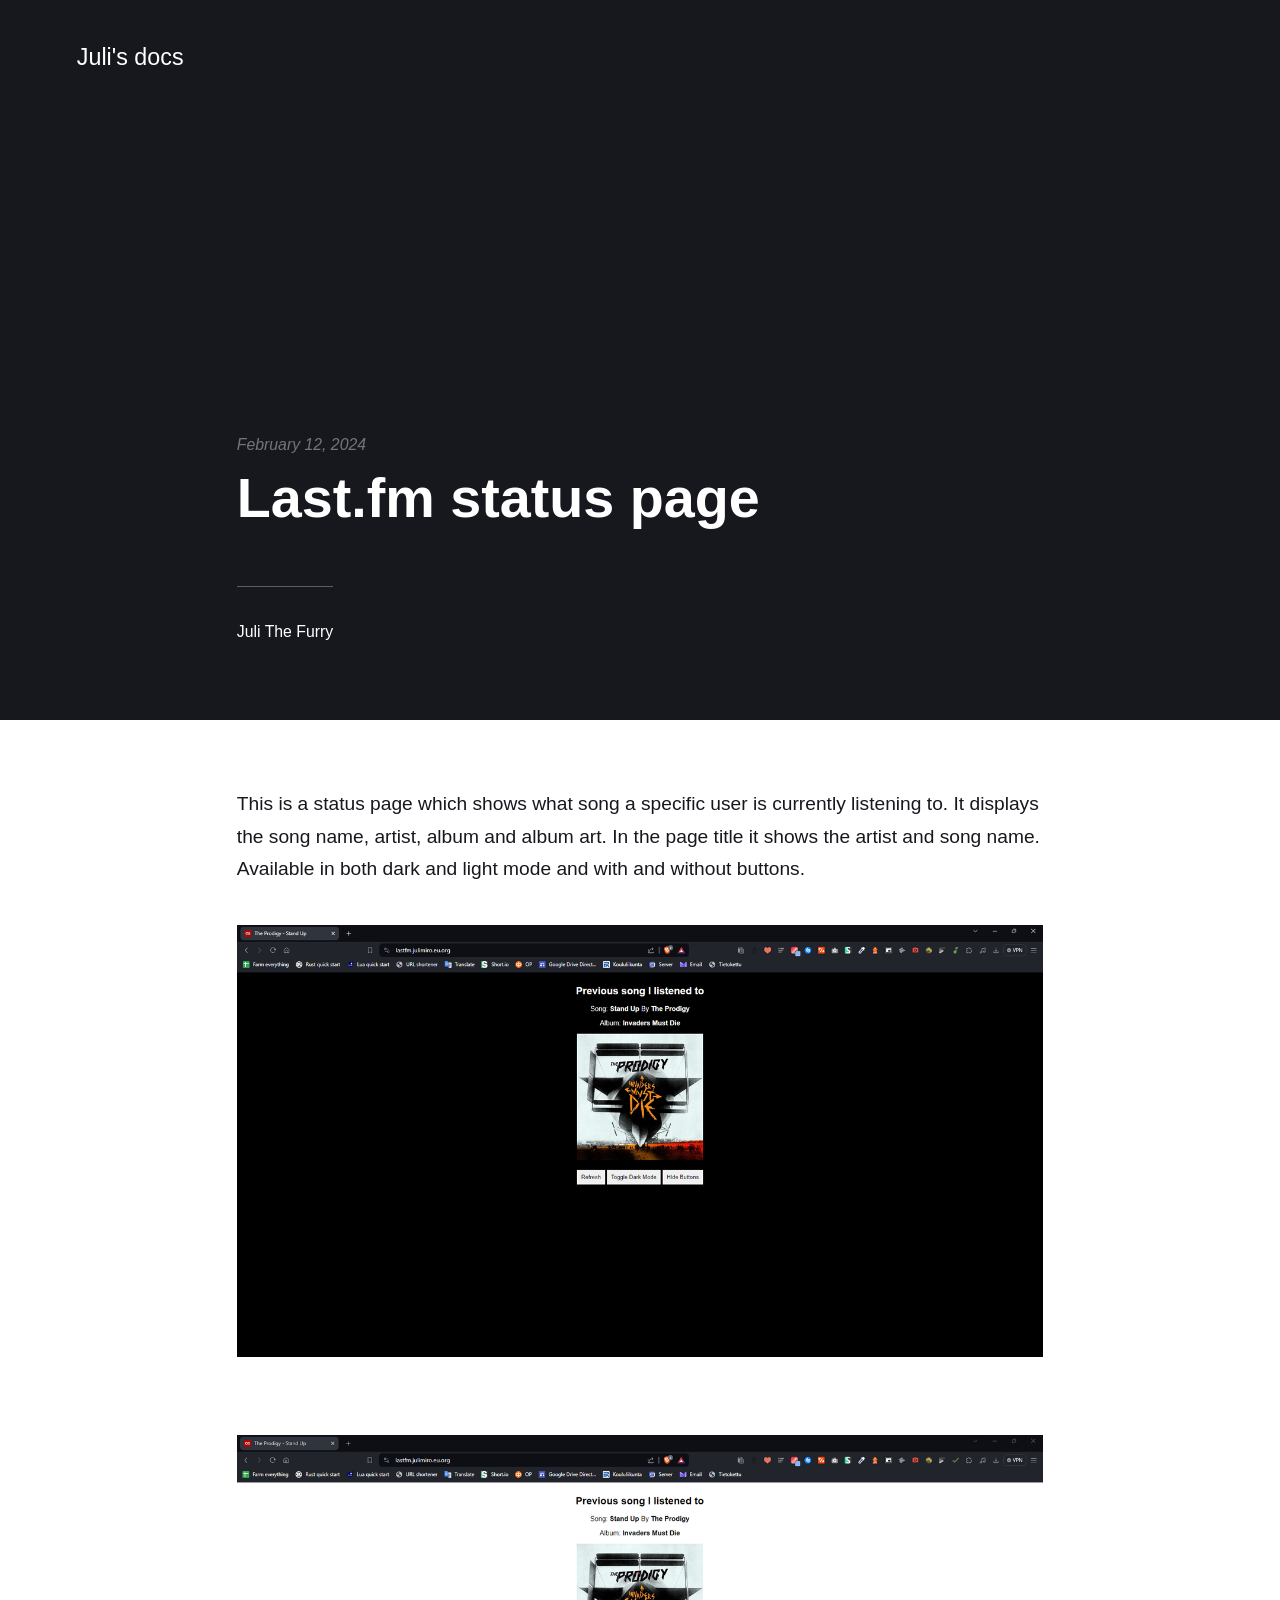
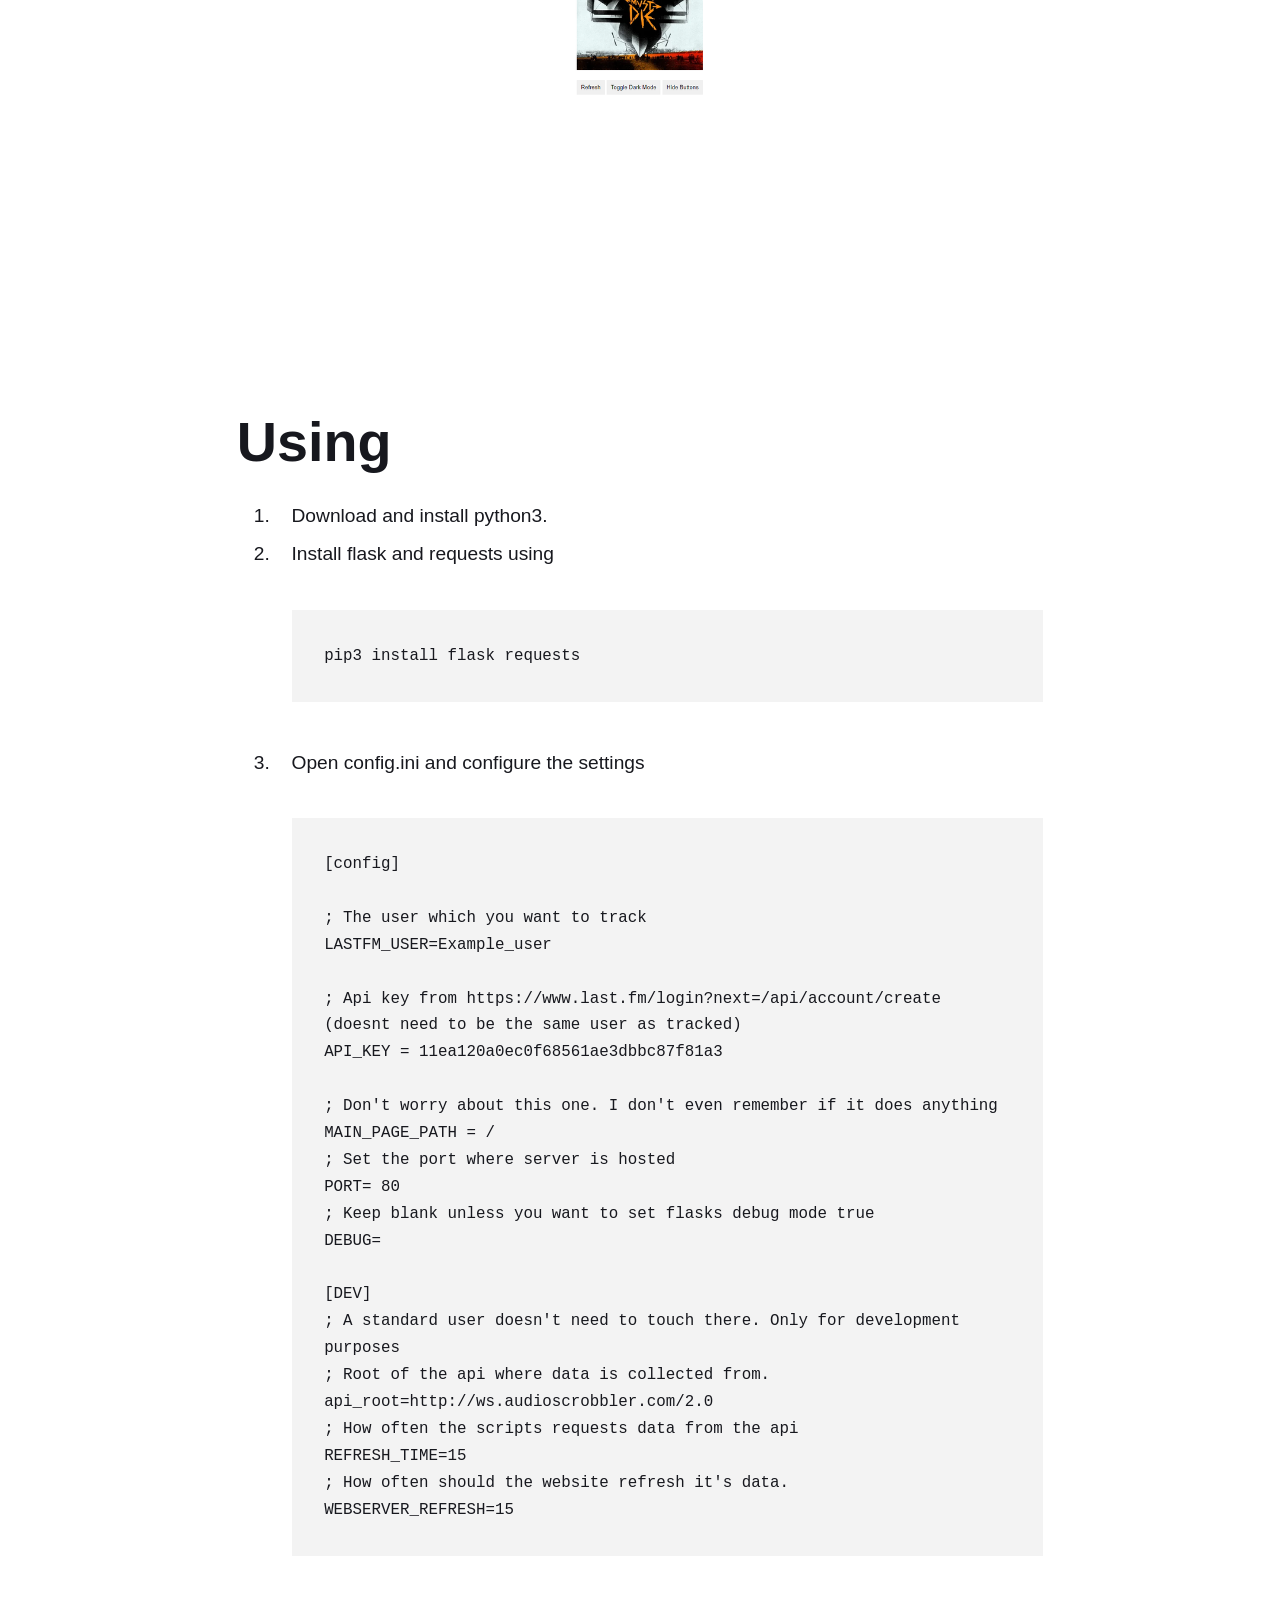
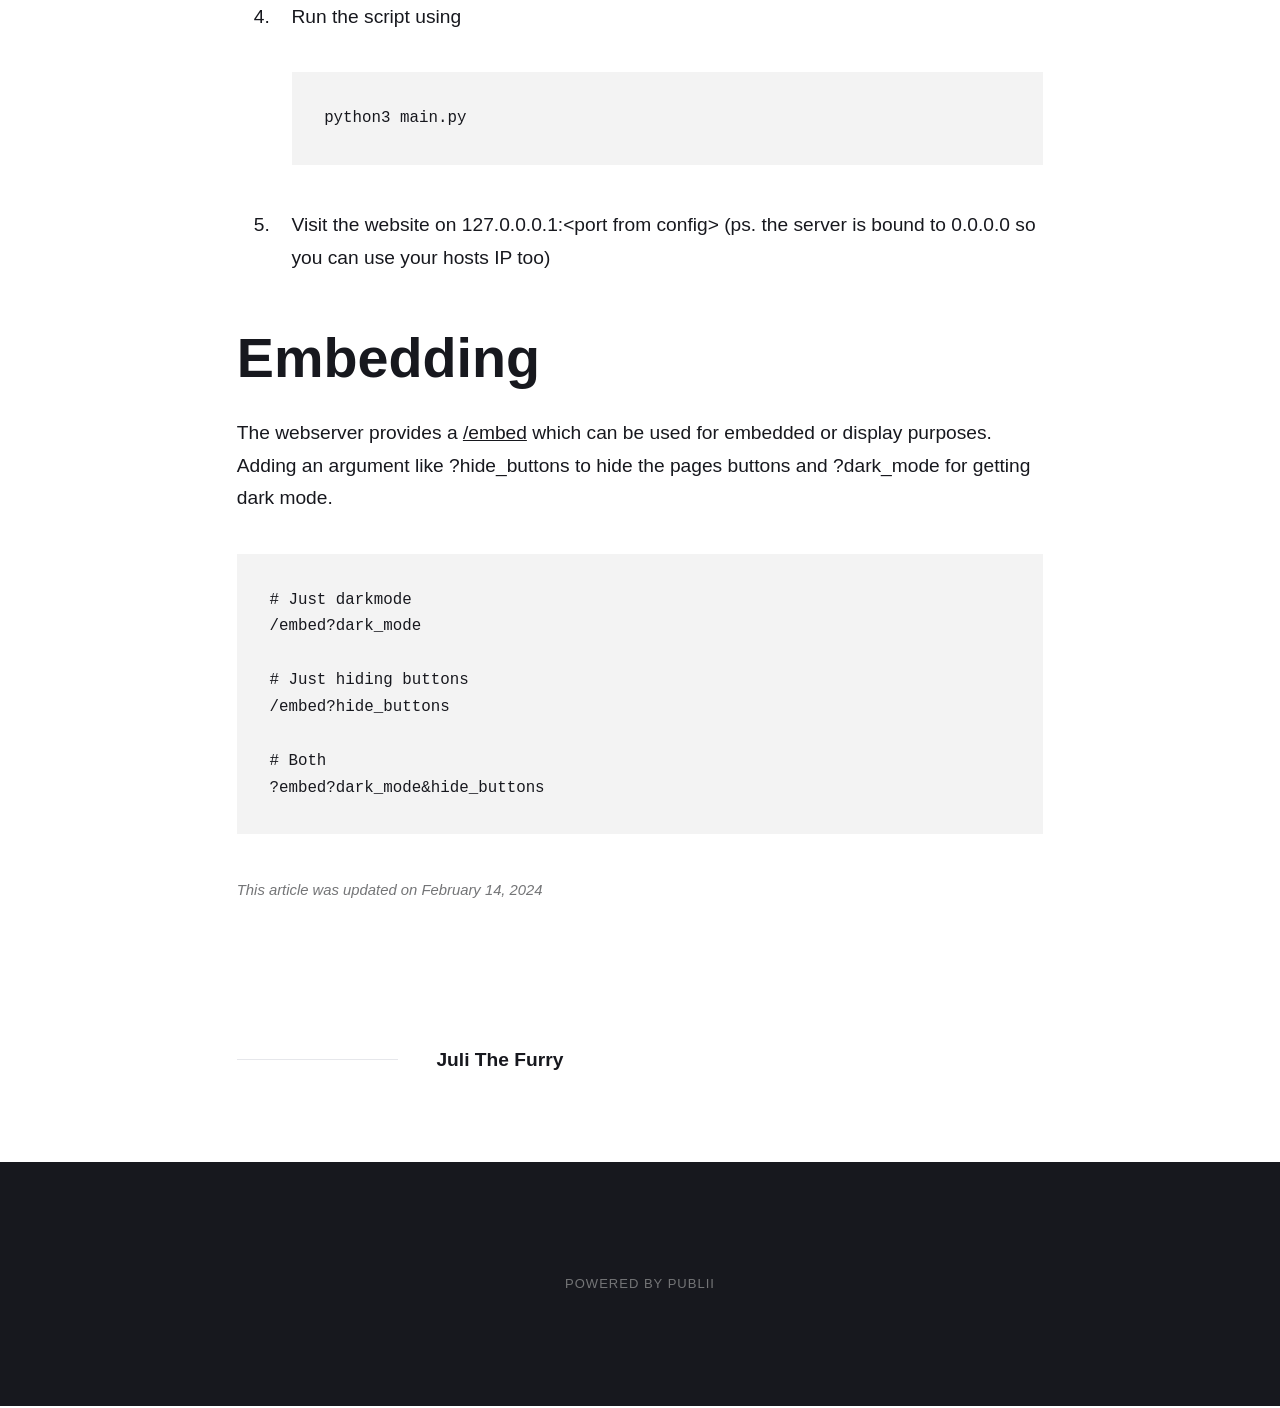
==== lastfm-status-page/index.html @ 576a867a "Publii: updated content" ====
<!DOCTYPE html><html lang="en-gb"><head><meta charset="utf-8"><meta http-equiv="X-UA-Compatible" content="IE=edge"><meta name="viewport" content="width=device-width,initial-scale=1"><title>Last.fm status page - Juli&#x27;s docs</title><meta name="description" content="This is a status page which shows what song a specific user is currently listening to. It displays the song name, artist, album and album art. In the page title it shows the artist and song name. Available in both dark and light mode and&hellip;"><meta name="generator" content="Publii Open-Source CMS for Static Site"><link rel="canonical" href="https://juliasmatius.github.io/docs/lastfm-status-page/"><link rel="alternate" type="application/atom+xml" href="https://juliasmatius.github.io/docs/feed.xml"><link rel="alternate" type="application/json" href="https://juliasmatius.github.io/docs/feed.json"><meta property="og:title" content="Last.fm status page"><meta property="og:site_name" content="Juli's docs"><meta property="og:description" content="This is a status page which shows what song a specific user is currently listening to. It displays the song name, artist, album and album art. In the page title it shows the artist and song name. Available in both dark and light mode and&hellip;"><meta property="og:url" content="https://juliasmatius.github.io/docs/lastfm-status-page/"><meta property="og:type" content="article"><link rel="stylesheet" href="https://juliasmatius.github.io/docs/assets/css/style.css?v=6fbb1e8931a5afe843374fd67c192c86"><script type="application/ld+json">{"@context":"http://schema.org","@type":"Article","mainEntityOfPage":{"@type":"WebPage","@id":"https://juliasmatius.github.io/docs/lastfm-status-page/index.html"},"headline":"Last.fm status page","datePublished":"2024-02-12T16:04","dateModified":"2024-02-14T10:30","description":"This is a status page which shows what song a specific user is currently listening to. It displays the song name, artist, album and album art. In the page title it shows the artist and song name. Available in both dark and light mode and&hellip;","author":{"@type":"Person","name":"Juli The Furry","url":"https://juliasmatius.github.io/docs/authors/juli-the-furry/"},"publisher":{"@type":"Organization","name":"Juli The Furry"}}</script><noscript><style>img[loading] {
                    opacity: 1;
                }</style></noscript></head><body><div class="site-container"><header class="top" id="js-header"><a class="logo" href="https://juliasmatius.github.io/docs/index.html">Juli&#x27;s docs</a><div class="search"><div class="search__overlay js-search-overlay"><div class="search__overlay-inner"><button class="search__close js-search-close" aria-label="Close">Close</button></div></div><button class="search__btn js-search-btn" aria-label="Search"><svg role="presentation" focusable="false"><use xlink:href="https://juliasmatius.github.io/docs/assets/svg/svg-map.svg#search"/></svg></button></div></header><main><article class="post"><div class="hero"><header class="hero__content"><div class="wrapper"><div class="post__meta"><time datetime="2024-02-12T16:04">February 12, 2024</time></div><h1>Last.fm status page</h1><div class="post__meta post__meta--author"><a href="https://juliasmatius.github.io/docs/authors/juli-the-furry/index.html" class="feed__author">Juli The Furry</a></div></div></header></div><div class="wrapper post__entry"><p>This is a status page which shows what song a specific user is currently listening to. It displays the song name, artist, album and album art. In the page title it shows the artist and song name. Available in both dark and light mode and with and without buttons.</p><figure class="post__image"><img loading="lazy" src="https://juliasmatius.github.io/docs/media/posts/1/gdgggds.png" alt="" width="1920" height="1029" sizes="100vw" srcset="https://juliasmatius.github.io/docs/media/posts/1/responsive/gdgggds-xs.png 300w, https://juliasmatius.github.io/docs/media/posts/1/responsive/gdgggds-sm.png 480w, https://juliasmatius.github.io/docs/media/posts/1/responsive/gdgggds-md.png 768w, https://juliasmatius.github.io/docs/media/posts/1/responsive/gdgggds-lg.png 1024w, https://juliasmatius.github.io/docs/media/posts/1/responsive/gdgggds-xl.png 1360w, https://juliasmatius.github.io/docs/media/posts/1/responsive/gdgggds-2xl.png 1600w"></figure><figure class="post__image"><img loading="lazy" src="https://juliasmatius.github.io/docs/media/posts/1/Screenshot-2024-02-12-154412.png" alt="" width="1919" height="1026" sizes="100vw" srcset="https://juliasmatius.github.io/docs/media/posts/1/responsive/Screenshot-2024-02-12-154412-xs.png 300w, https://juliasmatius.github.io/docs/media/posts/1/responsive/Screenshot-2024-02-12-154412-sm.png 480w, https://juliasmatius.github.io/docs/media/posts/1/responsive/Screenshot-2024-02-12-154412-md.png 768w, https://juliasmatius.github.io/docs/media/posts/1/responsive/Screenshot-2024-02-12-154412-lg.png 1024w, https://juliasmatius.github.io/docs/media/posts/1/responsive/Screenshot-2024-02-12-154412-xl.png 1360w, https://juliasmatius.github.io/docs/media/posts/1/responsive/Screenshot-2024-02-12-154412-2xl.png 1600w"></figure><p> </p><h1>Using</h1><ol><li>Download and install python3.</li><li>Install flask and requests using<pre class="language-bash"><code>pip3 install flask requests</code></pre></li><li>Open config.ini and configure the settings<pre class="language-ini"><code>[config]

; The user which you want to track
LASTFM_USER=Example_user

; Api key from https://www.last.fm/login?next=/api/account/create (doesnt need to be the same user as tracked)
API_KEY = 11ea120a0ec0f68561ae3dbbc87f81a3

; Don't worry about this one. I don't even remember if it does anything
MAIN_PAGE_PATH = /
; Set the port where server is hosted
PORT= 80
; Keep blank unless you want to set flasks debug mode true
DEBUG=

[DEV]
; A standard user doesn't need to touch there. Only for development purposes
; Root of the api where data is collected from.
api_root=http://ws.audioscrobbler.com/2.0
; How often the scripts requests data from the api
REFRESH_TIME=15
; How often should the website refresh it's data.
WEBSERVER_REFRESH=15</code></pre></li><li>Run the script using<pre class="language-bash"><code>python3 main.py
</code></pre></li><li>Visit the website on 127.0.0.0.1:&lt;port from config&gt; (ps. the server is bound to 0.0.0.0 so you can use your hosts IP too)</li></ol><h1>Embedding</h1><p>The webserver provides a <span style="text-decoration: underline;">/embed</span> which can be used for embedded or display purposes. Adding an argument like ?hide_buttons to hide the pages buttons and ?dark_mode for getting dark mode.</p><pre class="language-markdown"><code># Just darkmode
/embed?dark_mode

# Just hiding buttons
/embed?hide_buttons

# Both
?embed?dark_mode&amp;hide_buttons</code></pre></div><footer class="wrapper post__footer"><p class="post__last-updated">This article was updated on February 14, 2024</p><div class="post__share"></div><div class="post__bio bio"><div><h3 class="bio__name"><a href="https://juliasmatius.github.io/docs/authors/juli-the-furry/index.html" rel="author">Juli The Furry</a></h3></div></div></footer></article></main><footer class="footer"><div class="footer__copyright">Powered by Publii</div><button onclick="backToTopFunction()" id="backToTop" class="footer__bttop" aria-label="Back to top" title="Back to top"><svg><use xlink:href="https://juliasmatius.github.io/docs/assets/svg/svg-map.svg#toparrow"/></svg></button></footer></div><script defer="defer" src="https://juliasmatius.github.io/docs/assets/js/scripts.min.js?v=f47c11534595205f20935f0db2a62a85"></script><script>window.publiiThemeMenuConfig={mobileMenuMode:'sidebar',animationSpeed:300,submenuWidth: 'auto',doubleClickTime:500,mobileMenuExpandableSubmenus:true,relatedContainerForOverlayMenuSelector:'.top'};</script><script>var images = document.querySelectorAll('img[loading]');
        for (var i = 0; i < images.length; i++) {
            if (images[i].complete) {
                images[i].classList.add('is-loaded');
            } else {
                images[i].addEventListener('load', function () {
                    this.classList.add('is-loaded');
                }, false);
            }
        }</script></body></html>
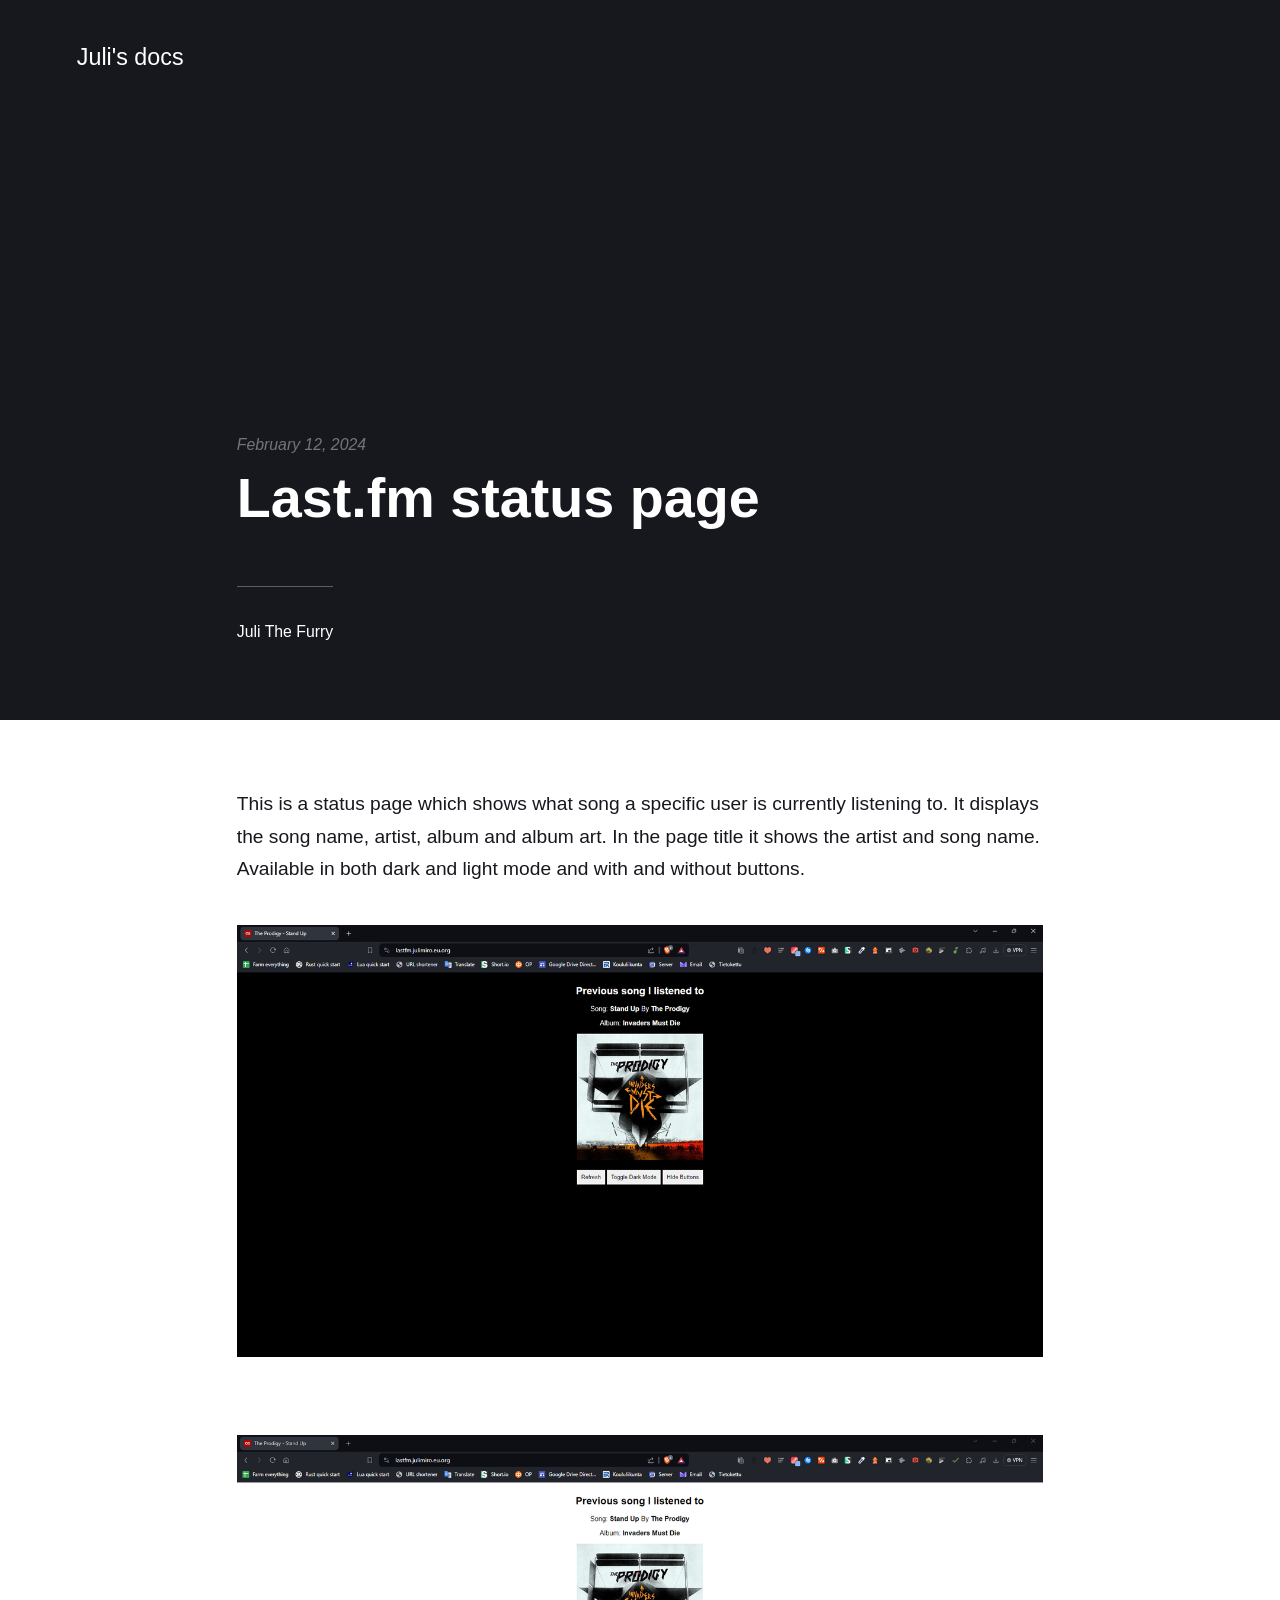
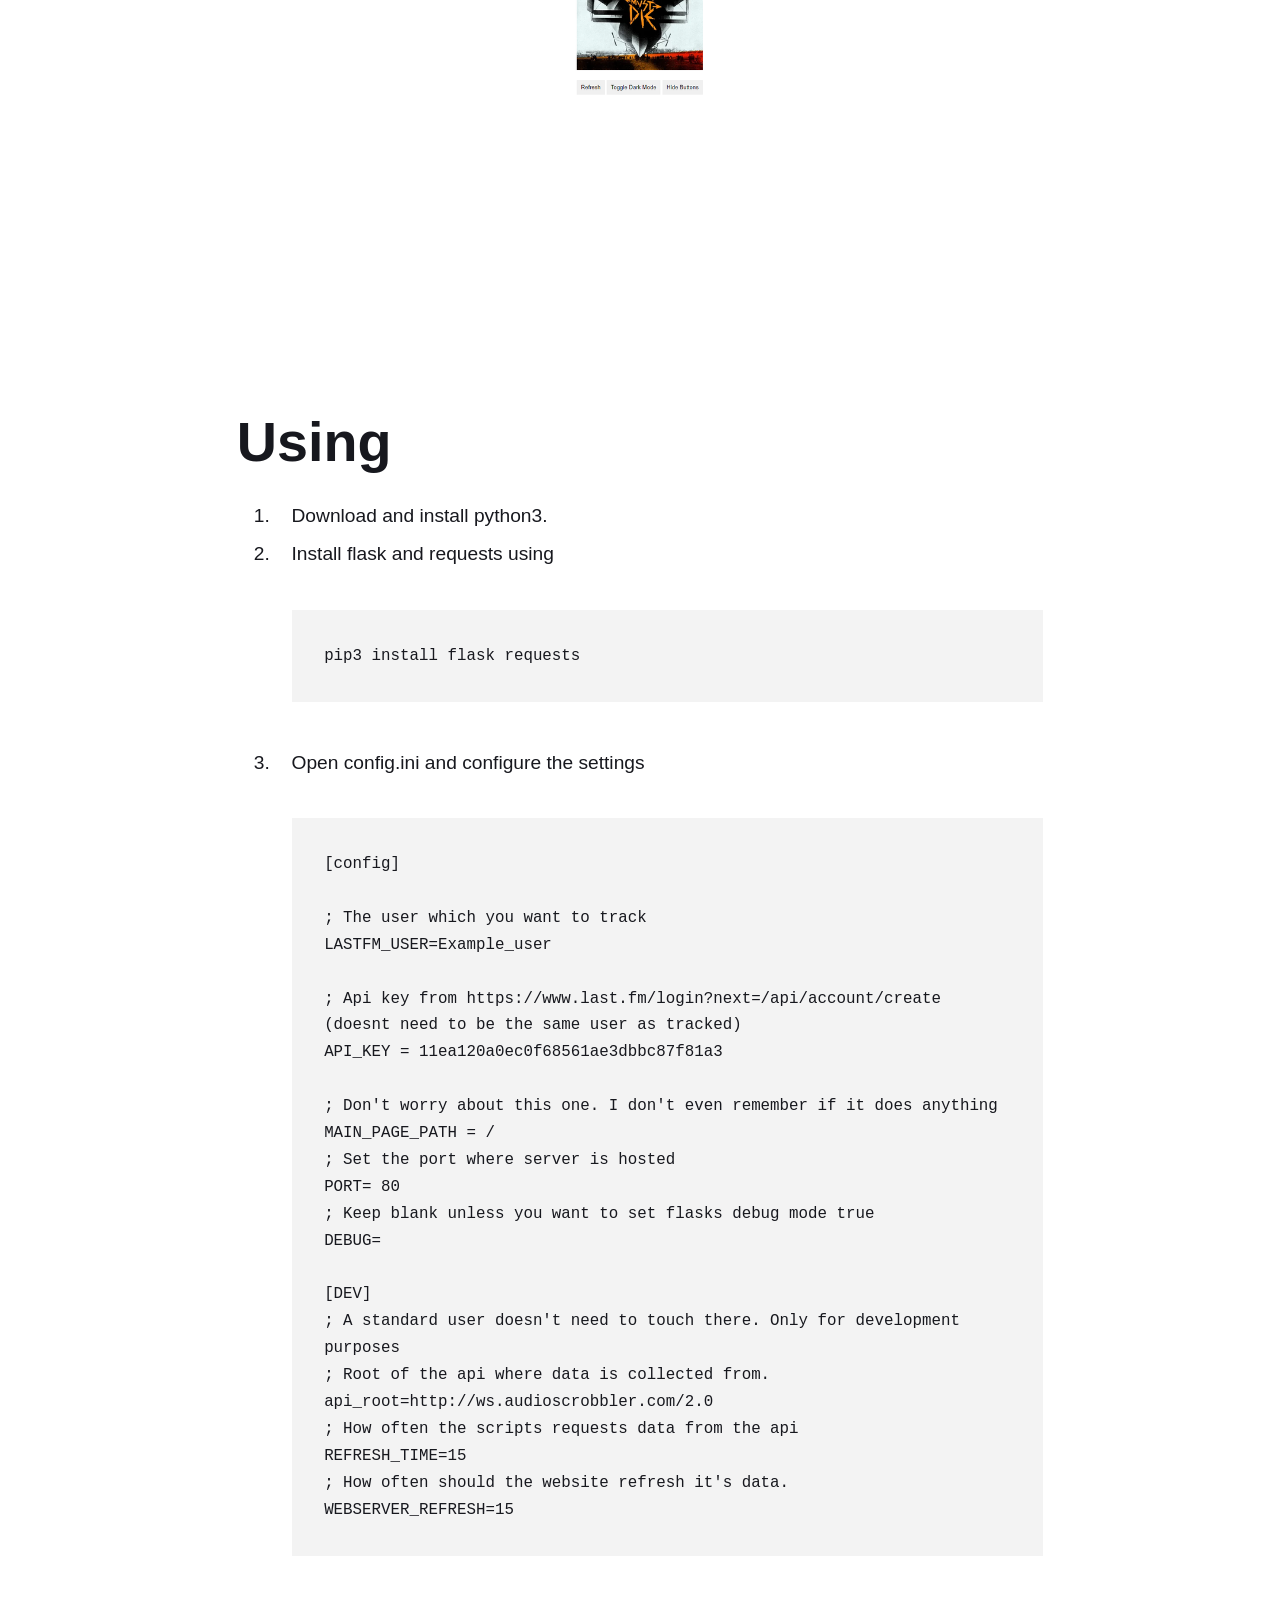
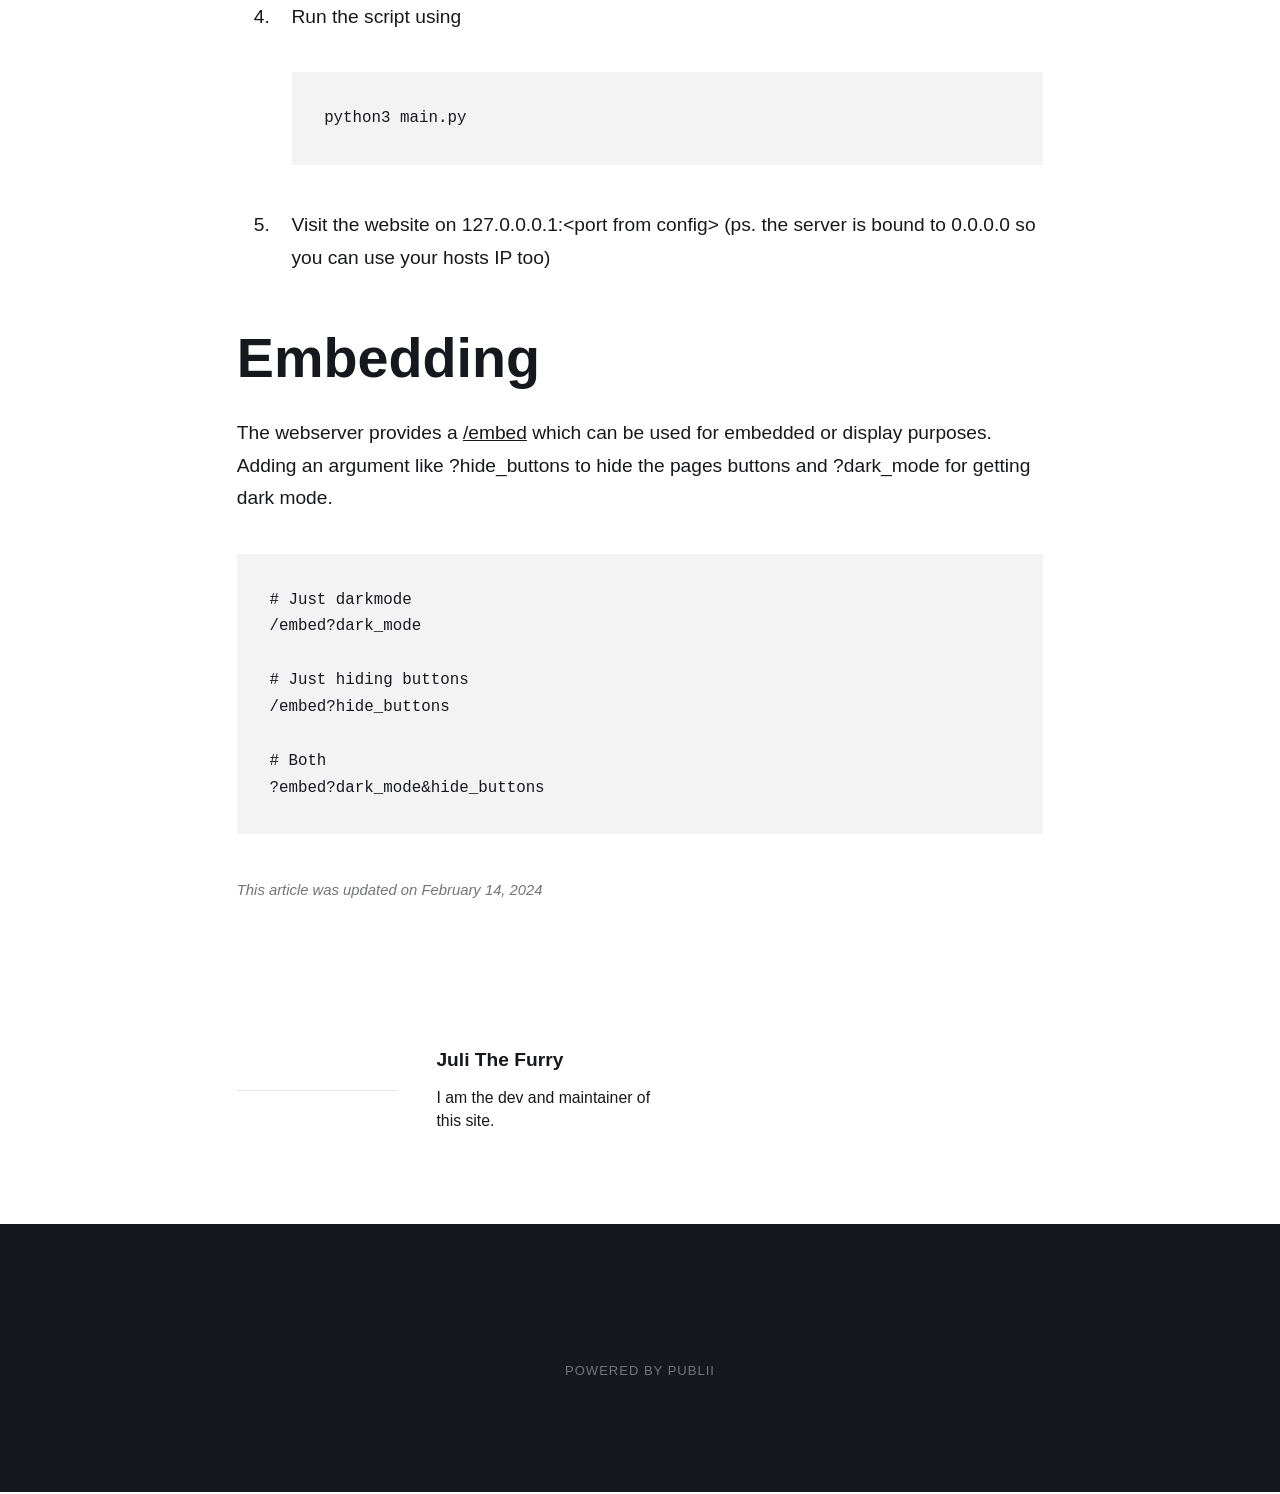
==== commit 99353813: "Publii: updated content" ====
--- a/lastfm-status-page/index.html
+++ b/lastfm-status-page/index.html
@@ -1,6 +1,6 @@
-<!DOCTYPE html><html lang="en-gb"><head><meta charset="utf-8"><meta http-equiv="X-UA-Compatible" content="IE=edge"><meta name="viewport" content="width=device-width,initial-scale=1"><title>Last.fm status page - Juli&#x27;s docs</title><meta name="description" content="This is a status page which shows what song a specific user is currently listening to. It displays the song name, artist, album and album art. In the page title it shows the artist and song name. Available in both dark and light mode and&hellip;"><meta name="generator" content="Publii Open-Source CMS for Static Site"><link rel="canonical" href="https://juliasmatius.github.io/docs/lastfm-status-page/"><link rel="alternate" type="application/atom+xml" href="https://juliasmatius.github.io/docs/feed.xml"><link rel="alternate" type="application/json" href="https://juliasmatius.github.io/docs/feed.json"><meta property="og:title" content="Last.fm status page"><meta property="og:site_name" content="Juli's docs"><meta property="og:description" content="This is a status page which shows what song a specific user is currently listening to. It displays the song name, artist, album and album art. In the page title it shows the artist and song name. Available in both dark and light mode and&hellip;"><meta property="og:url" content="https://juliasmatius.github.io/docs/lastfm-status-page/"><meta property="og:type" content="article"><link rel="stylesheet" href="https://juliasmatius.github.io/docs/assets/css/style.css?v=6fbb1e8931a5afe843374fd67c192c86"><script type="application/ld+json">{"@context":"http://schema.org","@type":"Article","mainEntityOfPage":{"@type":"WebPage","@id":"https://juliasmatius.github.io/docs/lastfm-status-page/index.html"},"headline":"Last.fm status page","datePublished":"2024-02-12T16:04","dateModified":"2024-02-14T10:30","description":"This is a status page which shows what song a specific user is currently listening to. It displays the song name, artist, album and album art. In the page title it shows the artist and song name. Available in both dark and light mode and&hellip;","author":{"@type":"Person","name":"Juli The Furry","url":"https://juliasmatius.github.io/docs/authors/juli-the-furry/"},"publisher":{"@type":"Organization","name":"Juli The Furry"}}</script><noscript><style>img[loading] {
+<!DOCTYPE html><html lang="en-gb"><head><meta charset="utf-8"><meta http-equiv="X-UA-Compatible" content="IE=edge"><meta name="viewport" content="width=device-width,initial-scale=1"><title>Last.fm status page - Juli&#x27;s docs</title><meta name="description" content="This is a status page which shows what song a specific user is currently listening to. It displays the song name, artist, album and album art. In the page title it shows the artist and song name. Available in both dark and light mode and&hellip;"><meta name="generator" content="Publii Open-Source CMS for Static Site"><link rel="canonical" href="https://juliasmatius.github.io/docs/lastfm-status-page/"><link rel="alternate" type="application/atom+xml" href="https://juliasmatius.github.io/docs/feed.xml"><link rel="alternate" type="application/json" href="https://juliasmatius.github.io/docs/feed.json"><meta property="og:title" content="Last.fm status page"><meta property="og:site_name" content="Juli's docs"><meta property="og:description" content="This is a status page which shows what song a specific user is currently listening to. It displays the song name, artist, album and album art. In the page title it shows the artist and song name. Available in both dark and light mode and&hellip;"><meta property="og:url" content="https://juliasmatius.github.io/docs/lastfm-status-page/"><meta property="og:type" content="article"><link rel="stylesheet" href="https://juliasmatius.github.io/docs/assets/css/style.css?v=6fbb1e8931a5afe843374fd67c192c86"><script type="application/ld+json">{"@context":"http://schema.org","@type":"Article","mainEntityOfPage":{"@type":"WebPage","@id":"https://juliasmatius.github.io/docs/lastfm-status-page/index.html"},"headline":"Last.fm status page","datePublished":"2024-02-12T16:04","dateModified":"2024-02-14T10:30","description":"This is a status page which shows what song a specific user is currently listening to. It displays the song name, artist, album and album art. In the page title it shows the artist and song name. Available in both dark and light mode and&hellip;","author":{"@type":"Person","name":"Juli The Furry","url":"https://juliasmatius.github.io/docs/authors/juli-the-furry-jtf/"},"publisher":{"@type":"Organization","name":"Juli The Furry"}}</script><noscript><style>img[loading] {
                     opacity: 1;
-                }</style></noscript></head><body><div class="site-container"><header class="top" id="js-header"><a class="logo" href="https://juliasmatius.github.io/docs/index.html">Juli&#x27;s docs</a><div class="search"><div class="search__overlay js-search-overlay"><div class="search__overlay-inner"><button class="search__close js-search-close" aria-label="Close">Close</button></div></div><button class="search__btn js-search-btn" aria-label="Search"><svg role="presentation" focusable="false"><use xlink:href="https://juliasmatius.github.io/docs/assets/svg/svg-map.svg#search"/></svg></button></div></header><main><article class="post"><div class="hero"><header class="hero__content"><div class="wrapper"><div class="post__meta"><time datetime="2024-02-12T16:04">February 12, 2024</time></div><h1>Last.fm status page</h1><div class="post__meta post__meta--author"><a href="https://juliasmatius.github.io/docs/authors/juli-the-furry/index.html" class="feed__author">Juli The Furry</a></div></div></header></div><div class="wrapper post__entry"><p>This is a status page which shows what song a specific user is currently listening to. It displays the song name, artist, album and album art. In the page title it shows the artist and song name. Available in both dark and light mode and with and without buttons.</p><figure class="post__image"><img loading="lazy" src="https://juliasmatius.github.io/docs/media/posts/1/gdgggds.png" alt="" width="1920" height="1029" sizes="100vw" srcset="https://juliasmatius.github.io/docs/media/posts/1/responsive/gdgggds-xs.png 300w, https://juliasmatius.github.io/docs/media/posts/1/responsive/gdgggds-sm.png 480w, https://juliasmatius.github.io/docs/media/posts/1/responsive/gdgggds-md.png 768w, https://juliasmatius.github.io/docs/media/posts/1/responsive/gdgggds-lg.png 1024w, https://juliasmatius.github.io/docs/media/posts/1/responsive/gdgggds-xl.png 1360w, https://juliasmatius.github.io/docs/media/posts/1/responsive/gdgggds-2xl.png 1600w"></figure><figure class="post__image"><img loading="lazy" src="https://juliasmatius.github.io/docs/media/posts/1/Screenshot-2024-02-12-154412.png" alt="" width="1919" height="1026" sizes="100vw" srcset="https://juliasmatius.github.io/docs/media/posts/1/responsive/Screenshot-2024-02-12-154412-xs.png 300w, https://juliasmatius.github.io/docs/media/posts/1/responsive/Screenshot-2024-02-12-154412-sm.png 480w, https://juliasmatius.github.io/docs/media/posts/1/responsive/Screenshot-2024-02-12-154412-md.png 768w, https://juliasmatius.github.io/docs/media/posts/1/responsive/Screenshot-2024-02-12-154412-lg.png 1024w, https://juliasmatius.github.io/docs/media/posts/1/responsive/Screenshot-2024-02-12-154412-xl.png 1360w, https://juliasmatius.github.io/docs/media/posts/1/responsive/Screenshot-2024-02-12-154412-2xl.png 1600w"></figure><p> </p><h1>Using</h1><ol><li>Download and install python3.</li><li>Install flask and requests using<pre class="language-bash"><code>pip3 install flask requests</code></pre></li><li>Open config.ini and configure the settings<pre class="language-ini"><code>[config]
+                }</style></noscript></head><body><div class="site-container"><header class="top" id="js-header"><a class="logo" href="https://juliasmatius.github.io/docs/index.html">Juli&#x27;s docs</a><div class="search"><div class="search__overlay js-search-overlay"><div class="search__overlay-inner"><button class="search__close js-search-close" aria-label="Close">Close</button></div></div><button class="search__btn js-search-btn" aria-label="Search"><svg role="presentation" focusable="false"><use xlink:href="https://juliasmatius.github.io/docs/assets/svg/svg-map.svg#search"/></svg></button></div></header><main><article class="post"><div class="hero"><header class="hero__content"><div class="wrapper"><div class="post__meta"><time datetime="2024-02-12T16:04">February 12, 2024</time></div><h1>Last.fm status page</h1><div class="post__meta post__meta--author"><a href="https://juliasmatius.github.io/docs/authors/juli-the-furry-jtf/index.html" class="feed__author">Juli The Furry</a></div></div></header></div><div class="wrapper post__entry"><p>This is a status page which shows what song a specific user is currently listening to. It displays the song name, artist, album and album art. In the page title it shows the artist and song name. Available in both dark and light mode and with and without buttons.</p><figure class="post__image"><img loading="lazy" src="https://juliasmatius.github.io/docs/media/posts/1/gdgggds.png" alt="" width="1920" height="1029" sizes="100vw" srcset="https://juliasmatius.github.io/docs/media/posts/1/responsive/gdgggds-xs.png 300w, https://juliasmatius.github.io/docs/media/posts/1/responsive/gdgggds-sm.png 480w, https://juliasmatius.github.io/docs/media/posts/1/responsive/gdgggds-md.png 768w, https://juliasmatius.github.io/docs/media/posts/1/responsive/gdgggds-lg.png 1024w, https://juliasmatius.github.io/docs/media/posts/1/responsive/gdgggds-xl.png 1360w, https://juliasmatius.github.io/docs/media/posts/1/responsive/gdgggds-2xl.png 1600w"></figure><figure class="post__image"><img loading="lazy" src="https://juliasmatius.github.io/docs/media/posts/1/Screenshot-2024-02-12-154412.png" alt="" width="1919" height="1026" sizes="100vw" srcset="https://juliasmatius.github.io/docs/media/posts/1/responsive/Screenshot-2024-02-12-154412-xs.png 300w, https://juliasmatius.github.io/docs/media/posts/1/responsive/Screenshot-2024-02-12-154412-sm.png 480w, https://juliasmatius.github.io/docs/media/posts/1/responsive/Screenshot-2024-02-12-154412-md.png 768w, https://juliasmatius.github.io/docs/media/posts/1/responsive/Screenshot-2024-02-12-154412-lg.png 1024w, https://juliasmatius.github.io/docs/media/posts/1/responsive/Screenshot-2024-02-12-154412-xl.png 1360w, https://juliasmatius.github.io/docs/media/posts/1/responsive/Screenshot-2024-02-12-154412-2xl.png 1600w"></figure><p> </p><h1>Using</h1><ol><li>Download and install python3.</li><li>Install flask and requests using<pre class="language-bash"><code>pip3 install flask requests</code></pre></li><li>Open config.ini and configure the settings<pre class="language-ini"><code>[config]
 
 ; The user which you want to track
 LASTFM_USER=Example_user
@@ -30,7 +30,7 @@
 /embed?hide_buttons
 
 # Both
-?embed?dark_mode&amp;hide_buttons</code></pre></div><footer class="wrapper post__footer"><p class="post__last-updated">This article was updated on February 14, 2024</p><div class="post__share"></div><div class="post__bio bio"><div><h3 class="bio__name"><a href="https://juliasmatius.github.io/docs/authors/juli-the-furry/index.html" rel="author">Juli The Furry</a></h3></div></div></footer></article></main><footer class="footer"><div class="footer__copyright">Powered by Publii</div><button onclick="backToTopFunction()" id="backToTop" class="footer__bttop" aria-label="Back to top" title="Back to top"><svg><use xlink:href="https://juliasmatius.github.io/docs/assets/svg/svg-map.svg#toparrow"/></svg></button></footer></div><script defer="defer" src="https://juliasmatius.github.io/docs/assets/js/scripts.min.js?v=f47c11534595205f20935f0db2a62a85"></script><script>window.publiiThemeMenuConfig={mobileMenuMode:'sidebar',animationSpeed:300,submenuWidth: 'auto',doubleClickTime:500,mobileMenuExpandableSubmenus:true,relatedContainerForOverlayMenuSelector:'.top'};</script><script>var images = document.querySelectorAll('img[loading]');
+?embed?dark_mode&amp;hide_buttons</code></pre></div><footer class="wrapper post__footer"><p class="post__last-updated">This article was updated on February 14, 2024</p><div class="post__share"></div><div class="post__bio bio"><div><h3 class="bio__name"><a href="https://juliasmatius.github.io/docs/authors/juli-the-furry-jtf/index.html" rel="author">Juli The Furry</a></h3><div class="bio__desc"><p>I am the dev and maintainer of this site.</p></div></div></div></footer></article></main><footer class="footer"><div class="footer__copyright"><p>Powered by Publii</p></div><button onclick="backToTopFunction()" id="backToTop" class="footer__bttop" aria-label="Back to top" title="Back to top"><svg><use xlink:href="https://juliasmatius.github.io/docs/assets/svg/svg-map.svg#toparrow"/></svg></button></footer></div><script defer="defer" src="https://juliasmatius.github.io/docs/assets/js/scripts.min.js?v=f47c11534595205f20935f0db2a62a85"></script><script>window.publiiThemeMenuConfig={mobileMenuMode:'sidebar',animationSpeed:300,submenuWidth: 'auto',doubleClickTime:500,mobileMenuExpandableSubmenus:true,relatedContainerForOverlayMenuSelector:'.top'};</script><script>var images = document.querySelectorAll('img[loading]');
         for (var i = 0; i < images.length; i++) {
             if (images[i].complete) {
                 images[i].classList.add('is-loaded');
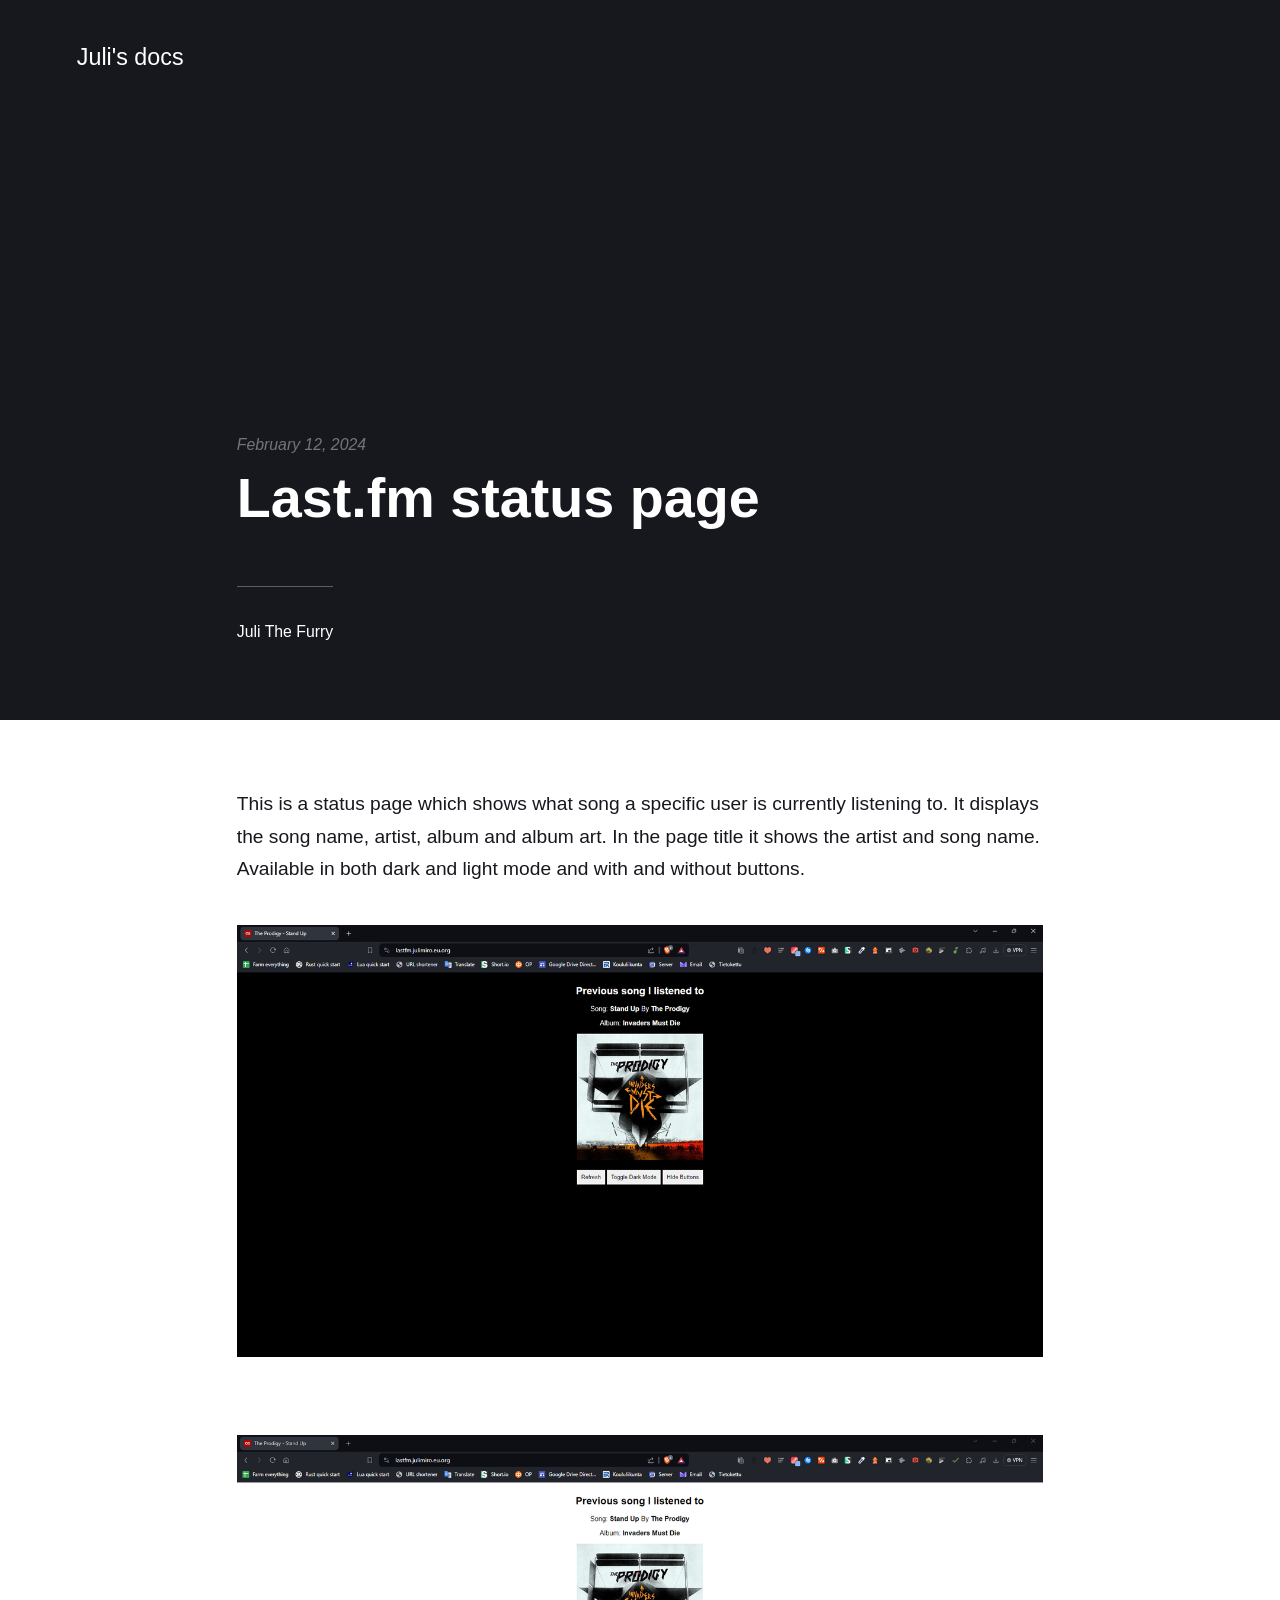
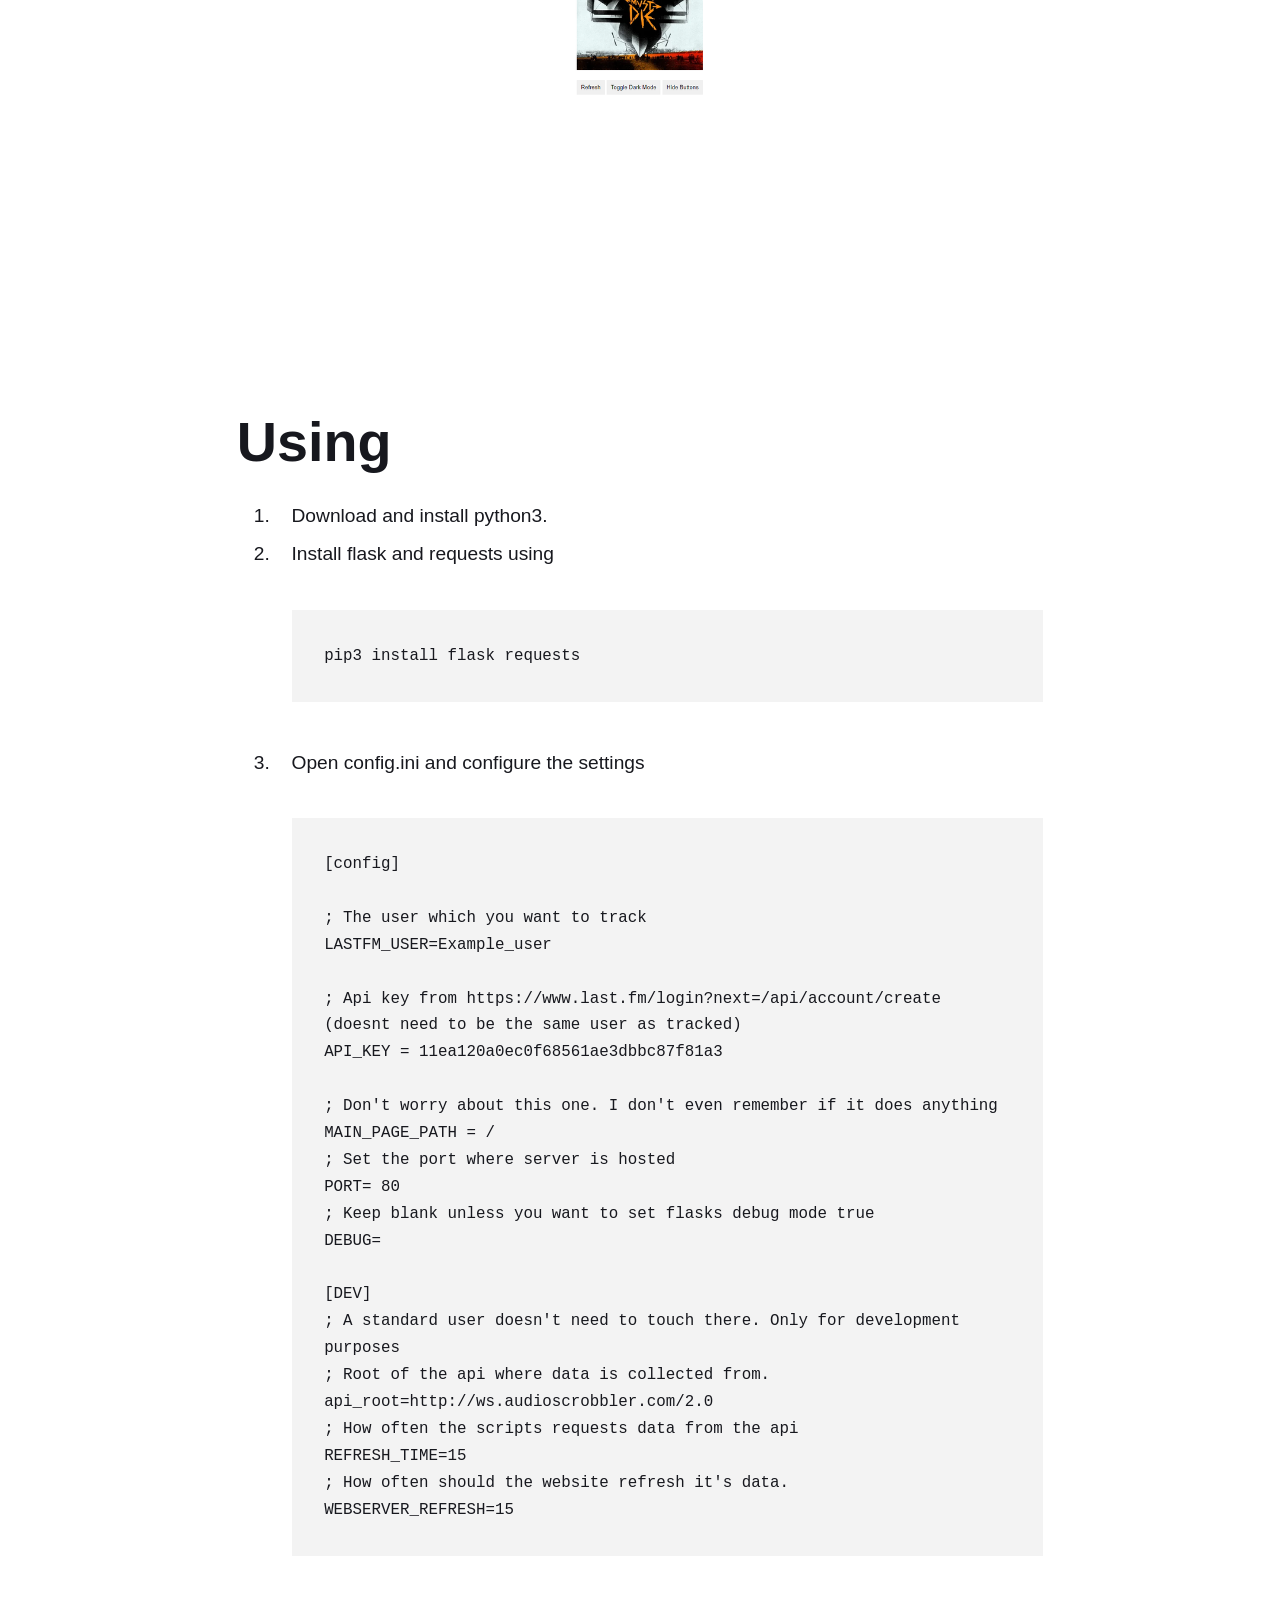
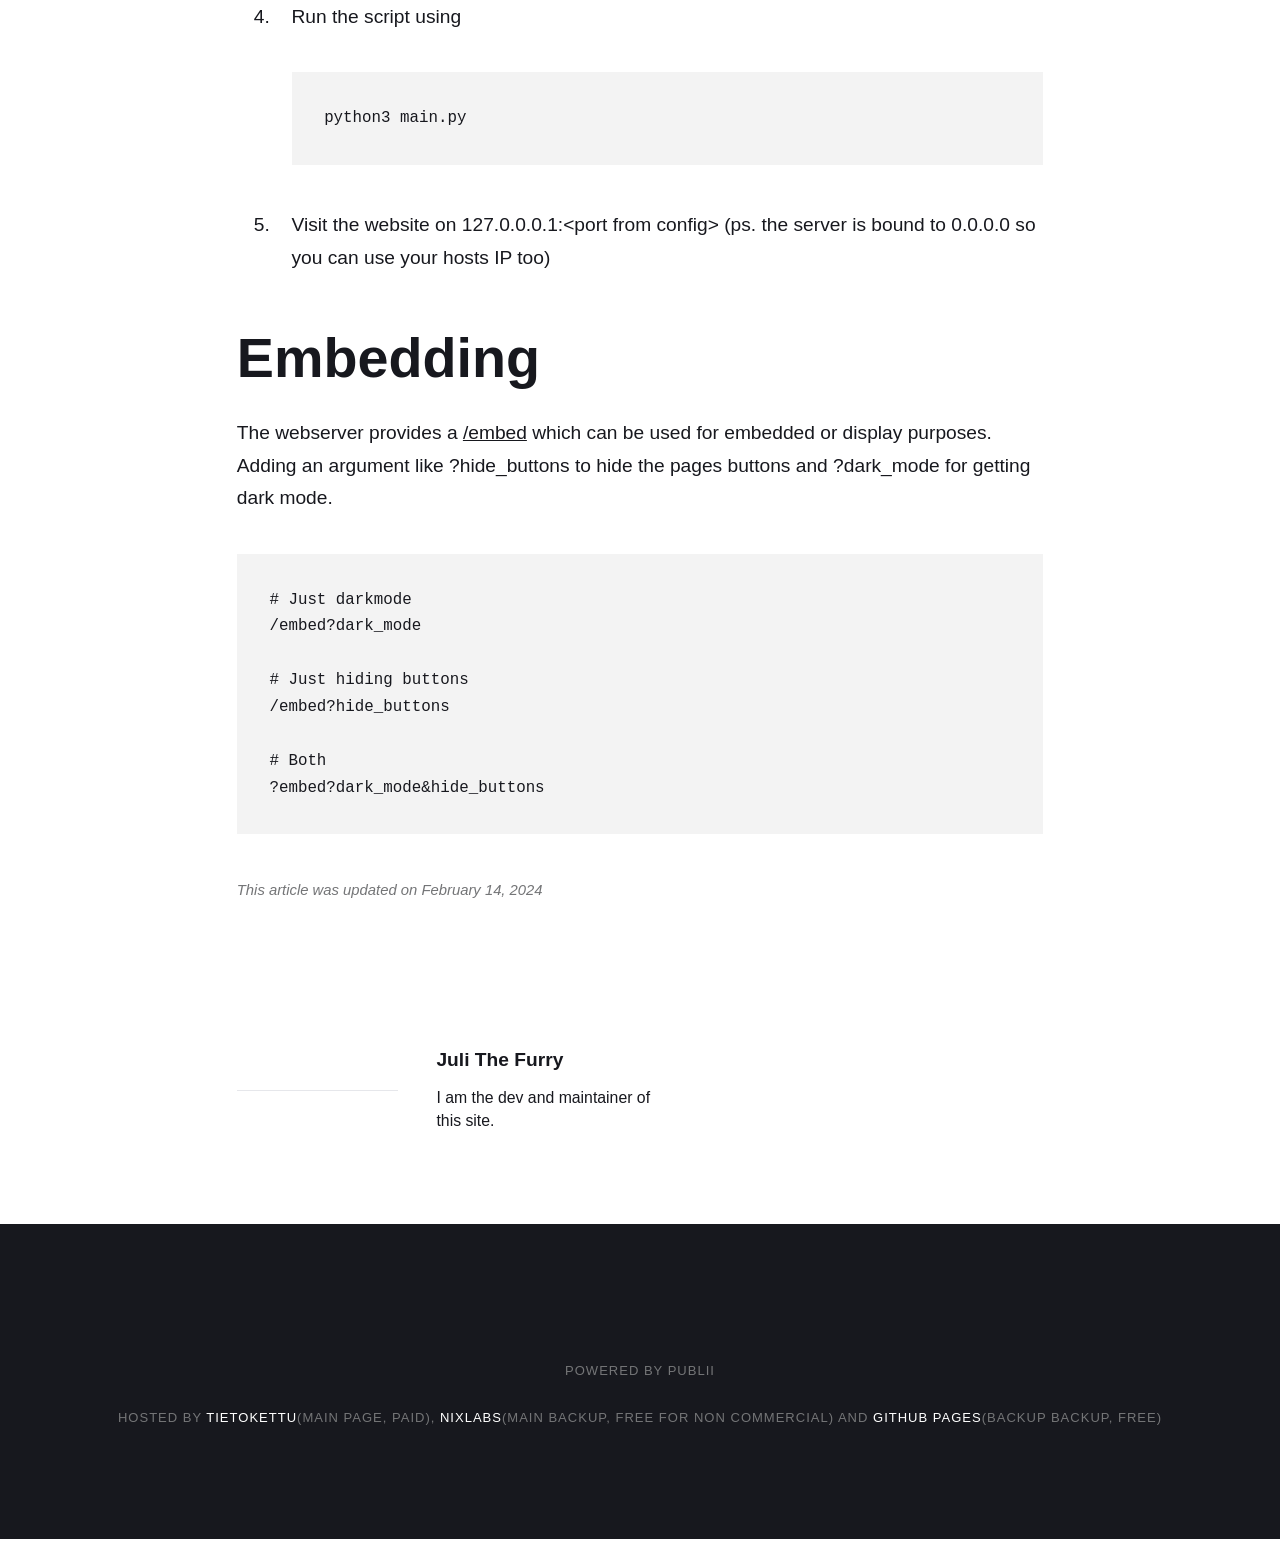
==== commit 28e00d0b: "Publii: updated content" ====
--- a/lastfm-status-page/index.html
+++ b/lastfm-status-page/index.html
@@ -30,7 +30,7 @@
 /embed?hide_buttons
 
 # Both
-?embed?dark_mode&amp;hide_buttons</code></pre></div><footer class="wrapper post__footer"><p class="post__last-updated">This article was updated on February 14, 2024</p><div class="post__share"></div><div class="post__bio bio"><div><h3 class="bio__name"><a href="https://juliasmatius.github.io/docs/authors/juli-the-furry-jtf/index.html" rel="author">Juli The Furry</a></h3><div class="bio__desc"><p>I am the dev and maintainer of this site.</p></div></div></div></footer></article></main><footer class="footer"><div class="footer__copyright"><p>Powered by Publii</p></div><button onclick="backToTopFunction()" id="backToTop" class="footer__bttop" aria-label="Back to top" title="Back to top"><svg><use xlink:href="https://juliasmatius.github.io/docs/assets/svg/svg-map.svg#toparrow"/></svg></button></footer></div><script defer="defer" src="https://juliasmatius.github.io/docs/assets/js/scripts.min.js?v=f47c11534595205f20935f0db2a62a85"></script><script>window.publiiThemeMenuConfig={mobileMenuMode:'sidebar',animationSpeed:300,submenuWidth: 'auto',doubleClickTime:500,mobileMenuExpandableSubmenus:true,relatedContainerForOverlayMenuSelector:'.top'};</script><script>var images = document.querySelectorAll('img[loading]');
+?embed?dark_mode&amp;hide_buttons</code></pre></div><footer class="wrapper post__footer"><p class="post__last-updated">This article was updated on February 14, 2024</p><div class="post__share"></div><div class="post__bio bio"><div><h3 class="bio__name"><a href="https://juliasmatius.github.io/docs/authors/juli-the-furry-jtf/index.html" rel="author">Juli The Furry</a></h3><div class="bio__desc"><p>I am the dev and maintainer of this site.</p></div></div></div></footer></article></main><footer class="footer"><div class="footer__copyright"><p>Powered by Publii</p><p>Hosted by <a href="https://tietokettu.net/">Tietokettu</a>(main page, paid), <a href="https://discord.gg/nbrBbynncK">Nixlabs</a>(main backup, free for non commercial) and <a href="https://pages.github.com/">Github pages</a>(backup backup, free)</p></div><button onclick="backToTopFunction()" id="backToTop" class="footer__bttop" aria-label="Back to top" title="Back to top"><svg><use xlink:href="https://juliasmatius.github.io/docs/assets/svg/svg-map.svg#toparrow"/></svg></button></footer></div><script defer="defer" src="https://juliasmatius.github.io/docs/assets/js/scripts.min.js?v=f47c11534595205f20935f0db2a62a85"></script><script>window.publiiThemeMenuConfig={mobileMenuMode:'sidebar',animationSpeed:300,submenuWidth: 'auto',doubleClickTime:500,mobileMenuExpandableSubmenus:true,relatedContainerForOverlayMenuSelector:'.top'};</script><script>var images = document.querySelectorAll('img[loading]');
         for (var i = 0; i < images.length; i++) {
             if (images[i].complete) {
                 images[i].classList.add('is-loaded');
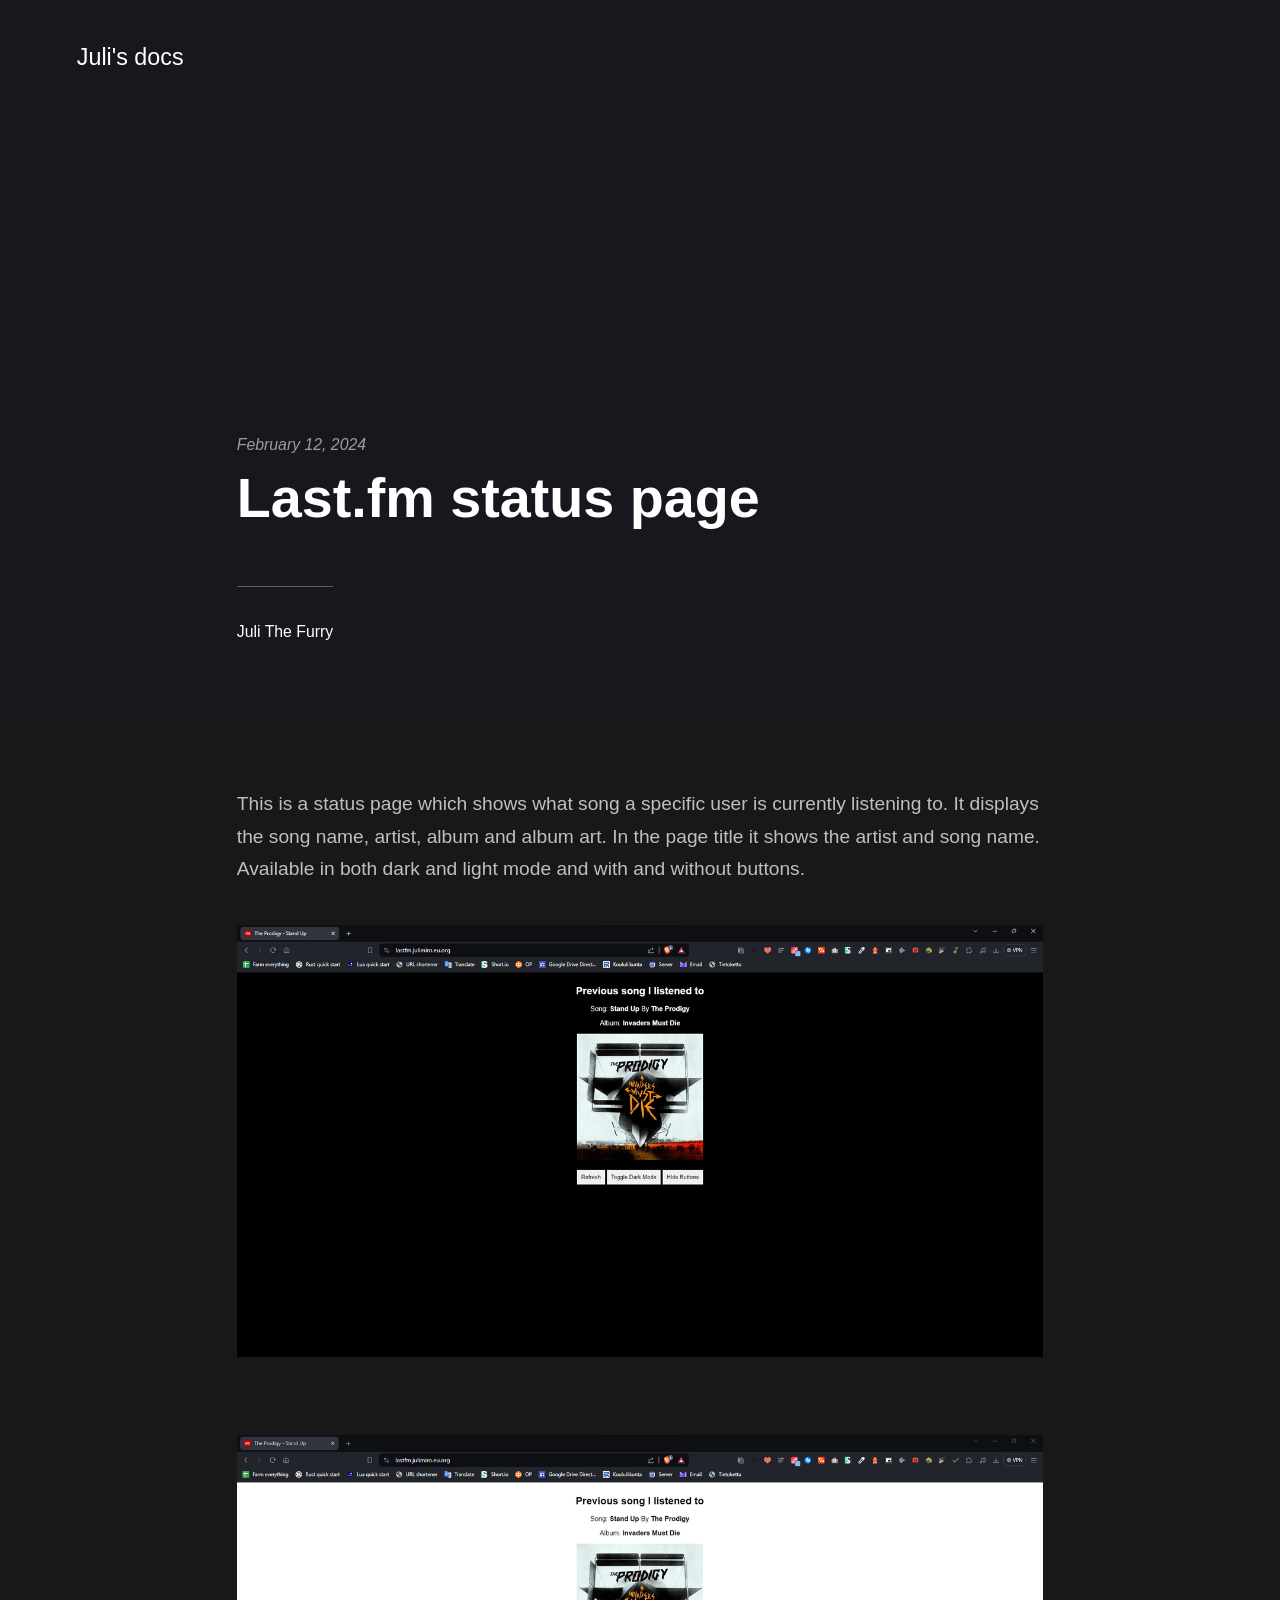
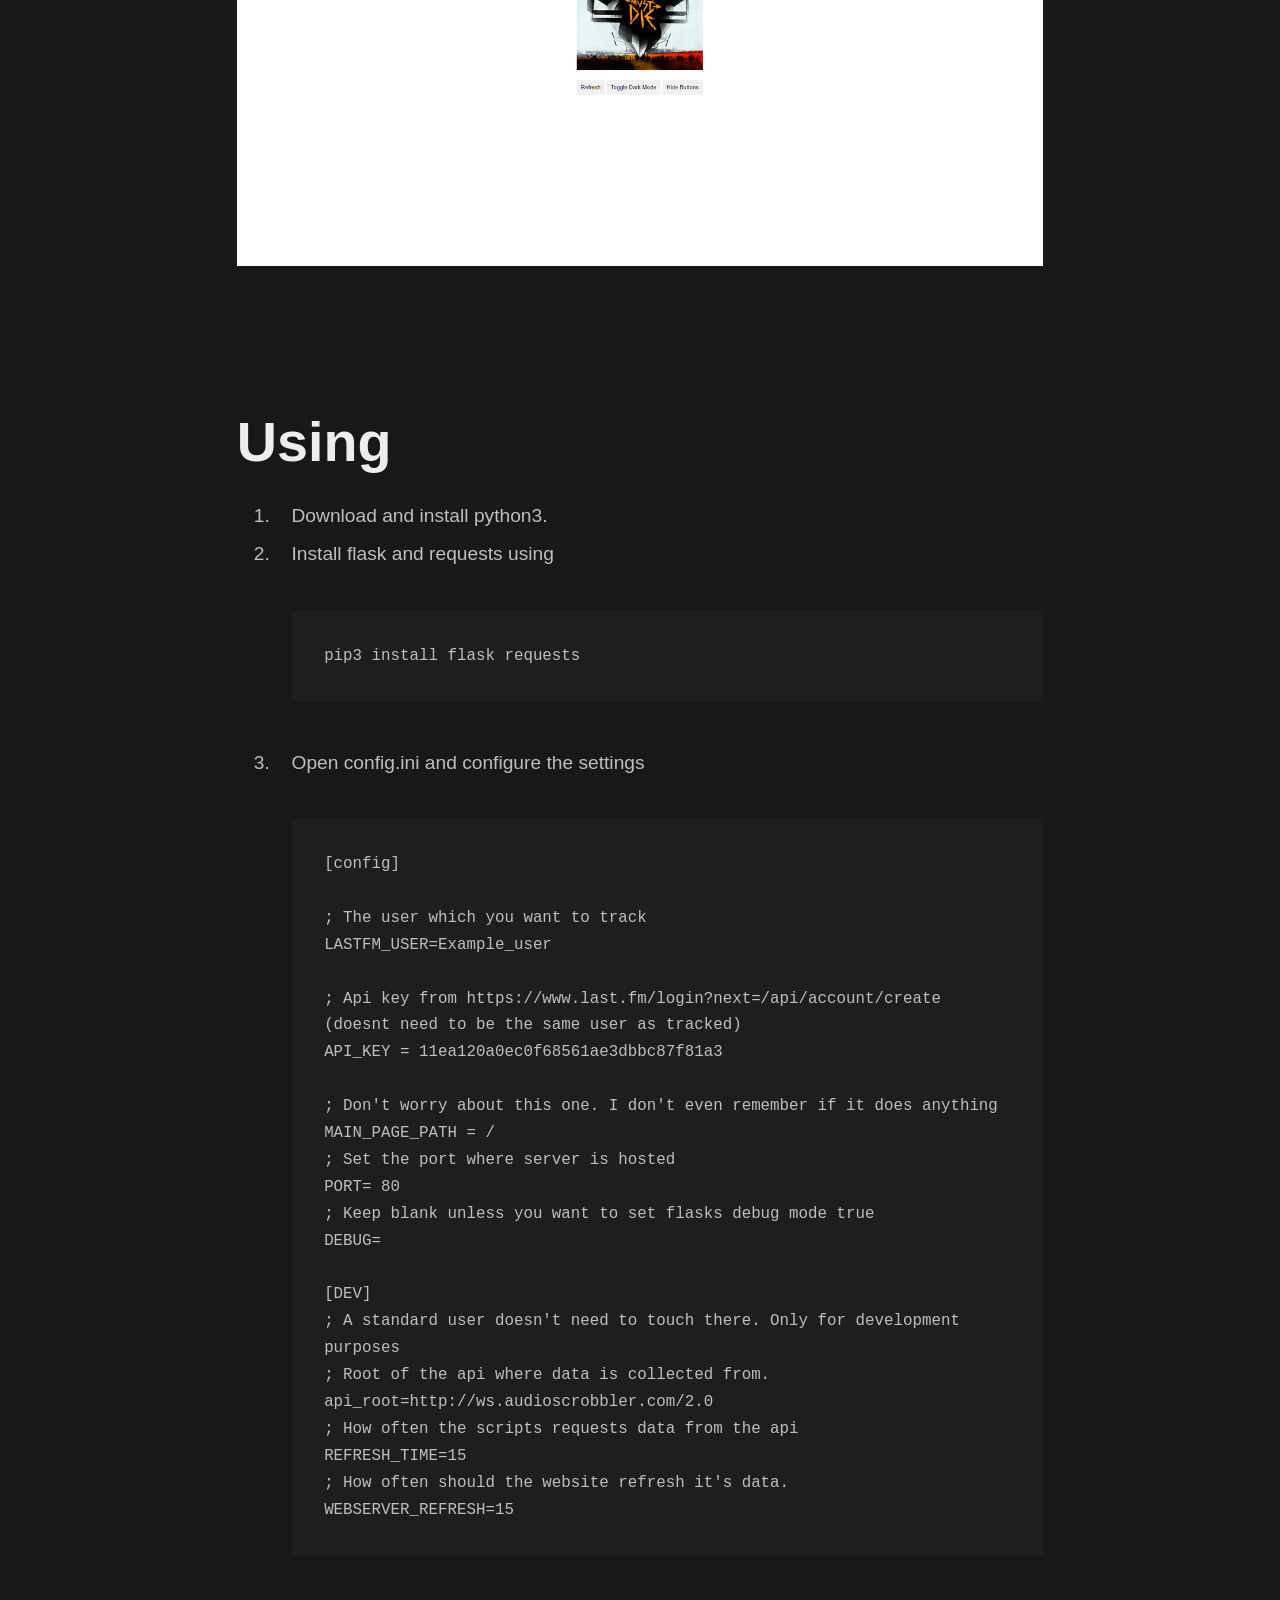
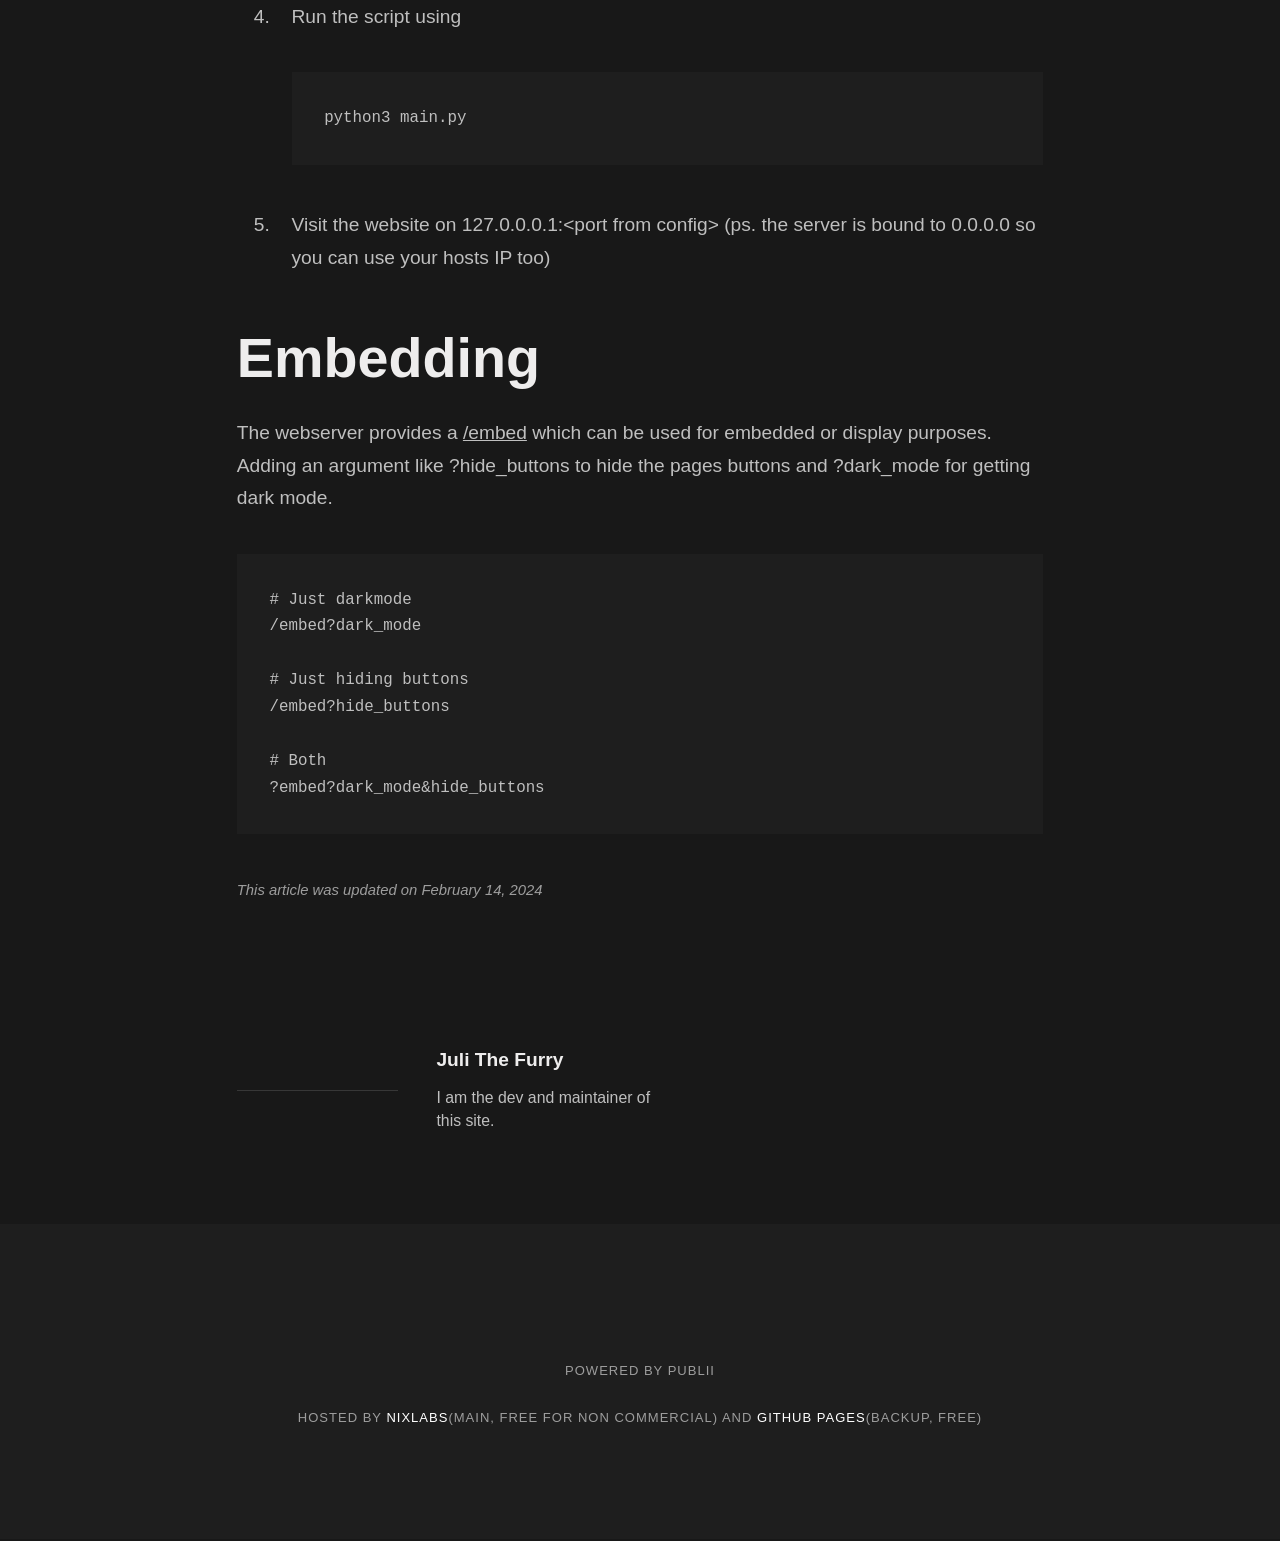
==== commit a44bcc7d: "Publii: updated content" ====
--- a/lastfm-status-page/index.html
+++ b/lastfm-status-page/index.html
@@ -1,4 +1,4 @@
-<!DOCTYPE html><html lang="en-gb"><head><meta charset="utf-8"><meta http-equiv="X-UA-Compatible" content="IE=edge"><meta name="viewport" content="width=device-width,initial-scale=1"><title>Last.fm status page - Juli&#x27;s docs</title><meta name="description" content="This is a status page which shows what song a specific user is currently listening to. It displays the song name, artist, album and album art. In the page title it shows the artist and song name. Available in both dark and light mode and&hellip;"><meta name="generator" content="Publii Open-Source CMS for Static Site"><link rel="canonical" href="https://juliasmatius.github.io/docs/lastfm-status-page/"><link rel="alternate" type="application/atom+xml" href="https://juliasmatius.github.io/docs/feed.xml"><link rel="alternate" type="application/json" href="https://juliasmatius.github.io/docs/feed.json"><meta property="og:title" content="Last.fm status page"><meta property="og:site_name" content="Juli's docs"><meta property="og:description" content="This is a status page which shows what song a specific user is currently listening to. It displays the song name, artist, album and album art. In the page title it shows the artist and song name. Available in both dark and light mode and&hellip;"><meta property="og:url" content="https://juliasmatius.github.io/docs/lastfm-status-page/"><meta property="og:type" content="article"><link rel="stylesheet" href="https://juliasmatius.github.io/docs/assets/css/style.css?v=6fbb1e8931a5afe843374fd67c192c86"><script type="application/ld+json">{"@context":"http://schema.org","@type":"Article","mainEntityOfPage":{"@type":"WebPage","@id":"https://juliasmatius.github.io/docs/lastfm-status-page/index.html"},"headline":"Last.fm status page","datePublished":"2024-02-12T16:04","dateModified":"2024-02-14T10:30","description":"This is a status page which shows what song a specific user is currently listening to. It displays the song name, artist, album and album art. In the page title it shows the artist and song name. Available in both dark and light mode and&hellip;","author":{"@type":"Person","name":"Juli The Furry","url":"https://juliasmatius.github.io/docs/authors/juli-the-furry-jtf/"},"publisher":{"@type":"Organization","name":"Juli The Furry"}}</script><noscript><style>img[loading] {
+<!DOCTYPE html><html lang="en-gb"><head><meta charset="utf-8"><meta http-equiv="X-UA-Compatible" content="IE=edge"><meta name="viewport" content="width=device-width,initial-scale=1"><title>Last.fm status page - Juli&#x27;s docs</title><meta name="description" content="This is a status page which shows what song a specific user is currently listening to. It displays the song name, artist, album and album art. In the page title it shows the artist and song name. Available in both dark and light mode and&hellip;"><meta name="generator" content="Publii Open-Source CMS for Static Site"><link rel="canonical" href="https://juliasmatius.github.io/docs/lastfm-status-page/"><link rel="alternate" type="application/atom+xml" href="https://juliasmatius.github.io/docs/feed.xml"><link rel="alternate" type="application/json" href="https://juliasmatius.github.io/docs/feed.json"><meta property="og:title" content="Last.fm status page"><meta property="og:site_name" content="Juli's docs"><meta property="og:description" content="This is a status page which shows what song a specific user is currently listening to. It displays the song name, artist, album and album art. In the page title it shows the artist and song name. Available in both dark and light mode and&hellip;"><meta property="og:url" content="https://juliasmatius.github.io/docs/lastfm-status-page/"><meta property="og:type" content="article"><link rel="stylesheet" href="https://juliasmatius.github.io/docs/assets/css/style.css?v=8472f1bfe4b0fdb01c59d1d3fa980ec3"><script type="application/ld+json">{"@context":"http://schema.org","@type":"Article","mainEntityOfPage":{"@type":"WebPage","@id":"https://juliasmatius.github.io/docs/lastfm-status-page/index.html"},"headline":"Last.fm status page","datePublished":"2024-02-12T16:04","dateModified":"2024-02-14T10:30","description":"This is a status page which shows what song a specific user is currently listening to. It displays the song name, artist, album and album art. In the page title it shows the artist and song name. Available in both dark and light mode and&hellip;","author":{"@type":"Person","name":"Juli The Furry","url":"https://juliasmatius.github.io/docs/authors/juli-the-furry-jtf/"},"publisher":{"@type":"Organization","name":"Juli The Furry"}}</script><noscript><style>img[loading] {
                     opacity: 1;
                 }</style></noscript></head><body><div class="site-container"><header class="top" id="js-header"><a class="logo" href="https://juliasmatius.github.io/docs/index.html">Juli&#x27;s docs</a><div class="search"><div class="search__overlay js-search-overlay"><div class="search__overlay-inner"><button class="search__close js-search-close" aria-label="Close">Close</button></div></div><button class="search__btn js-search-btn" aria-label="Search"><svg role="presentation" focusable="false"><use xlink:href="https://juliasmatius.github.io/docs/assets/svg/svg-map.svg#search"/></svg></button></div></header><main><article class="post"><div class="hero"><header class="hero__content"><div class="wrapper"><div class="post__meta"><time datetime="2024-02-12T16:04">February 12, 2024</time></div><h1>Last.fm status page</h1><div class="post__meta post__meta--author"><a href="https://juliasmatius.github.io/docs/authors/juli-the-furry-jtf/index.html" class="feed__author">Juli The Furry</a></div></div></header></div><div class="wrapper post__entry"><p>This is a status page which shows what song a specific user is currently listening to. It displays the song name, artist, album and album art. In the page title it shows the artist and song name. Available in both dark and light mode and with and without buttons.</p><figure class="post__image"><img loading="lazy" src="https://juliasmatius.github.io/docs/media/posts/1/gdgggds.png" alt="" width="1920" height="1029" sizes="100vw" srcset="https://juliasmatius.github.io/docs/media/posts/1/responsive/gdgggds-xs.png 300w, https://juliasmatius.github.io/docs/media/posts/1/responsive/gdgggds-sm.png 480w, https://juliasmatius.github.io/docs/media/posts/1/responsive/gdgggds-md.png 768w, https://juliasmatius.github.io/docs/media/posts/1/responsive/gdgggds-lg.png 1024w, https://juliasmatius.github.io/docs/media/posts/1/responsive/gdgggds-xl.png 1360w, https://juliasmatius.github.io/docs/media/posts/1/responsive/gdgggds-2xl.png 1600w"></figure><figure class="post__image"><img loading="lazy" src="https://juliasmatius.github.io/docs/media/posts/1/Screenshot-2024-02-12-154412.png" alt="" width="1919" height="1026" sizes="100vw" srcset="https://juliasmatius.github.io/docs/media/posts/1/responsive/Screenshot-2024-02-12-154412-xs.png 300w, https://juliasmatius.github.io/docs/media/posts/1/responsive/Screenshot-2024-02-12-154412-sm.png 480w, https://juliasmatius.github.io/docs/media/posts/1/responsive/Screenshot-2024-02-12-154412-md.png 768w, https://juliasmatius.github.io/docs/media/posts/1/responsive/Screenshot-2024-02-12-154412-lg.png 1024w, https://juliasmatius.github.io/docs/media/posts/1/responsive/Screenshot-2024-02-12-154412-xl.png 1360w, https://juliasmatius.github.io/docs/media/posts/1/responsive/Screenshot-2024-02-12-154412-2xl.png 1600w"></figure><p> </p><h1>Using</h1><ol><li>Download and install python3.</li><li>Install flask and requests using<pre class="language-bash"><code>pip3 install flask requests</code></pre></li><li>Open config.ini and configure the settings<pre class="language-ini"><code>[config]
 
@@ -30,7 +30,7 @@
 /embed?hide_buttons
 
 # Both
-?embed?dark_mode&amp;hide_buttons</code></pre></div><footer class="wrapper post__footer"><p class="post__last-updated">This article was updated on February 14, 2024</p><div class="post__share"></div><div class="post__bio bio"><div><h3 class="bio__name"><a href="https://juliasmatius.github.io/docs/authors/juli-the-furry-jtf/index.html" rel="author">Juli The Furry</a></h3><div class="bio__desc"><p>I am the dev and maintainer of this site.</p></div></div></div></footer></article></main><footer class="footer"><div class="footer__copyright"><p>Powered by Publii</p><p>Hosted by <a href="https://tietokettu.net/">Tietokettu</a>(main page, paid), <a href="https://discord.gg/nbrBbynncK">Nixlabs</a>(main backup, free for non commercial) and <a href="https://pages.github.com/">Github pages</a>(backup backup, free)</p></div><button onclick="backToTopFunction()" id="backToTop" class="footer__bttop" aria-label="Back to top" title="Back to top"><svg><use xlink:href="https://juliasmatius.github.io/docs/assets/svg/svg-map.svg#toparrow"/></svg></button></footer></div><script defer="defer" src="https://juliasmatius.github.io/docs/assets/js/scripts.min.js?v=f47c11534595205f20935f0db2a62a85"></script><script>window.publiiThemeMenuConfig={mobileMenuMode:'sidebar',animationSpeed:300,submenuWidth: 'auto',doubleClickTime:500,mobileMenuExpandableSubmenus:true,relatedContainerForOverlayMenuSelector:'.top'};</script><script>var images = document.querySelectorAll('img[loading]');
+?embed?dark_mode&amp;hide_buttons</code></pre></div><footer class="wrapper post__footer"><p class="post__last-updated">This article was updated on February 14, 2024</p><div class="post__share"></div><div class="post__bio bio"><div><h3 class="bio__name"><a href="https://juliasmatius.github.io/docs/authors/juli-the-furry-jtf/index.html" rel="author">Juli The Furry</a></h3><div class="bio__desc"><p>I am the dev and maintainer of this site.</p></div></div></div></footer></article></main><footer class="footer"><div class="footer__copyright"><p>Powered by Publii</p><p>Hosted by <a href="https://discord.gg/nbrBbynncK">Nixlabs</a>(main, free for non commercial) and <a href="https://pages.github.com/">Github pages</a>(backup, free)</p></div><button onclick="backToTopFunction()" id="backToTop" class="footer__bttop" aria-label="Back to top" title="Back to top"><svg><use xlink:href="https://juliasmatius.github.io/docs/assets/svg/svg-map.svg#toparrow"/></svg></button></footer></div><script defer="defer" src="https://juliasmatius.github.io/docs/assets/js/scripts.min.js?v=f47c11534595205f20935f0db2a62a85"></script><script>window.publiiThemeMenuConfig={mobileMenuMode:'sidebar',animationSpeed:300,submenuWidth: 'auto',doubleClickTime:500,mobileMenuExpandableSubmenus:true,relatedContainerForOverlayMenuSelector:'.top'};</script><script>var images = document.querySelectorAll('img[loading]');
         for (var i = 0; i < images.length; i++) {
             if (images[i].complete) {
                 images[i].classList.add('is-loaded');
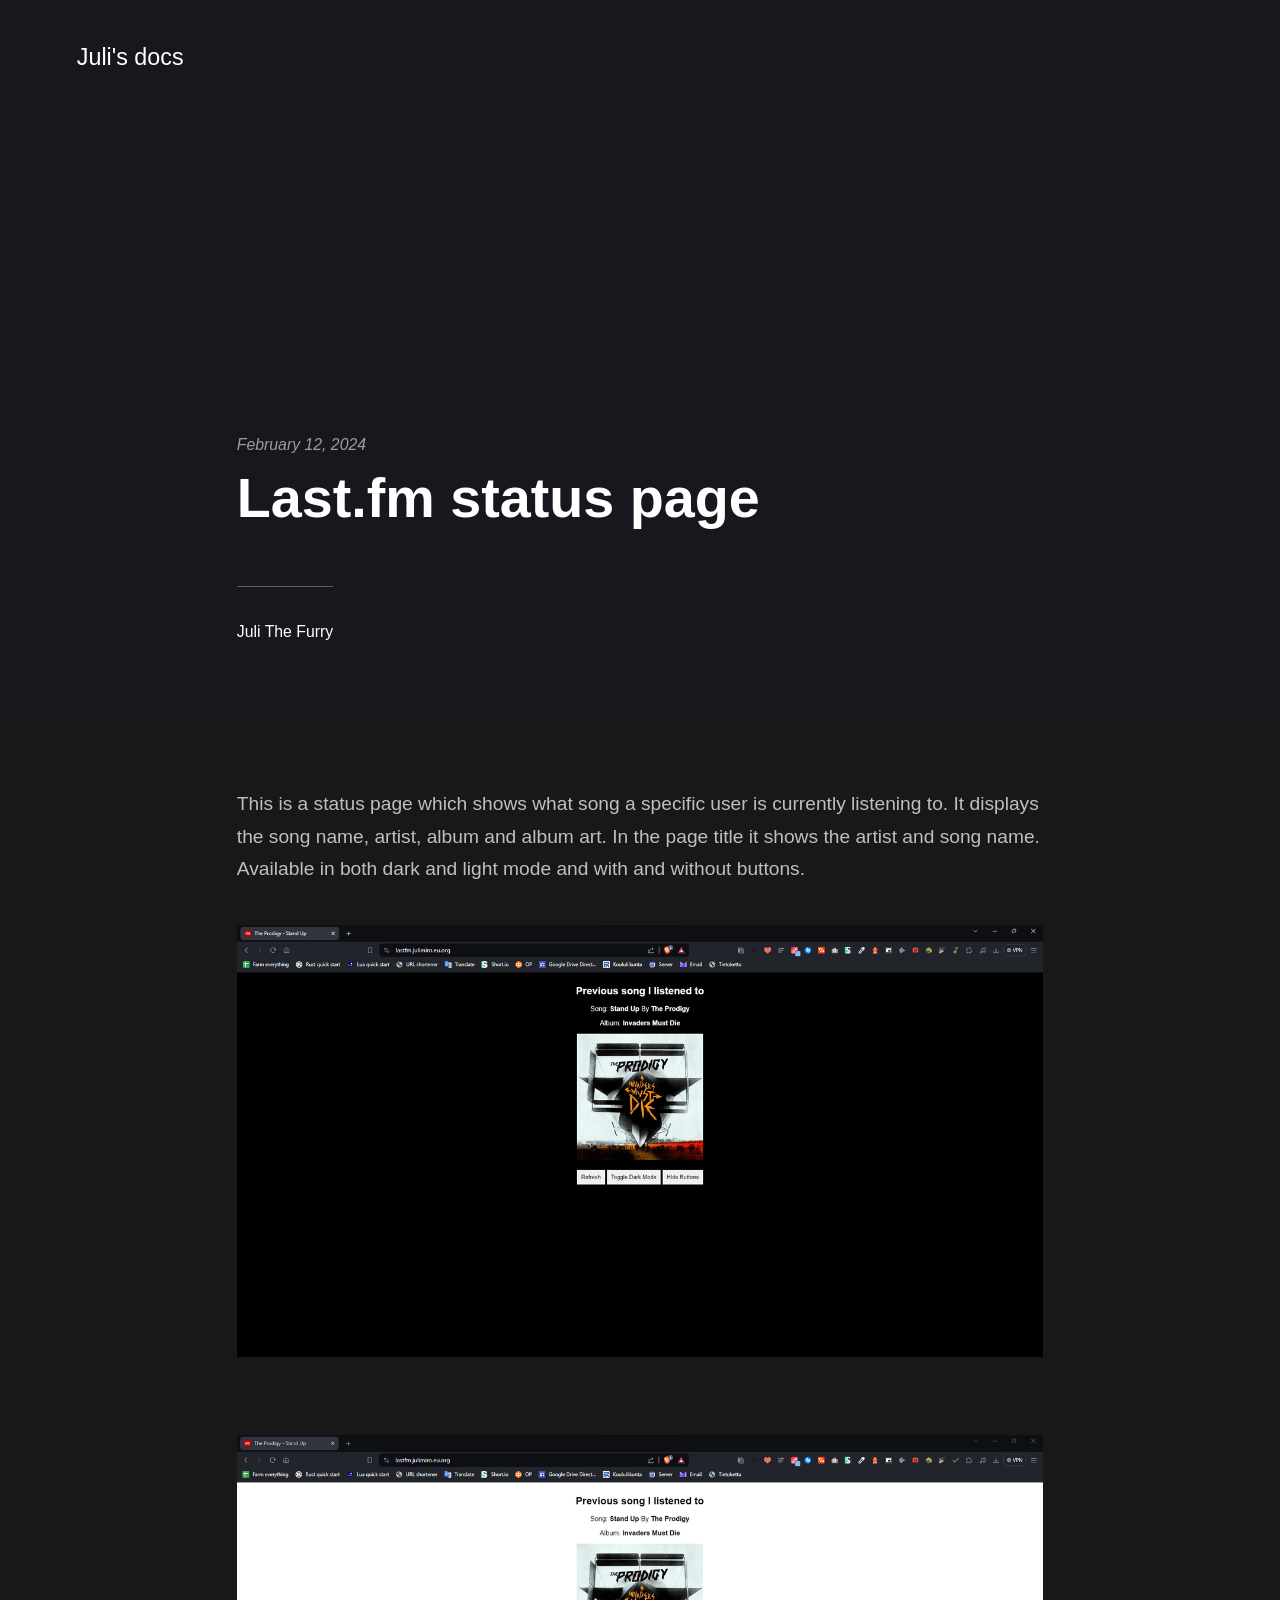
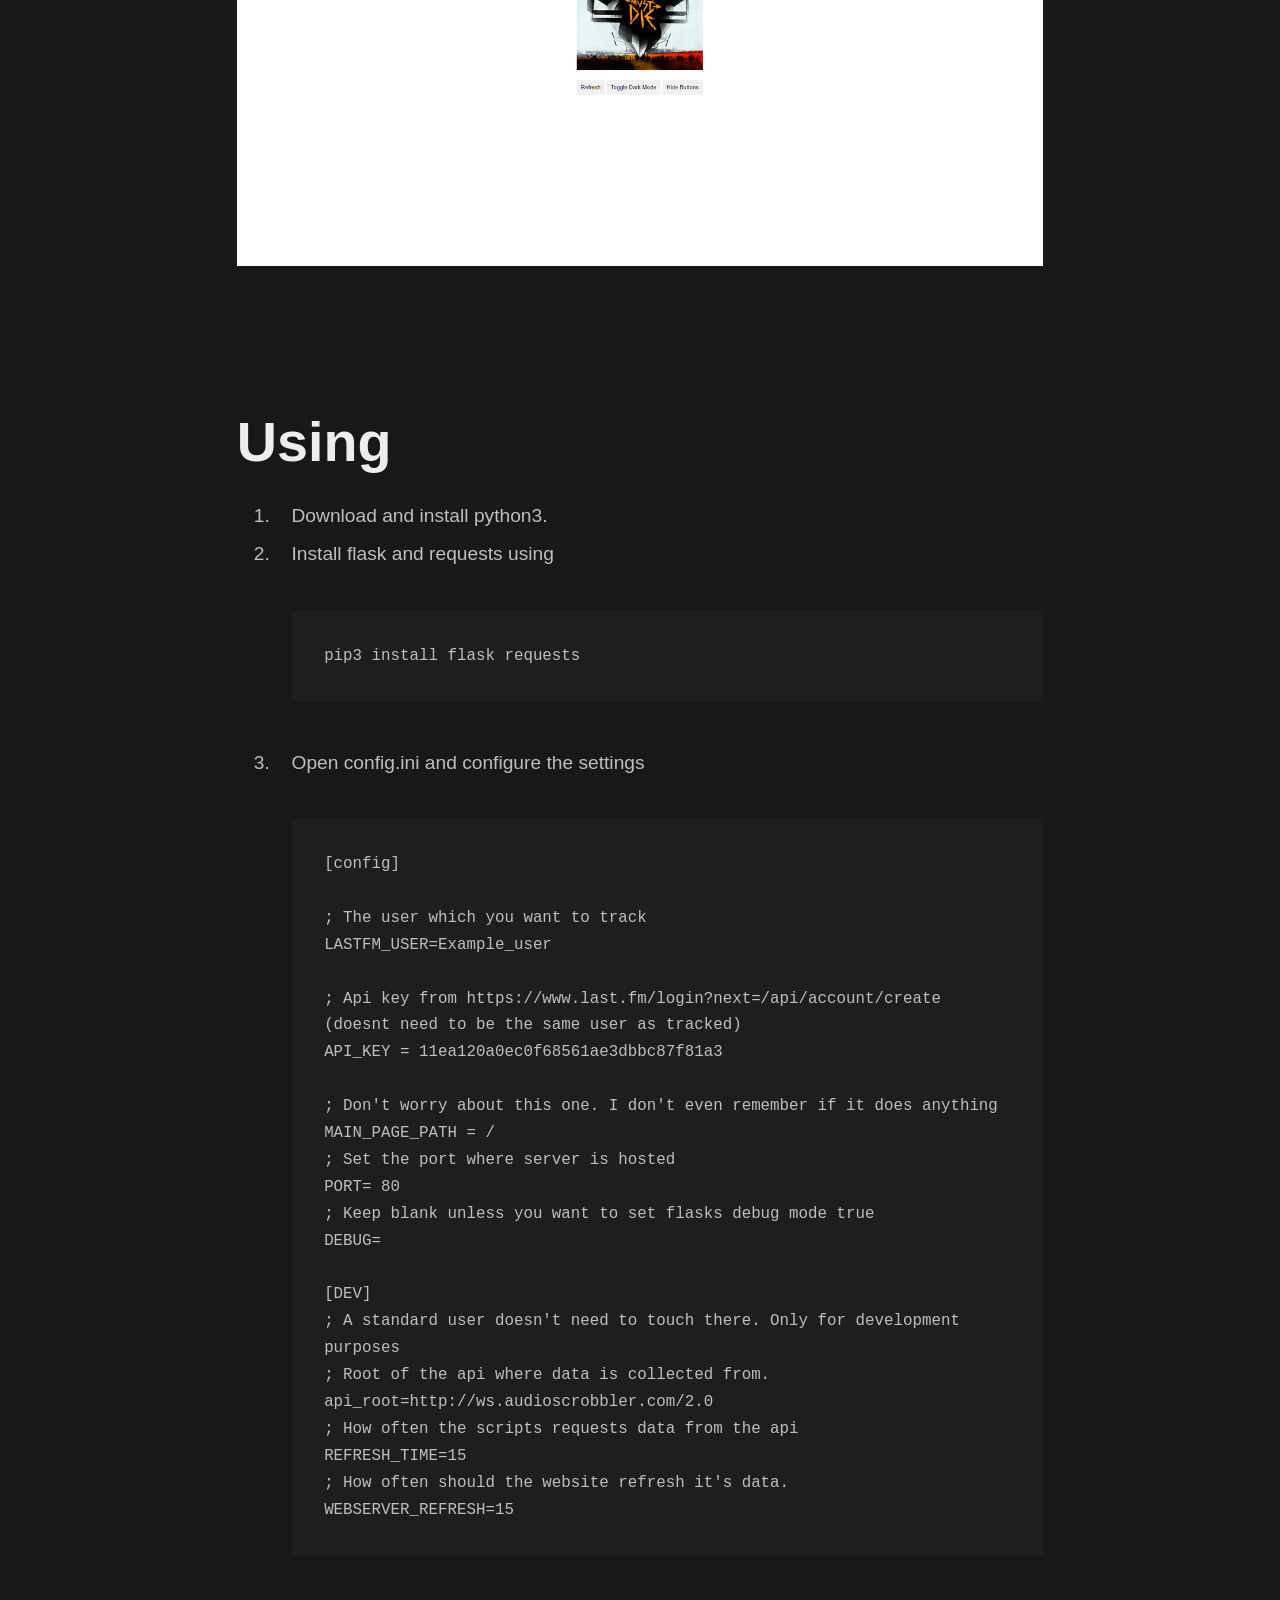
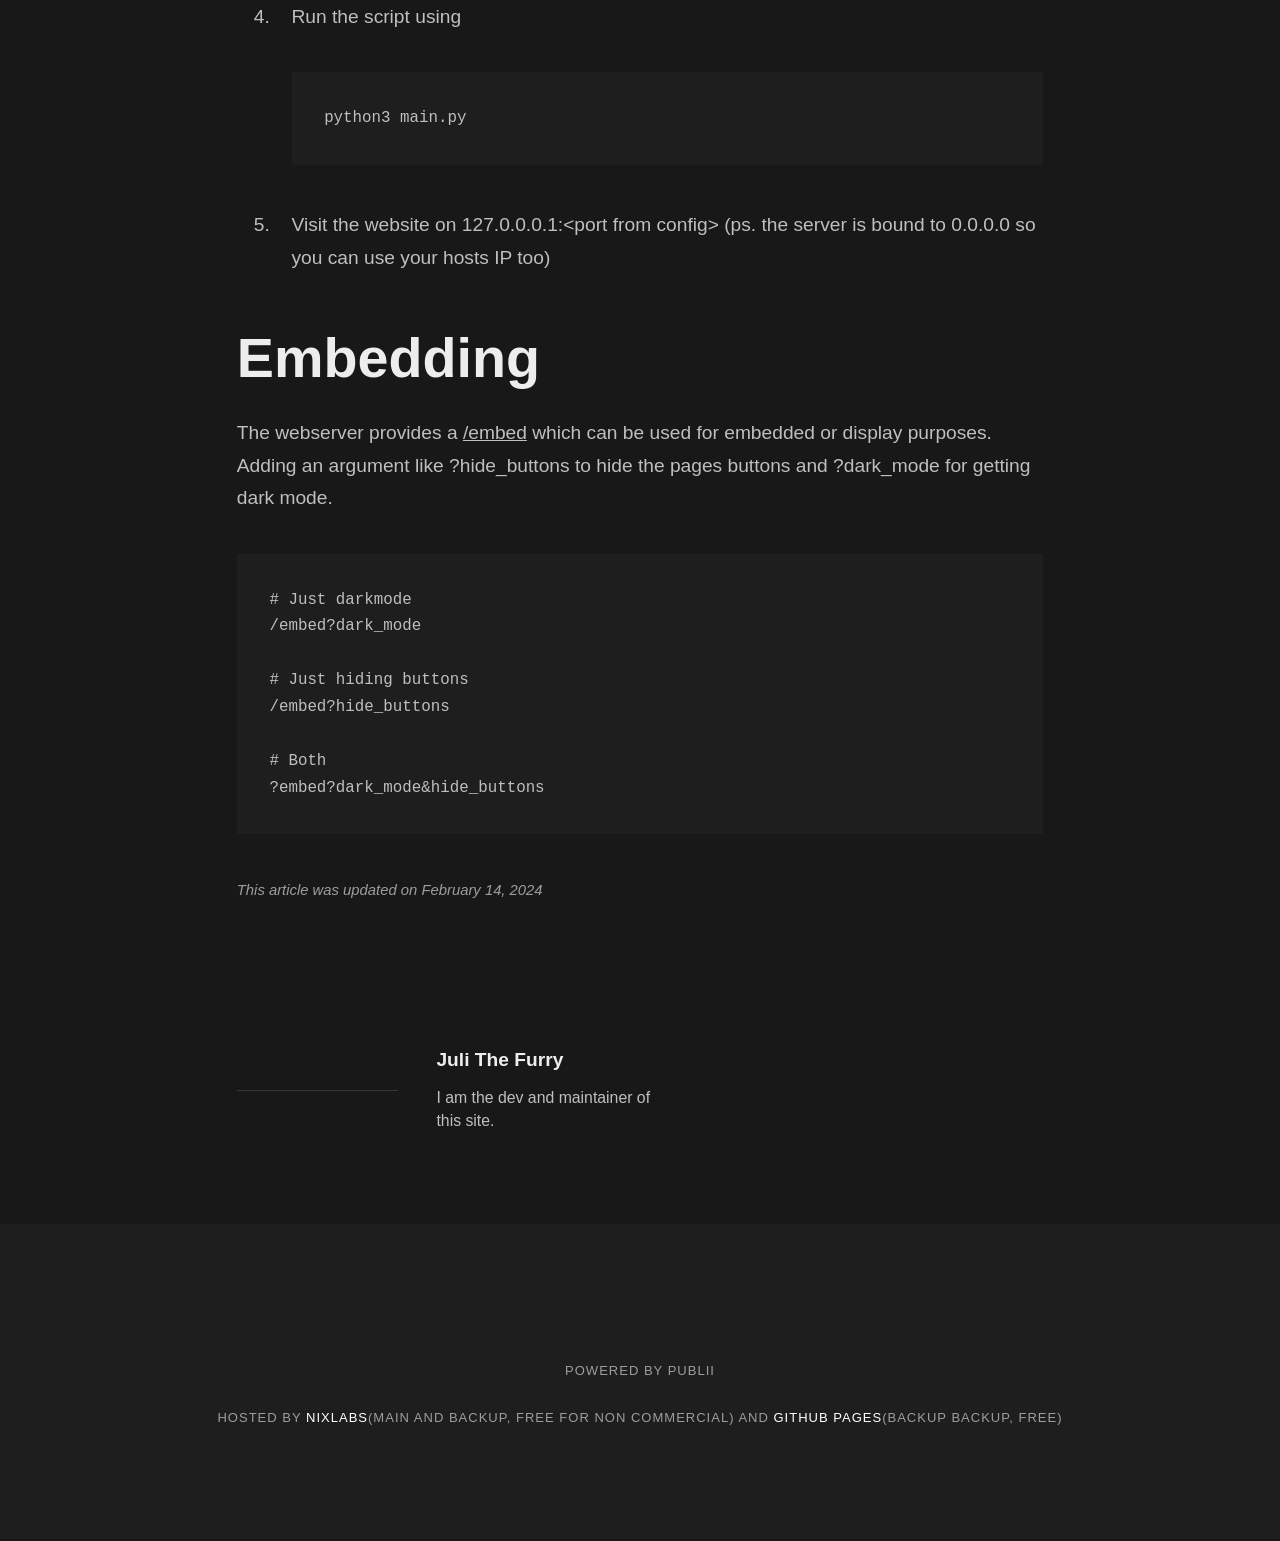
==== commit aea0026e: "Publii: updated content" ====
--- a/lastfm-status-page/index.html
+++ b/lastfm-status-page/index.html
@@ -30,7 +30,7 @@
 /embed?hide_buttons
 
 # Both
-?embed?dark_mode&amp;hide_buttons</code></pre></div><footer class="wrapper post__footer"><p class="post__last-updated">This article was updated on February 14, 2024</p><div class="post__share"></div><div class="post__bio bio"><div><h3 class="bio__name"><a href="https://juliasmatius.github.io/docs/authors/juli-the-furry-jtf/index.html" rel="author">Juli The Furry</a></h3><div class="bio__desc"><p>I am the dev and maintainer of this site.</p></div></div></div></footer></article></main><footer class="footer"><div class="footer__copyright"><p>Powered by Publii</p><p>Hosted by <a href="https://discord.gg/nbrBbynncK">Nixlabs</a>(main, free for non commercial) and <a href="https://pages.github.com/">Github pages</a>(backup, free)</p></div><button onclick="backToTopFunction()" id="backToTop" class="footer__bttop" aria-label="Back to top" title="Back to top"><svg><use xlink:href="https://juliasmatius.github.io/docs/assets/svg/svg-map.svg#toparrow"/></svg></button></footer></div><script defer="defer" src="https://juliasmatius.github.io/docs/assets/js/scripts.min.js?v=f47c11534595205f20935f0db2a62a85"></script><script>window.publiiThemeMenuConfig={mobileMenuMode:'sidebar',animationSpeed:300,submenuWidth: 'auto',doubleClickTime:500,mobileMenuExpandableSubmenus:true,relatedContainerForOverlayMenuSelector:'.top'};</script><script>var images = document.querySelectorAll('img[loading]');
+?embed?dark_mode&amp;hide_buttons</code></pre></div><footer class="wrapper post__footer"><p class="post__last-updated">This article was updated on February 14, 2024</p><div class="post__share"></div><div class="post__bio bio"><div><h3 class="bio__name"><a href="https://juliasmatius.github.io/docs/authors/juli-the-furry-jtf/index.html" rel="author">Juli The Furry</a></h3><div class="bio__desc"><p>I am the dev and maintainer of this site.</p></div></div></div></footer></article></main><footer class="footer"><div class="footer__copyright"><p>Powered by Publii</p><p>Hosted by <a href="https://discord.gg/nbrBbynncK">Nixlabs</a>(main and backup, free for non commercial) and <a href="https://pages.github.com/">Github pages</a>(backup backup, free)</p></div><button onclick="backToTopFunction()" id="backToTop" class="footer__bttop" aria-label="Back to top" title="Back to top"><svg><use xlink:href="https://juliasmatius.github.io/docs/assets/svg/svg-map.svg#toparrow"/></svg></button></footer></div><script defer="defer" src="https://juliasmatius.github.io/docs/assets/js/scripts.min.js?v=f47c11534595205f20935f0db2a62a85"></script><script>window.publiiThemeMenuConfig={mobileMenuMode:'sidebar',animationSpeed:300,submenuWidth: 'auto',doubleClickTime:500,mobileMenuExpandableSubmenus:true,relatedContainerForOverlayMenuSelector:'.top'};</script><script>var images = document.querySelectorAll('img[loading]');
         for (var i = 0; i < images.length; i++) {
             if (images[i].complete) {
                 images[i].classList.add('is-loaded');
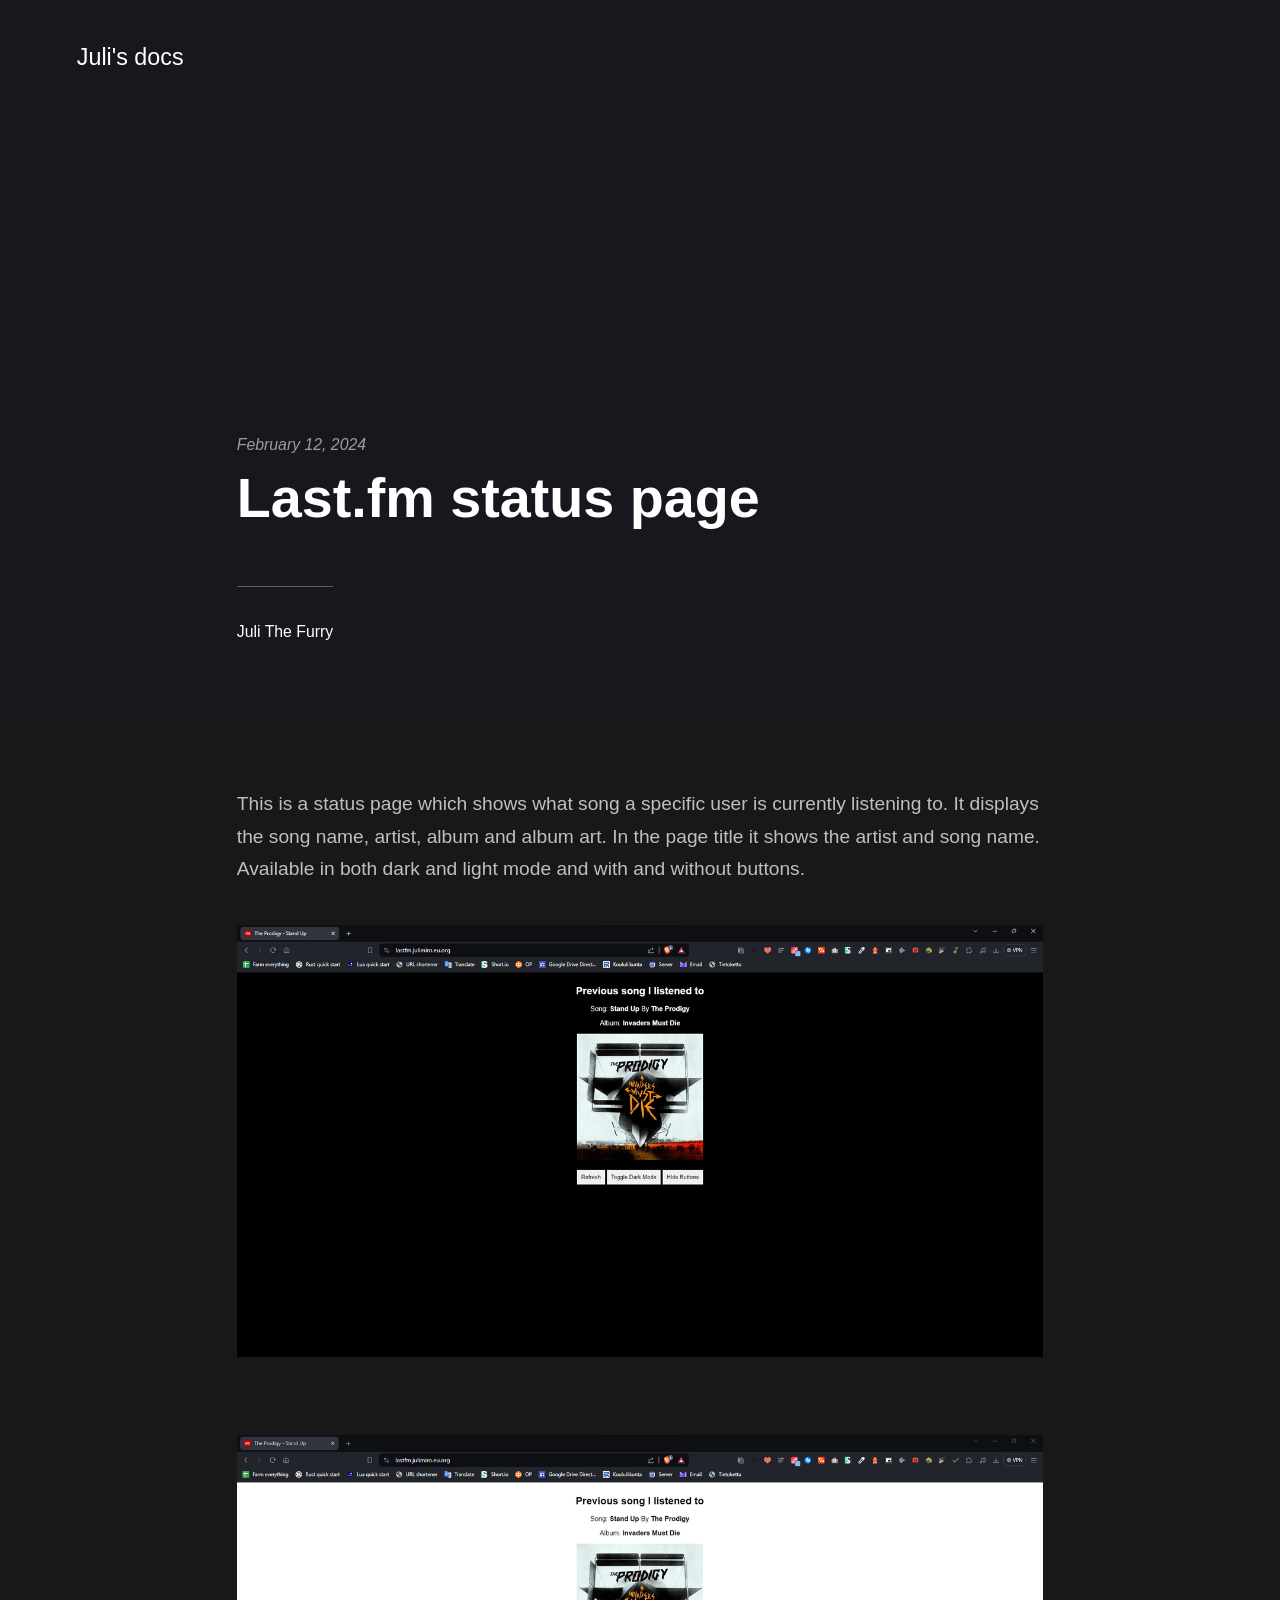
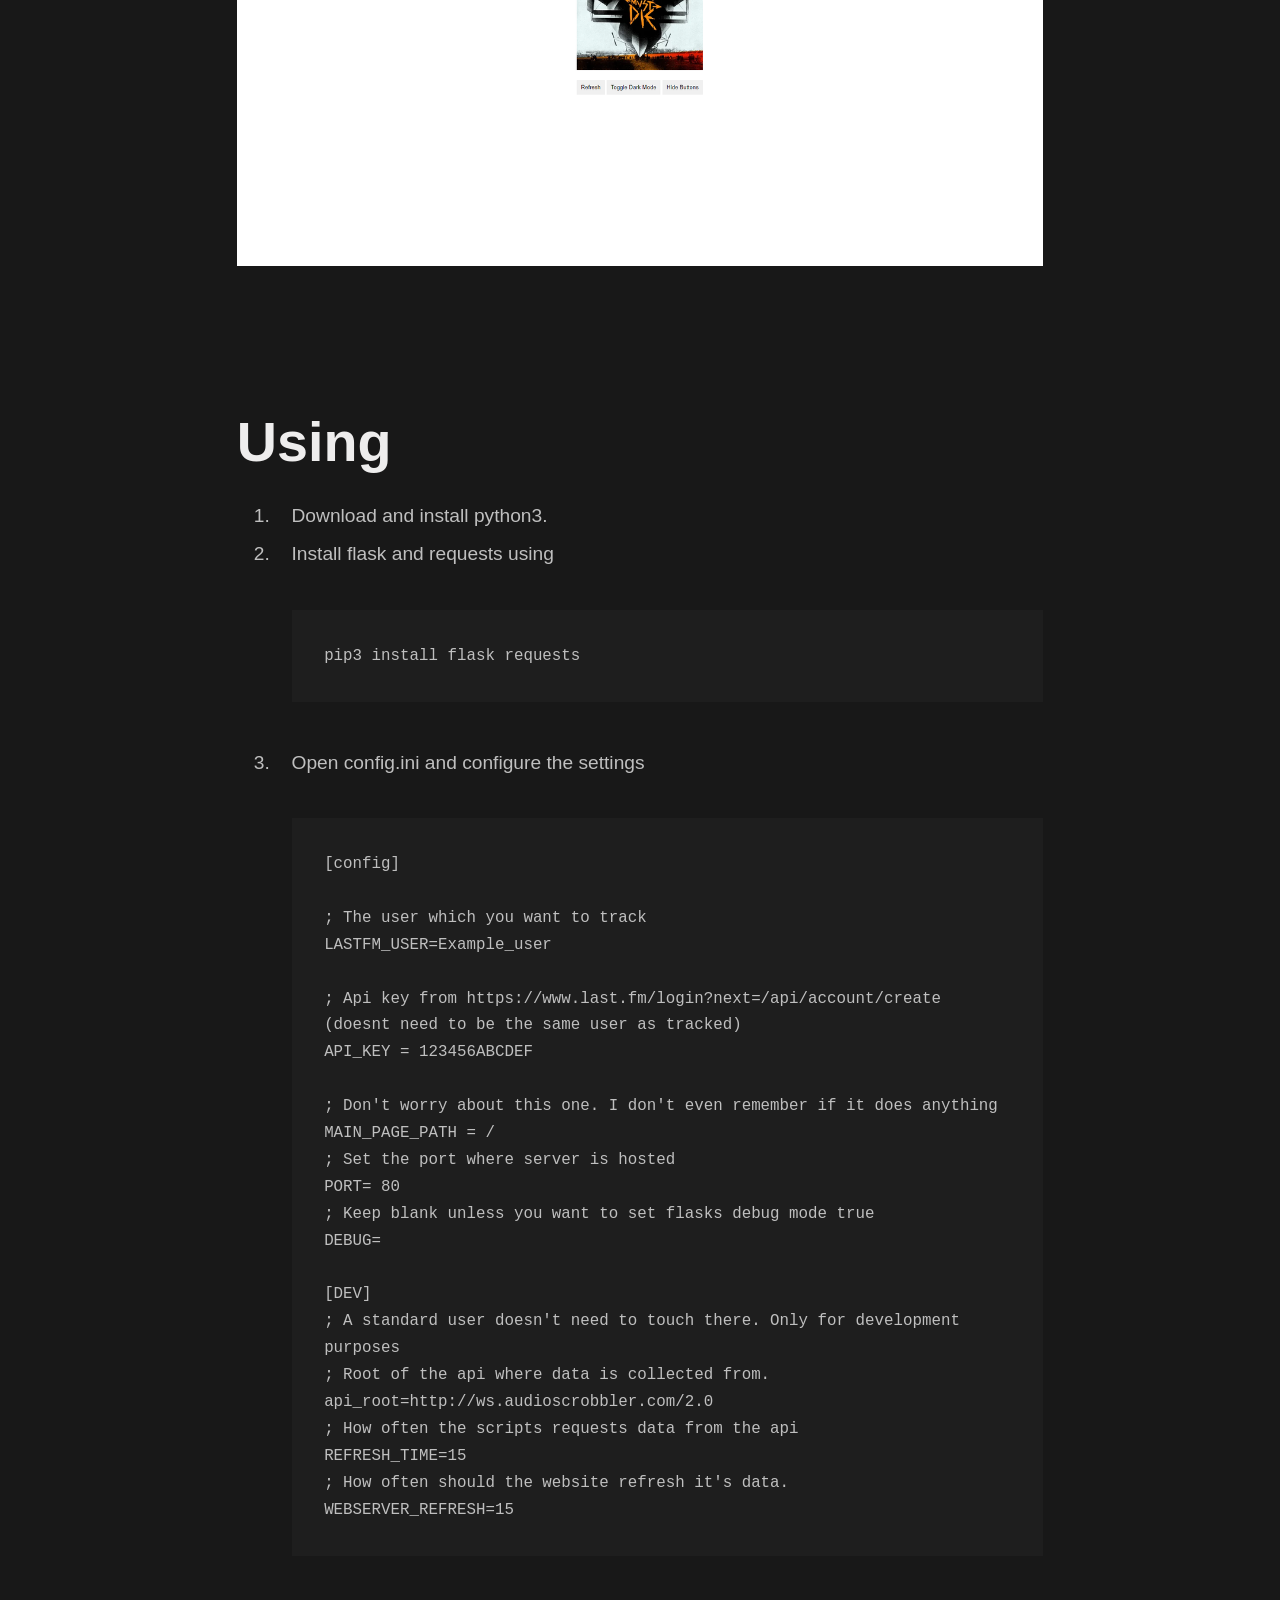
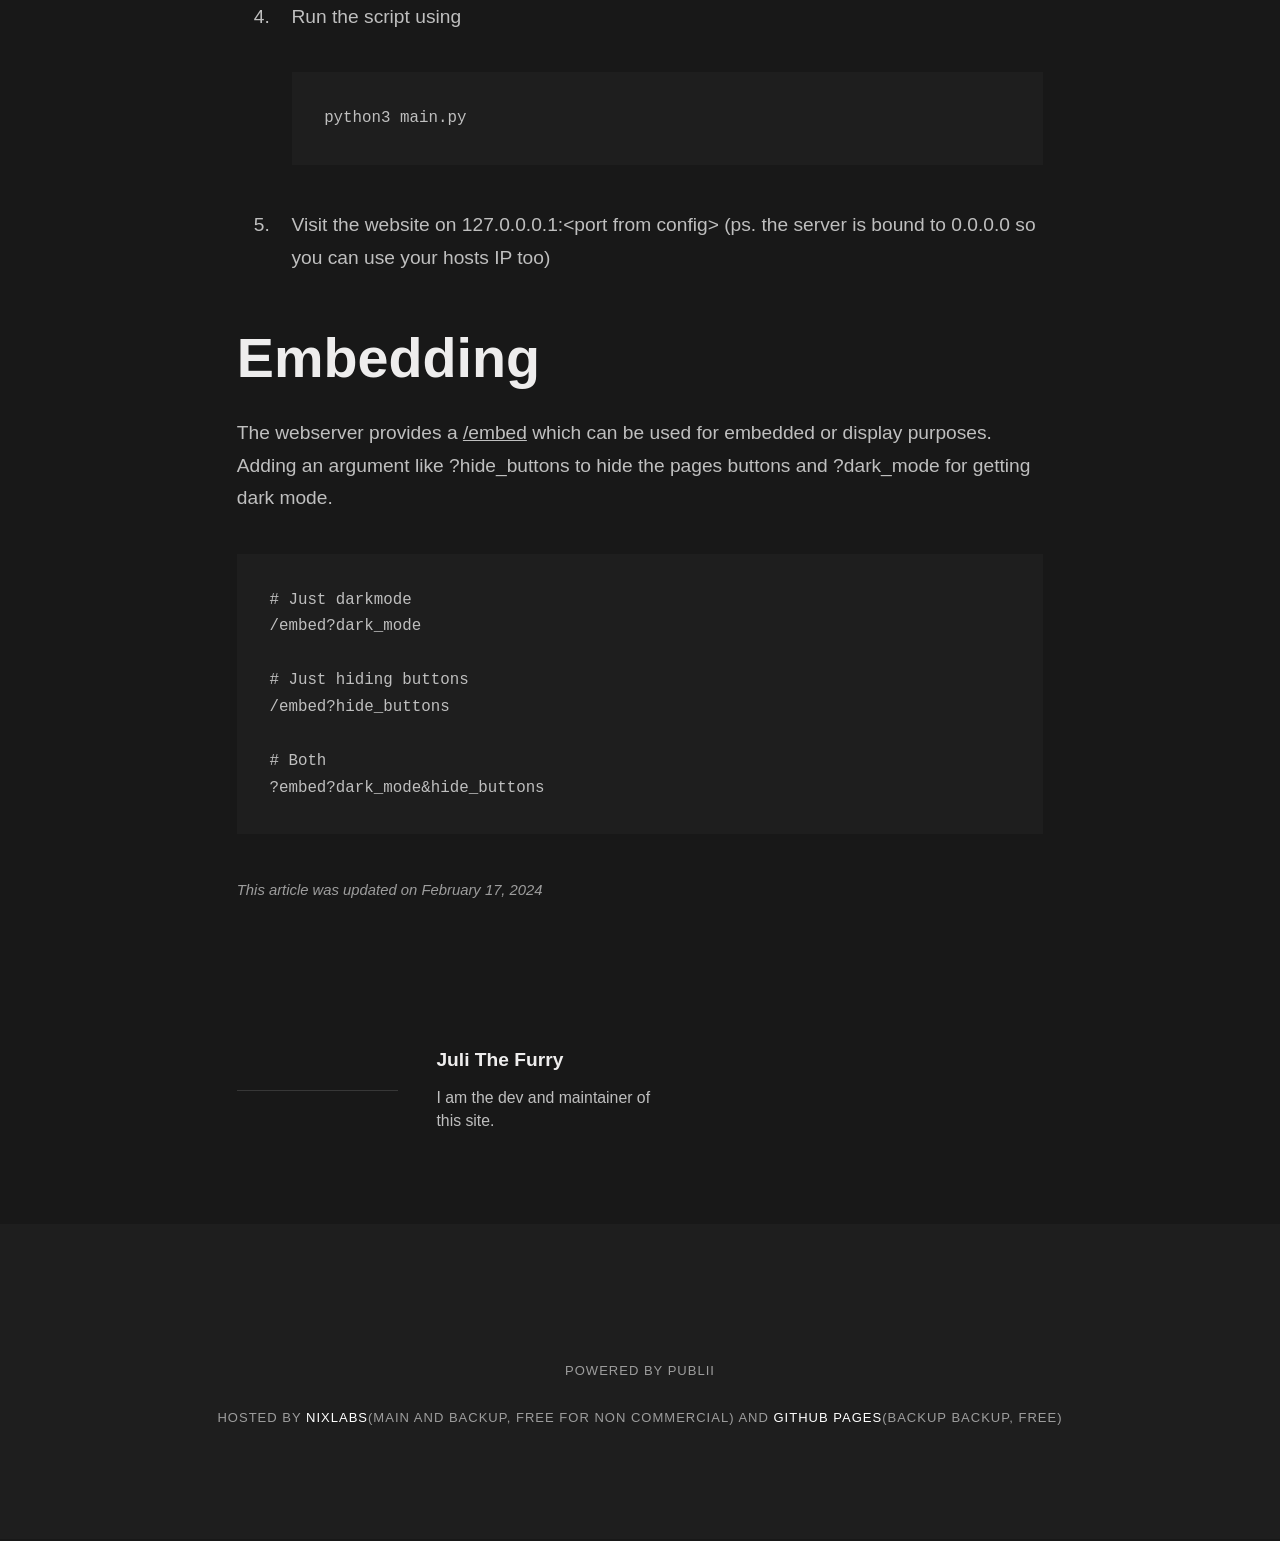
==== commit a492b9cb: "Publii: updated content" ====
--- a/lastfm-status-page/index.html
+++ b/lastfm-status-page/index.html
@@ -1,4 +1,4 @@
-<!DOCTYPE html><html lang="en-gb"><head><meta charset="utf-8"><meta http-equiv="X-UA-Compatible" content="IE=edge"><meta name="viewport" content="width=device-width,initial-scale=1"><title>Last.fm status page - Juli&#x27;s docs</title><meta name="description" content="This is a status page which shows what song a specific user is currently listening to. It displays the song name, artist, album and album art. In the page title it shows the artist and song name. Available in both dark and light mode and&hellip;"><meta name="generator" content="Publii Open-Source CMS for Static Site"><link rel="canonical" href="https://juliasmatius.github.io/docs/lastfm-status-page/"><link rel="alternate" type="application/atom+xml" href="https://juliasmatius.github.io/docs/feed.xml"><link rel="alternate" type="application/json" href="https://juliasmatius.github.io/docs/feed.json"><meta property="og:title" content="Last.fm status page"><meta property="og:site_name" content="Juli's docs"><meta property="og:description" content="This is a status page which shows what song a specific user is currently listening to. It displays the song name, artist, album and album art. In the page title it shows the artist and song name. Available in both dark and light mode and&hellip;"><meta property="og:url" content="https://juliasmatius.github.io/docs/lastfm-status-page/"><meta property="og:type" content="article"><link rel="stylesheet" href="https://juliasmatius.github.io/docs/assets/css/style.css?v=8472f1bfe4b0fdb01c59d1d3fa980ec3"><script type="application/ld+json">{"@context":"http://schema.org","@type":"Article","mainEntityOfPage":{"@type":"WebPage","@id":"https://juliasmatius.github.io/docs/lastfm-status-page/index.html"},"headline":"Last.fm status page","datePublished":"2024-02-12T16:04","dateModified":"2024-02-14T10:30","description":"This is a status page which shows what song a specific user is currently listening to. It displays the song name, artist, album and album art. In the page title it shows the artist and song name. Available in both dark and light mode and&hellip;","author":{"@type":"Person","name":"Juli The Furry","url":"https://juliasmatius.github.io/docs/authors/juli-the-furry-jtf/"},"publisher":{"@type":"Organization","name":"Juli The Furry"}}</script><noscript><style>img[loading] {
+<!DOCTYPE html><html lang="en-gb"><head><meta charset="utf-8"><meta http-equiv="X-UA-Compatible" content="IE=edge"><meta name="viewport" content="width=device-width,initial-scale=1"><title>Last.fm status page - Juli&#x27;s docs</title><meta name="description" content="This is a status page which shows what song a specific user is currently listening to. It displays the song name, artist, album and album art. In the page title it shows the artist and song name. Available in both dark and light mode and&hellip;"><meta name="generator" content="Publii Open-Source CMS for Static Site"><link rel="canonical" href="https://juliasmatius.github.io/docs/lastfm-status-page/"><link rel="alternate" type="application/atom+xml" href="https://juliasmatius.github.io/docs/feed.xml"><link rel="alternate" type="application/json" href="https://juliasmatius.github.io/docs/feed.json"><meta property="og:title" content="Last.fm status page"><meta property="og:site_name" content="Juli's docs"><meta property="og:description" content="This is a status page which shows what song a specific user is currently listening to. It displays the song name, artist, album and album art. In the page title it shows the artist and song name. Available in both dark and light mode and&hellip;"><meta property="og:url" content="https://juliasmatius.github.io/docs/lastfm-status-page/"><meta property="og:type" content="article"><link rel="stylesheet" href="https://juliasmatius.github.io/docs/assets/css/style.css?v=8472f1bfe4b0fdb01c59d1d3fa980ec3"><script type="application/ld+json">{"@context":"http://schema.org","@type":"Article","mainEntityOfPage":{"@type":"WebPage","@id":"https://juliasmatius.github.io/docs/lastfm-status-page/index.html"},"headline":"Last.fm status page","datePublished":"2024-02-12T16:04","dateModified":"2024-02-17T11:03","description":"This is a status page which shows what song a specific user is currently listening to. It displays the song name, artist, album and album art. In the page title it shows the artist and song name. Available in both dark and light mode and&hellip;","author":{"@type":"Person","name":"Juli The Furry","url":"https://juliasmatius.github.io/docs/authors/juli-the-furry-jtf/"},"publisher":{"@type":"Organization","name":"Juli The Furry"}}</script><noscript><style>img[loading] {
                     opacity: 1;
                 }</style></noscript></head><body><div class="site-container"><header class="top" id="js-header"><a class="logo" href="https://juliasmatius.github.io/docs/index.html">Juli&#x27;s docs</a><div class="search"><div class="search__overlay js-search-overlay"><div class="search__overlay-inner"><button class="search__close js-search-close" aria-label="Close">Close</button></div></div><button class="search__btn js-search-btn" aria-label="Search"><svg role="presentation" focusable="false"><use xlink:href="https://juliasmatius.github.io/docs/assets/svg/svg-map.svg#search"/></svg></button></div></header><main><article class="post"><div class="hero"><header class="hero__content"><div class="wrapper"><div class="post__meta"><time datetime="2024-02-12T16:04">February 12, 2024</time></div><h1>Last.fm status page</h1><div class="post__meta post__meta--author"><a href="https://juliasmatius.github.io/docs/authors/juli-the-furry-jtf/index.html" class="feed__author">Juli The Furry</a></div></div></header></div><div class="wrapper post__entry"><p>This is a status page which shows what song a specific user is currently listening to. It displays the song name, artist, album and album art. In the page title it shows the artist and song name. Available in both dark and light mode and with and without buttons.</p><figure class="post__image"><img loading="lazy" src="https://juliasmatius.github.io/docs/media/posts/1/gdgggds.png" alt="" width="1920" height="1029" sizes="100vw" srcset="https://juliasmatius.github.io/docs/media/posts/1/responsive/gdgggds-xs.png 300w, https://juliasmatius.github.io/docs/media/posts/1/responsive/gdgggds-sm.png 480w, https://juliasmatius.github.io/docs/media/posts/1/responsive/gdgggds-md.png 768w, https://juliasmatius.github.io/docs/media/posts/1/responsive/gdgggds-lg.png 1024w, https://juliasmatius.github.io/docs/media/posts/1/responsive/gdgggds-xl.png 1360w, https://juliasmatius.github.io/docs/media/posts/1/responsive/gdgggds-2xl.png 1600w"></figure><figure class="post__image"><img loading="lazy" src="https://juliasmatius.github.io/docs/media/posts/1/Screenshot-2024-02-12-154412.png" alt="" width="1919" height="1026" sizes="100vw" srcset="https://juliasmatius.github.io/docs/media/posts/1/responsive/Screenshot-2024-02-12-154412-xs.png 300w, https://juliasmatius.github.io/docs/media/posts/1/responsive/Screenshot-2024-02-12-154412-sm.png 480w, https://juliasmatius.github.io/docs/media/posts/1/responsive/Screenshot-2024-02-12-154412-md.png 768w, https://juliasmatius.github.io/docs/media/posts/1/responsive/Screenshot-2024-02-12-154412-lg.png 1024w, https://juliasmatius.github.io/docs/media/posts/1/responsive/Screenshot-2024-02-12-154412-xl.png 1360w, https://juliasmatius.github.io/docs/media/posts/1/responsive/Screenshot-2024-02-12-154412-2xl.png 1600w"></figure><p> </p><h1>Using</h1><ol><li>Download and install python3.</li><li>Install flask and requests using<pre class="language-bash"><code>pip3 install flask requests</code></pre></li><li>Open config.ini and configure the settings<pre class="language-ini"><code>[config]
 
@@ -6,7 +6,7 @@
 LASTFM_USER=Example_user
 
 ; Api key from https://www.last.fm/login?next=/api/account/create (doesnt need to be the same user as tracked)
-API_KEY = 11ea120a0ec0f68561ae3dbbc87f81a3
+API_KEY = 123456ABCDEF
 
 ; Don't worry about this one. I don't even remember if it does anything
 MAIN_PAGE_PATH = /
@@ -30,7 +30,7 @@
 /embed?hide_buttons
 
 # Both
-?embed?dark_mode&amp;hide_buttons</code></pre></div><footer class="wrapper post__footer"><p class="post__last-updated">This article was updated on February 14, 2024</p><div class="post__share"></div><div class="post__bio bio"><div><h3 class="bio__name"><a href="https://juliasmatius.github.io/docs/authors/juli-the-furry-jtf/index.html" rel="author">Juli The Furry</a></h3><div class="bio__desc"><p>I am the dev and maintainer of this site.</p></div></div></div></footer></article></main><footer class="footer"><div class="footer__copyright"><p>Powered by Publii</p><p>Hosted by <a href="https://discord.gg/nbrBbynncK">Nixlabs</a>(main and backup, free for non commercial) and <a href="https://pages.github.com/">Github pages</a>(backup backup, free)</p></div><button onclick="backToTopFunction()" id="backToTop" class="footer__bttop" aria-label="Back to top" title="Back to top"><svg><use xlink:href="https://juliasmatius.github.io/docs/assets/svg/svg-map.svg#toparrow"/></svg></button></footer></div><script defer="defer" src="https://juliasmatius.github.io/docs/assets/js/scripts.min.js?v=f47c11534595205f20935f0db2a62a85"></script><script>window.publiiThemeMenuConfig={mobileMenuMode:'sidebar',animationSpeed:300,submenuWidth: 'auto',doubleClickTime:500,mobileMenuExpandableSubmenus:true,relatedContainerForOverlayMenuSelector:'.top'};</script><script>var images = document.querySelectorAll('img[loading]');
+?embed?dark_mode&amp;hide_buttons</code></pre></div><footer class="wrapper post__footer"><p class="post__last-updated">This article was updated on February 17, 2024</p><div class="post__share"></div><div class="post__bio bio"><div><h3 class="bio__name"><a href="https://juliasmatius.github.io/docs/authors/juli-the-furry-jtf/index.html" rel="author">Juli The Furry</a></h3><div class="bio__desc"><p>I am the dev and maintainer of this site.</p></div></div></div></footer></article></main><footer class="footer"><div class="footer__copyright"><p>Powered by Publii</p><p>Hosted by <a href="https://discord.gg/nbrBbynncK">Nixlabs</a>(main and backup, free for non commercial) and <a href="https://pages.github.com/">Github pages</a>(backup backup, free)</p></div><button onclick="backToTopFunction()" id="backToTop" class="footer__bttop" aria-label="Back to top" title="Back to top"><svg><use xlink:href="https://juliasmatius.github.io/docs/assets/svg/svg-map.svg#toparrow"/></svg></button></footer></div><script defer="defer" src="https://juliasmatius.github.io/docs/assets/js/scripts.min.js?v=f47c11534595205f20935f0db2a62a85"></script><script>window.publiiThemeMenuConfig={mobileMenuMode:'sidebar',animationSpeed:300,submenuWidth: 'auto',doubleClickTime:500,mobileMenuExpandableSubmenus:true,relatedContainerForOverlayMenuSelector:'.top'};</script><script>var images = document.querySelectorAll('img[loading]');
         for (var i = 0; i < images.length; i++) {
             if (images[i].complete) {
                 images[i].classList.add('is-loaded');
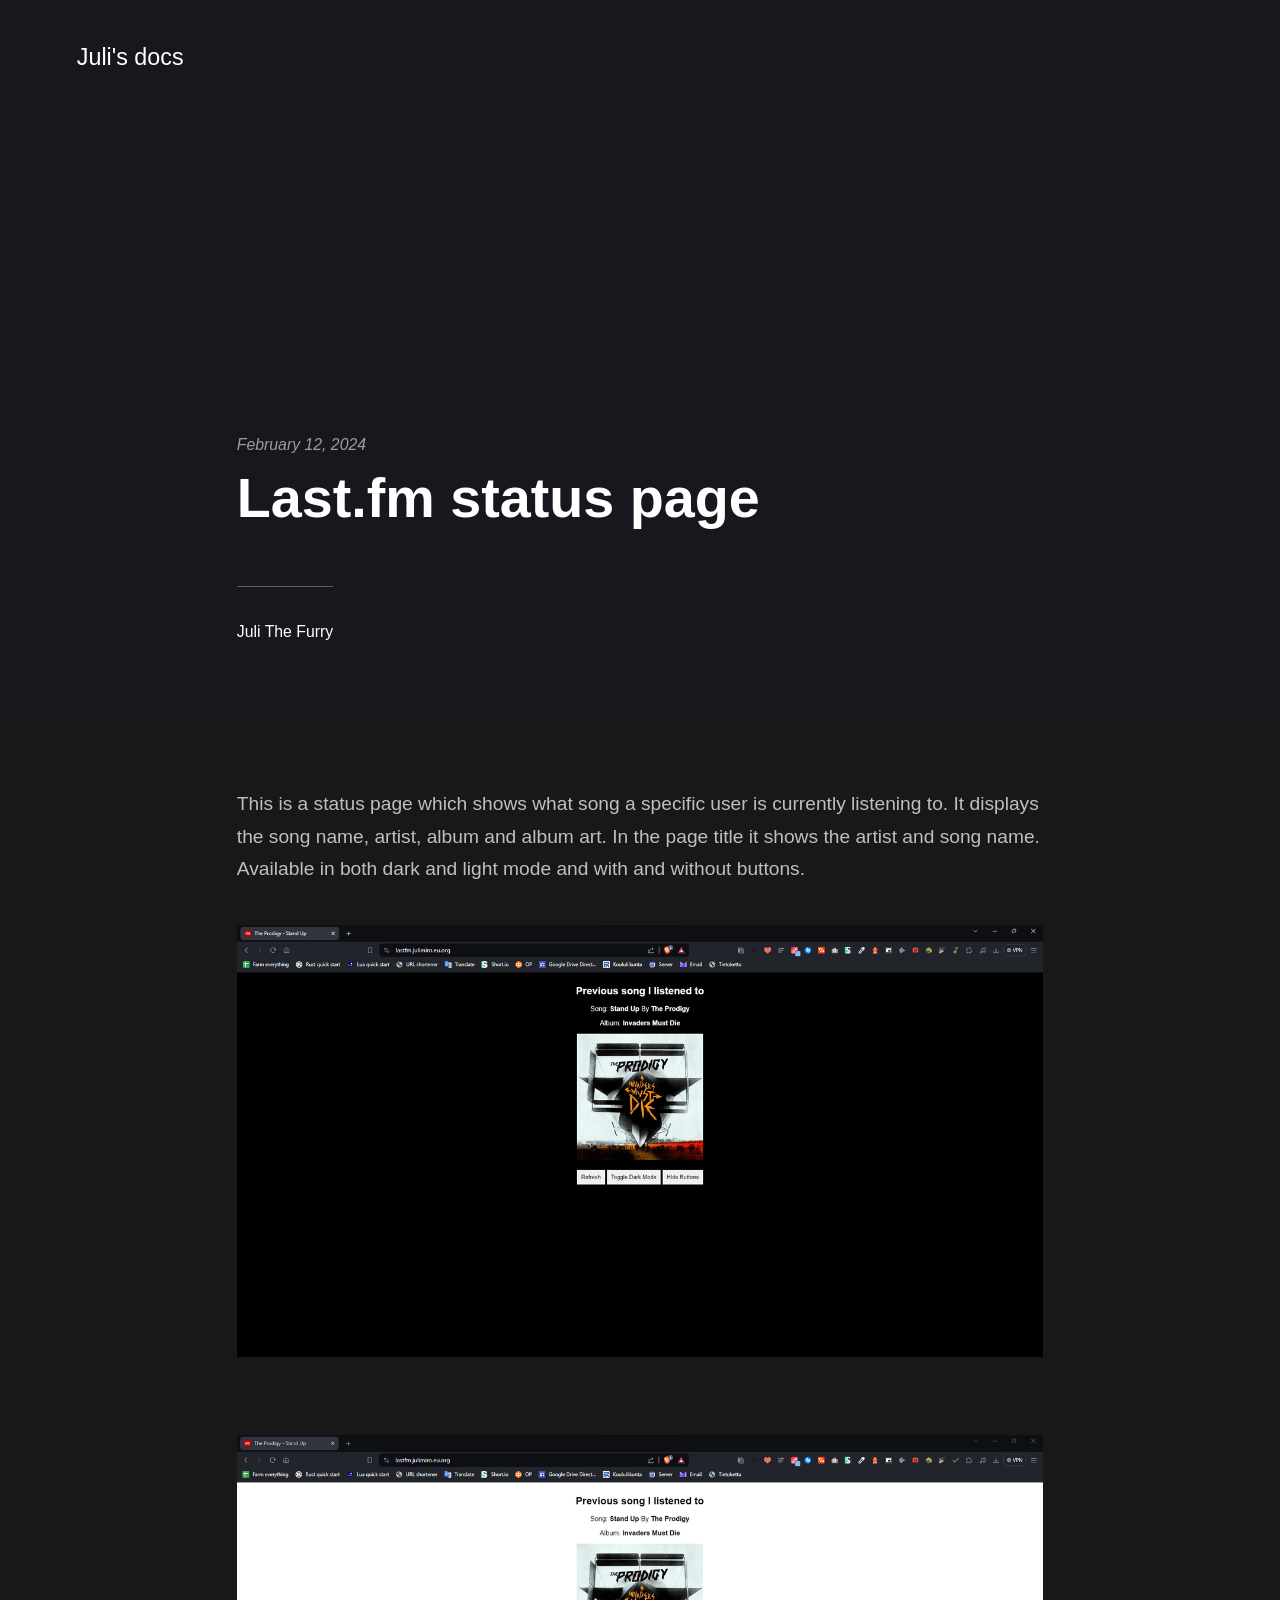
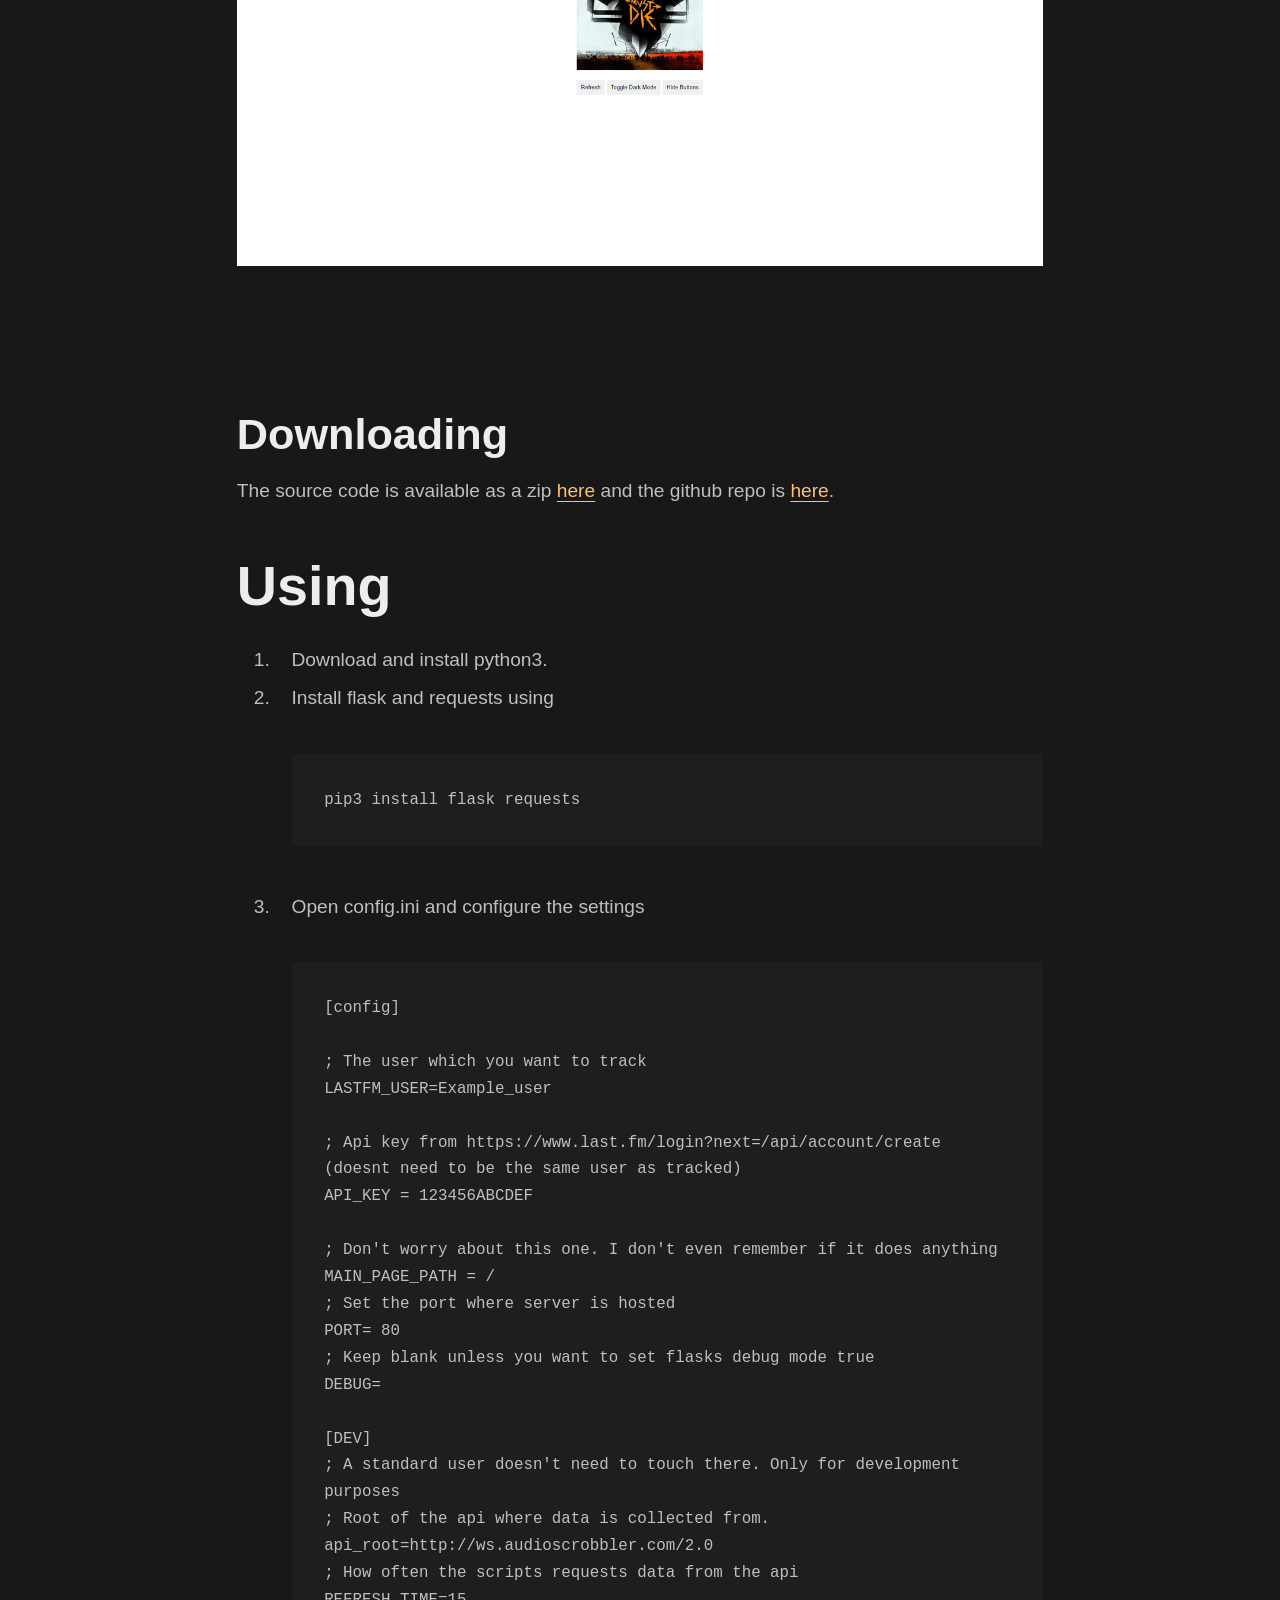
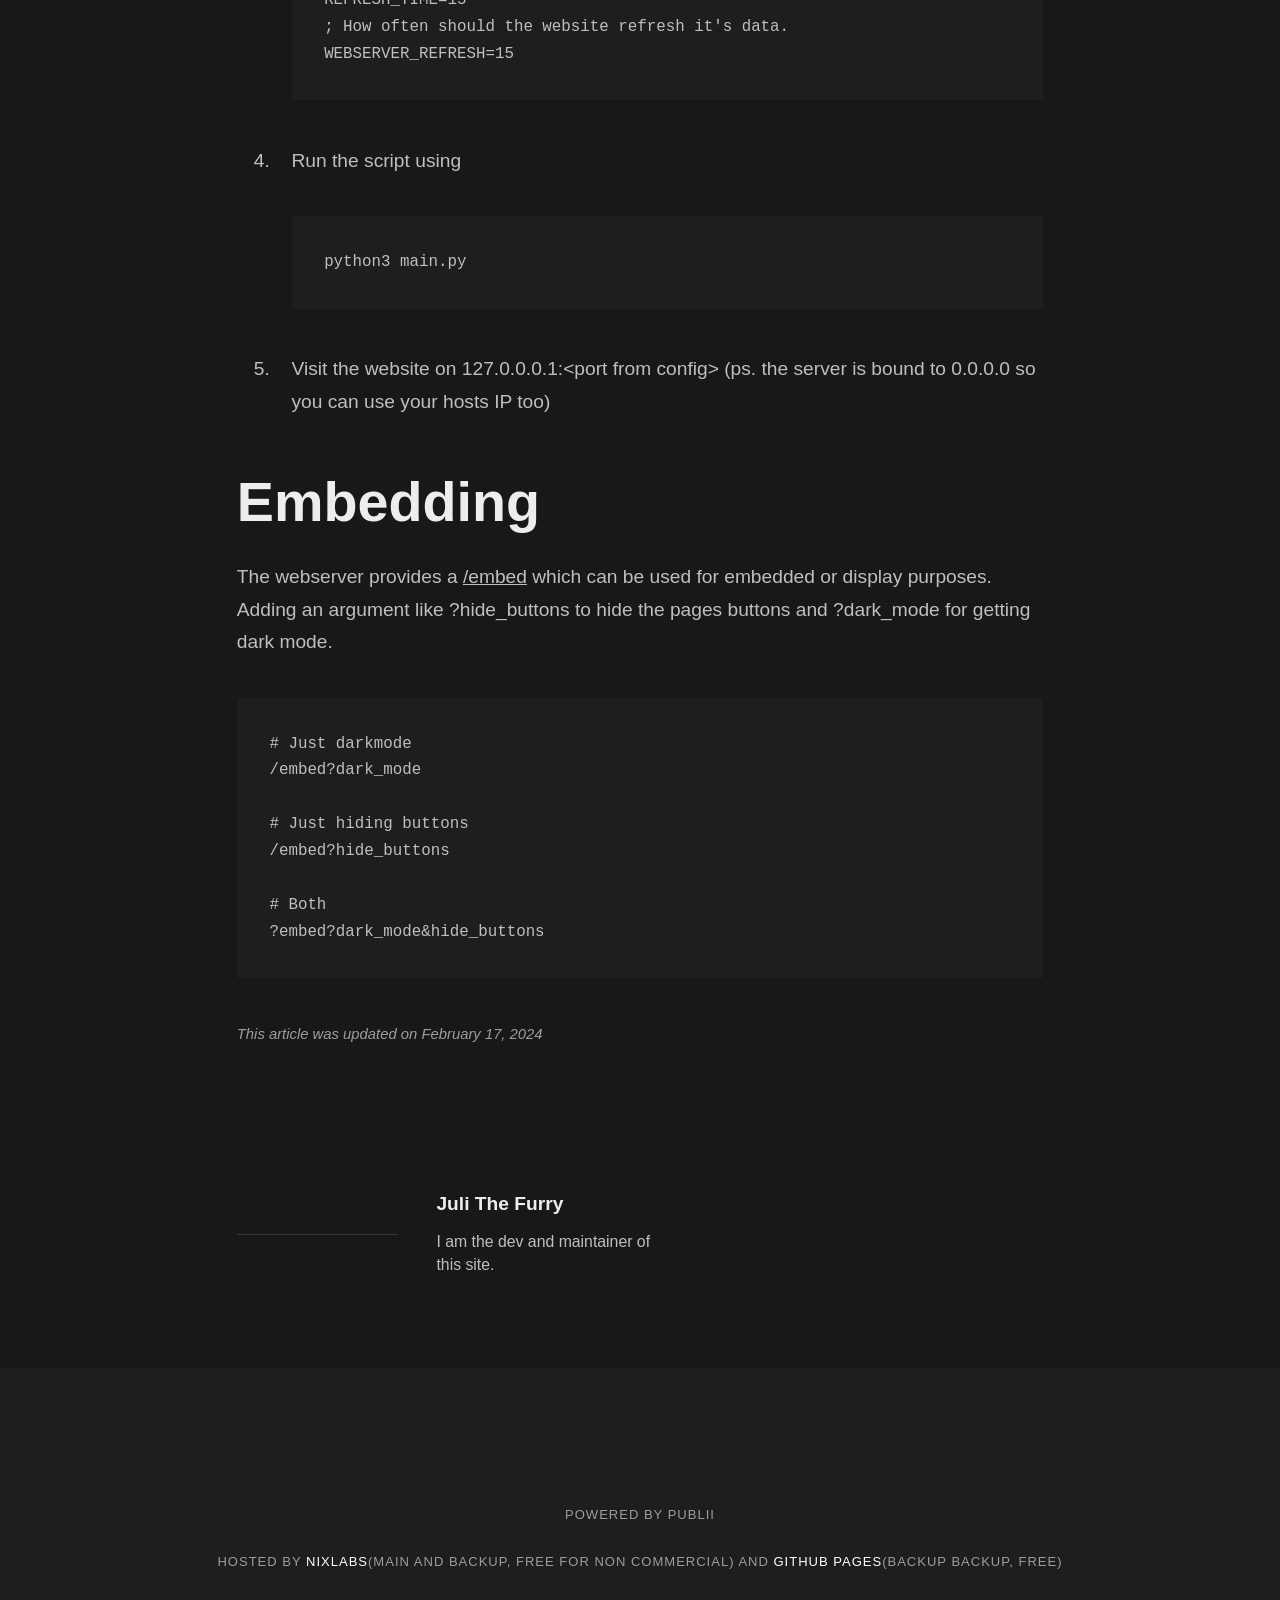
==== commit 01262e80: "Publii: updated content" ====
--- a/lastfm-status-page/index.html
+++ b/lastfm-status-page/index.html
@@ -1,6 +1,6 @@
-<!DOCTYPE html><html lang="en-gb"><head><meta charset="utf-8"><meta http-equiv="X-UA-Compatible" content="IE=edge"><meta name="viewport" content="width=device-width,initial-scale=1"><title>Last.fm status page - Juli&#x27;s docs</title><meta name="description" content="This is a status page which shows what song a specific user is currently listening to. It displays the song name, artist, album and album art. In the page title it shows the artist and song name. Available in both dark and light mode and&hellip;"><meta name="generator" content="Publii Open-Source CMS for Static Site"><link rel="canonical" href="https://juliasmatius.github.io/docs/lastfm-status-page/"><link rel="alternate" type="application/atom+xml" href="https://juliasmatius.github.io/docs/feed.xml"><link rel="alternate" type="application/json" href="https://juliasmatius.github.io/docs/feed.json"><meta property="og:title" content="Last.fm status page"><meta property="og:site_name" content="Juli's docs"><meta property="og:description" content="This is a status page which shows what song a specific user is currently listening to. It displays the song name, artist, album and album art. In the page title it shows the artist and song name. Available in both dark and light mode and&hellip;"><meta property="og:url" content="https://juliasmatius.github.io/docs/lastfm-status-page/"><meta property="og:type" content="article"><link rel="stylesheet" href="https://juliasmatius.github.io/docs/assets/css/style.css?v=8472f1bfe4b0fdb01c59d1d3fa980ec3"><script type="application/ld+json">{"@context":"http://schema.org","@type":"Article","mainEntityOfPage":{"@type":"WebPage","@id":"https://juliasmatius.github.io/docs/lastfm-status-page/index.html"},"headline":"Last.fm status page","datePublished":"2024-02-12T16:04","dateModified":"2024-02-17T11:03","description":"This is a status page which shows what song a specific user is currently listening to. It displays the song name, artist, album and album art. In the page title it shows the artist and song name. Available in both dark and light mode and&hellip;","author":{"@type":"Person","name":"Juli The Furry","url":"https://juliasmatius.github.io/docs/authors/juli-the-furry-jtf/"},"publisher":{"@type":"Organization","name":"Juli The Furry"}}</script><noscript><style>img[loading] {
+<!DOCTYPE html><html lang="en-gb"><head><meta charset="utf-8"><meta http-equiv="X-UA-Compatible" content="IE=edge"><meta name="viewport" content="width=device-width,initial-scale=1"><title>Last.fm status page - Juli&#x27;s docs</title><meta name="description" content="This is a status page which shows what song a specific user is currently listening to. It displays the song name, artist, album and album art. In the page title it shows the artist and song name. Available in both dark and light mode and&hellip;"><meta name="generator" content="Publii Open-Source CMS for Static Site"><link rel="canonical" href="https://juliasmatius.github.io/docs/lastfm-status-page/"><link rel="alternate" type="application/atom+xml" href="https://juliasmatius.github.io/docs/feed.xml"><link rel="alternate" type="application/json" href="https://juliasmatius.github.io/docs/feed.json"><meta property="og:title" content="Last.fm status page"><meta property="og:site_name" content="Juli's docs"><meta property="og:description" content="This is a status page which shows what song a specific user is currently listening to. It displays the song name, artist, album and album art. In the page title it shows the artist and song name. Available in both dark and light mode and&hellip;"><meta property="og:url" content="https://juliasmatius.github.io/docs/lastfm-status-page/"><meta property="og:type" content="article"><link rel="stylesheet" href="https://juliasmatius.github.io/docs/assets/css/style.css?v=8472f1bfe4b0fdb01c59d1d3fa980ec3"><script type="application/ld+json">{"@context":"http://schema.org","@type":"Article","mainEntityOfPage":{"@type":"WebPage","@id":"https://juliasmatius.github.io/docs/lastfm-status-page/index.html"},"headline":"Last.fm status page","datePublished":"2024-02-12T16:04","dateModified":"2024-02-17T11:12","description":"This is a status page which shows what song a specific user is currently listening to. It displays the song name, artist, album and album art. In the page title it shows the artist and song name. Available in both dark and light mode and&hellip;","author":{"@type":"Person","name":"Juli The Furry","url":"https://juliasmatius.github.io/docs/authors/juli-the-furry-jtf/"},"publisher":{"@type":"Organization","name":"Juli The Furry"}}</script><noscript><style>img[loading] {
                     opacity: 1;
-                }</style></noscript></head><body><div class="site-container"><header class="top" id="js-header"><a class="logo" href="https://juliasmatius.github.io/docs/index.html">Juli&#x27;s docs</a><div class="search"><div class="search__overlay js-search-overlay"><div class="search__overlay-inner"><button class="search__close js-search-close" aria-label="Close">Close</button></div></div><button class="search__btn js-search-btn" aria-label="Search"><svg role="presentation" focusable="false"><use xlink:href="https://juliasmatius.github.io/docs/assets/svg/svg-map.svg#search"/></svg></button></div></header><main><article class="post"><div class="hero"><header class="hero__content"><div class="wrapper"><div class="post__meta"><time datetime="2024-02-12T16:04">February 12, 2024</time></div><h1>Last.fm status page</h1><div class="post__meta post__meta--author"><a href="https://juliasmatius.github.io/docs/authors/juli-the-furry-jtf/index.html" class="feed__author">Juli The Furry</a></div></div></header></div><div class="wrapper post__entry"><p>This is a status page which shows what song a specific user is currently listening to. It displays the song name, artist, album and album art. In the page title it shows the artist and song name. Available in both dark and light mode and with and without buttons.</p><figure class="post__image"><img loading="lazy" src="https://juliasmatius.github.io/docs/media/posts/1/gdgggds.png" alt="" width="1920" height="1029" sizes="100vw" srcset="https://juliasmatius.github.io/docs/media/posts/1/responsive/gdgggds-xs.png 300w, https://juliasmatius.github.io/docs/media/posts/1/responsive/gdgggds-sm.png 480w, https://juliasmatius.github.io/docs/media/posts/1/responsive/gdgggds-md.png 768w, https://juliasmatius.github.io/docs/media/posts/1/responsive/gdgggds-lg.png 1024w, https://juliasmatius.github.io/docs/media/posts/1/responsive/gdgggds-xl.png 1360w, https://juliasmatius.github.io/docs/media/posts/1/responsive/gdgggds-2xl.png 1600w"></figure><figure class="post__image"><img loading="lazy" src="https://juliasmatius.github.io/docs/media/posts/1/Screenshot-2024-02-12-154412.png" alt="" width="1919" height="1026" sizes="100vw" srcset="https://juliasmatius.github.io/docs/media/posts/1/responsive/Screenshot-2024-02-12-154412-xs.png 300w, https://juliasmatius.github.io/docs/media/posts/1/responsive/Screenshot-2024-02-12-154412-sm.png 480w, https://juliasmatius.github.io/docs/media/posts/1/responsive/Screenshot-2024-02-12-154412-md.png 768w, https://juliasmatius.github.io/docs/media/posts/1/responsive/Screenshot-2024-02-12-154412-lg.png 1024w, https://juliasmatius.github.io/docs/media/posts/1/responsive/Screenshot-2024-02-12-154412-xl.png 1360w, https://juliasmatius.github.io/docs/media/posts/1/responsive/Screenshot-2024-02-12-154412-2xl.png 1600w"></figure><p> </p><h1>Using</h1><ol><li>Download and install python3.</li><li>Install flask and requests using<pre class="language-bash"><code>pip3 install flask requests</code></pre></li><li>Open config.ini and configure the settings<pre class="language-ini"><code>[config]
+                }</style></noscript></head><body><div class="site-container"><header class="top" id="js-header"><a class="logo" href="https://juliasmatius.github.io/docs/index.html">Juli&#x27;s docs</a><div class="search"><div class="search__overlay js-search-overlay"><div class="search__overlay-inner"><button class="search__close js-search-close" aria-label="Close">Close</button></div></div><button class="search__btn js-search-btn" aria-label="Search"><svg role="presentation" focusable="false"><use xlink:href="https://juliasmatius.github.io/docs/assets/svg/svg-map.svg#search"/></svg></button></div></header><main><article class="post"><div class="hero"><header class="hero__content"><div class="wrapper"><div class="post__meta"><time datetime="2024-02-12T16:04">February 12, 2024</time></div><h1>Last.fm status page</h1><div class="post__meta post__meta--author"><a href="https://juliasmatius.github.io/docs/authors/juli-the-furry-jtf/index.html" class="feed__author">Juli The Furry</a></div></div></header></div><div class="wrapper post__entry"><p>This is a status page which shows what song a specific user is currently listening to. It displays the song name, artist, album and album art. In the page title it shows the artist and song name. Available in both dark and light mode and with and without buttons.</p><figure class="post__image"><img loading="lazy" src="https://juliasmatius.github.io/docs/media/posts/1/gdgggds.png" alt="" width="1920" height="1029" sizes="100vw" srcset="https://juliasmatius.github.io/docs/media/posts/1/responsive/gdgggds-xs.png 300w, https://juliasmatius.github.io/docs/media/posts/1/responsive/gdgggds-sm.png 480w, https://juliasmatius.github.io/docs/media/posts/1/responsive/gdgggds-md.png 768w, https://juliasmatius.github.io/docs/media/posts/1/responsive/gdgggds-lg.png 1024w, https://juliasmatius.github.io/docs/media/posts/1/responsive/gdgggds-xl.png 1360w, https://juliasmatius.github.io/docs/media/posts/1/responsive/gdgggds-2xl.png 1600w"></figure><figure class="post__image"><img loading="lazy" src="https://juliasmatius.github.io/docs/media/posts/1/Screenshot-2024-02-12-154412.png" alt="" width="1919" height="1026" sizes="100vw" srcset="https://juliasmatius.github.io/docs/media/posts/1/responsive/Screenshot-2024-02-12-154412-xs.png 300w, https://juliasmatius.github.io/docs/media/posts/1/responsive/Screenshot-2024-02-12-154412-sm.png 480w, https://juliasmatius.github.io/docs/media/posts/1/responsive/Screenshot-2024-02-12-154412-md.png 768w, https://juliasmatius.github.io/docs/media/posts/1/responsive/Screenshot-2024-02-12-154412-lg.png 1024w, https://juliasmatius.github.io/docs/media/posts/1/responsive/Screenshot-2024-02-12-154412-xl.png 1360w, https://juliasmatius.github.io/docs/media/posts/1/responsive/Screenshot-2024-02-12-154412-2xl.png 1600w"></figure><p> </p><h2>Downloading</h2><p>The source code is available as a zip <a href="https://github.com/Juliasmatius/Last.fm-status-page/archive/refs/heads/main.zip">here</a> and the github repo is <a href="https://github.com/Juliasmatius/Last.fm-status-page">here</a>.</p><h1>Using</h1><ol><li>Download and install python3.</li><li>Install flask and requests using<pre class="language-bash"><code>pip3 install flask requests</code></pre></li><li>Open config.ini and configure the settings<pre class="language-ini"><code>[config]
 
 ; The user which you want to track
 LASTFM_USER=Example_user
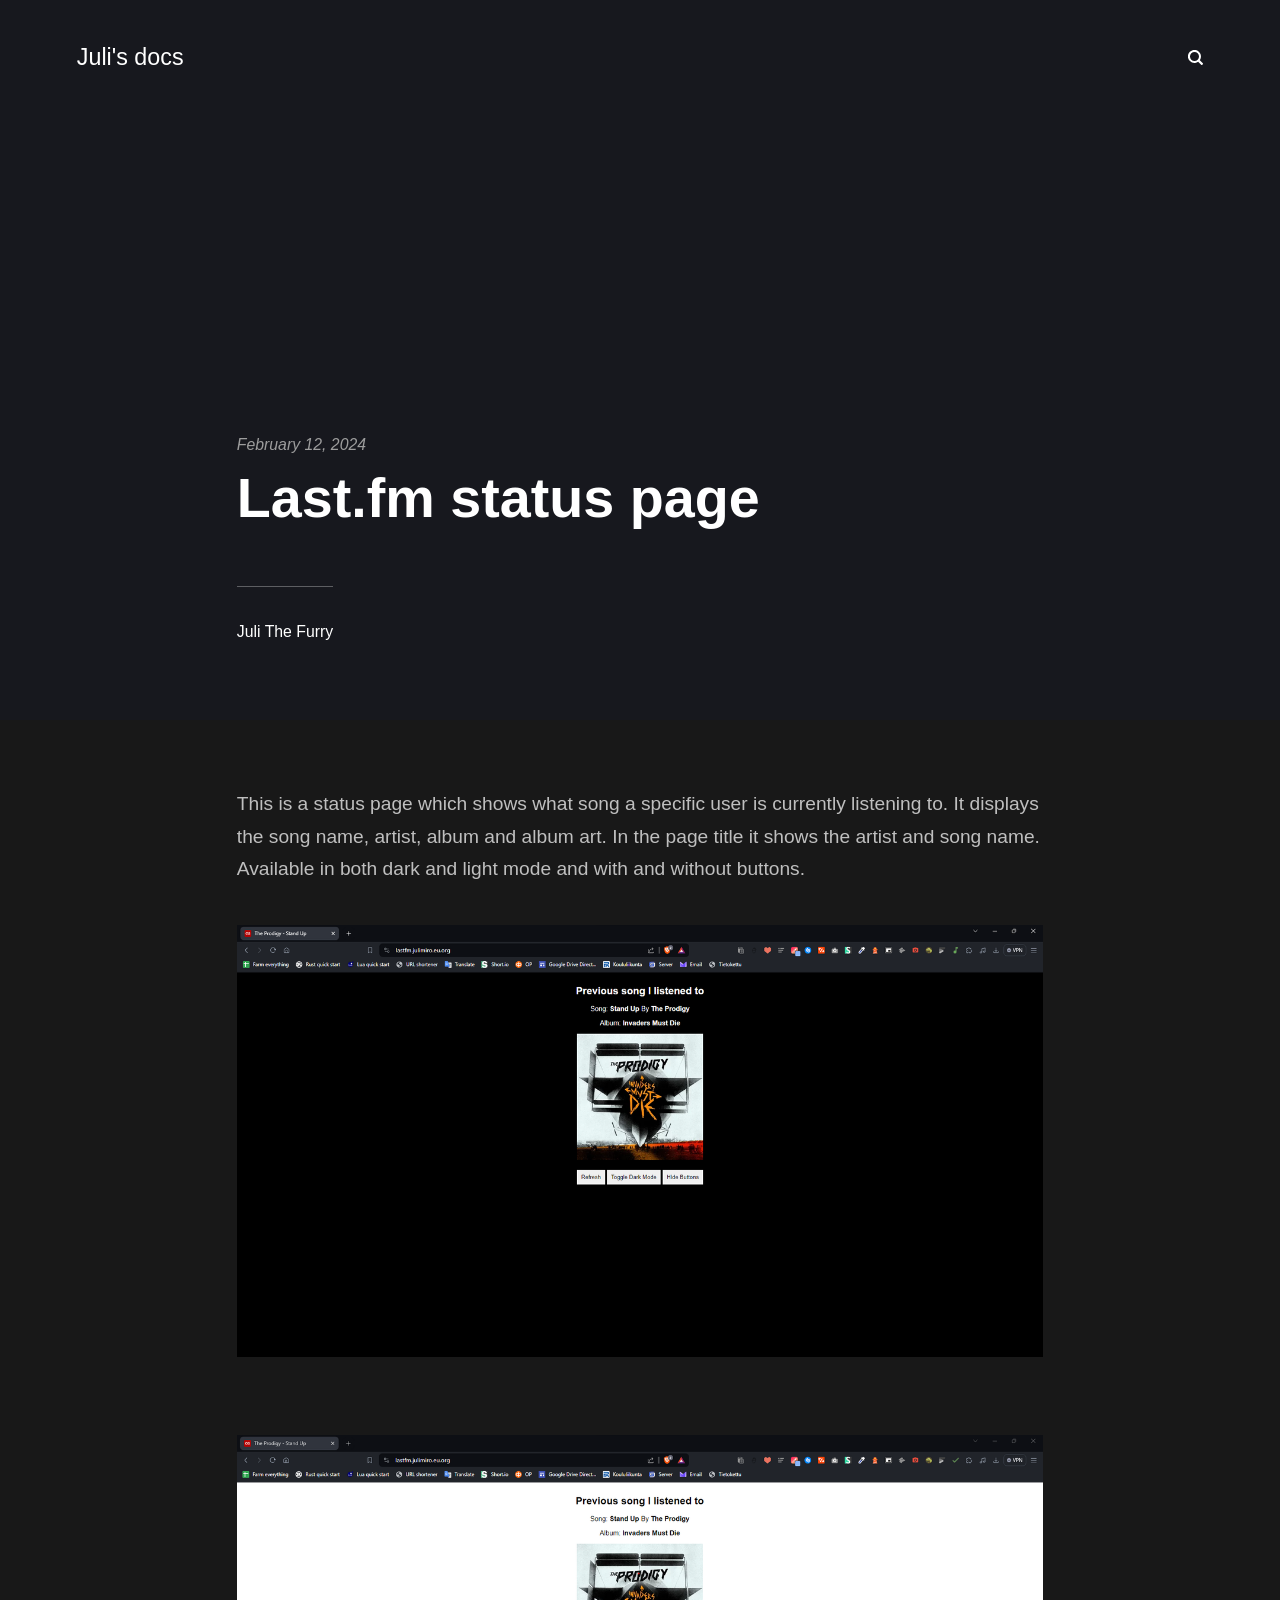
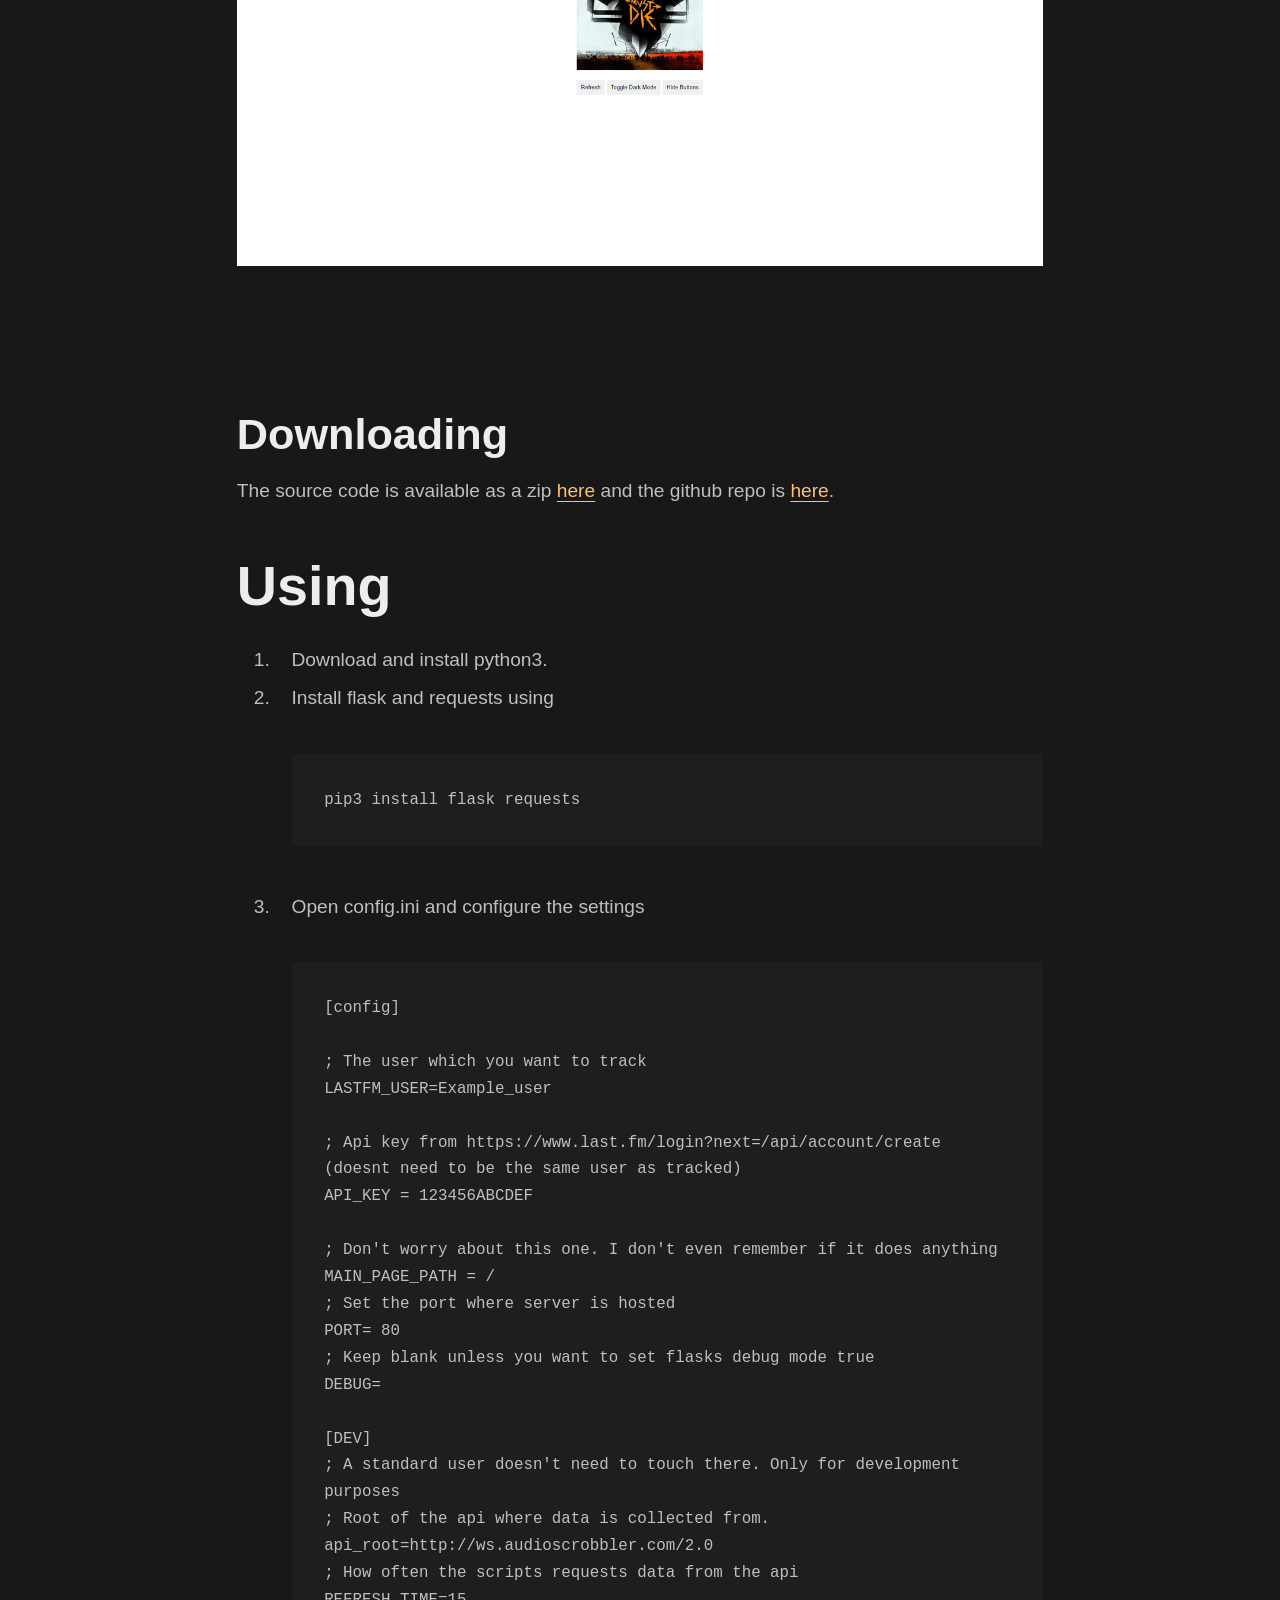
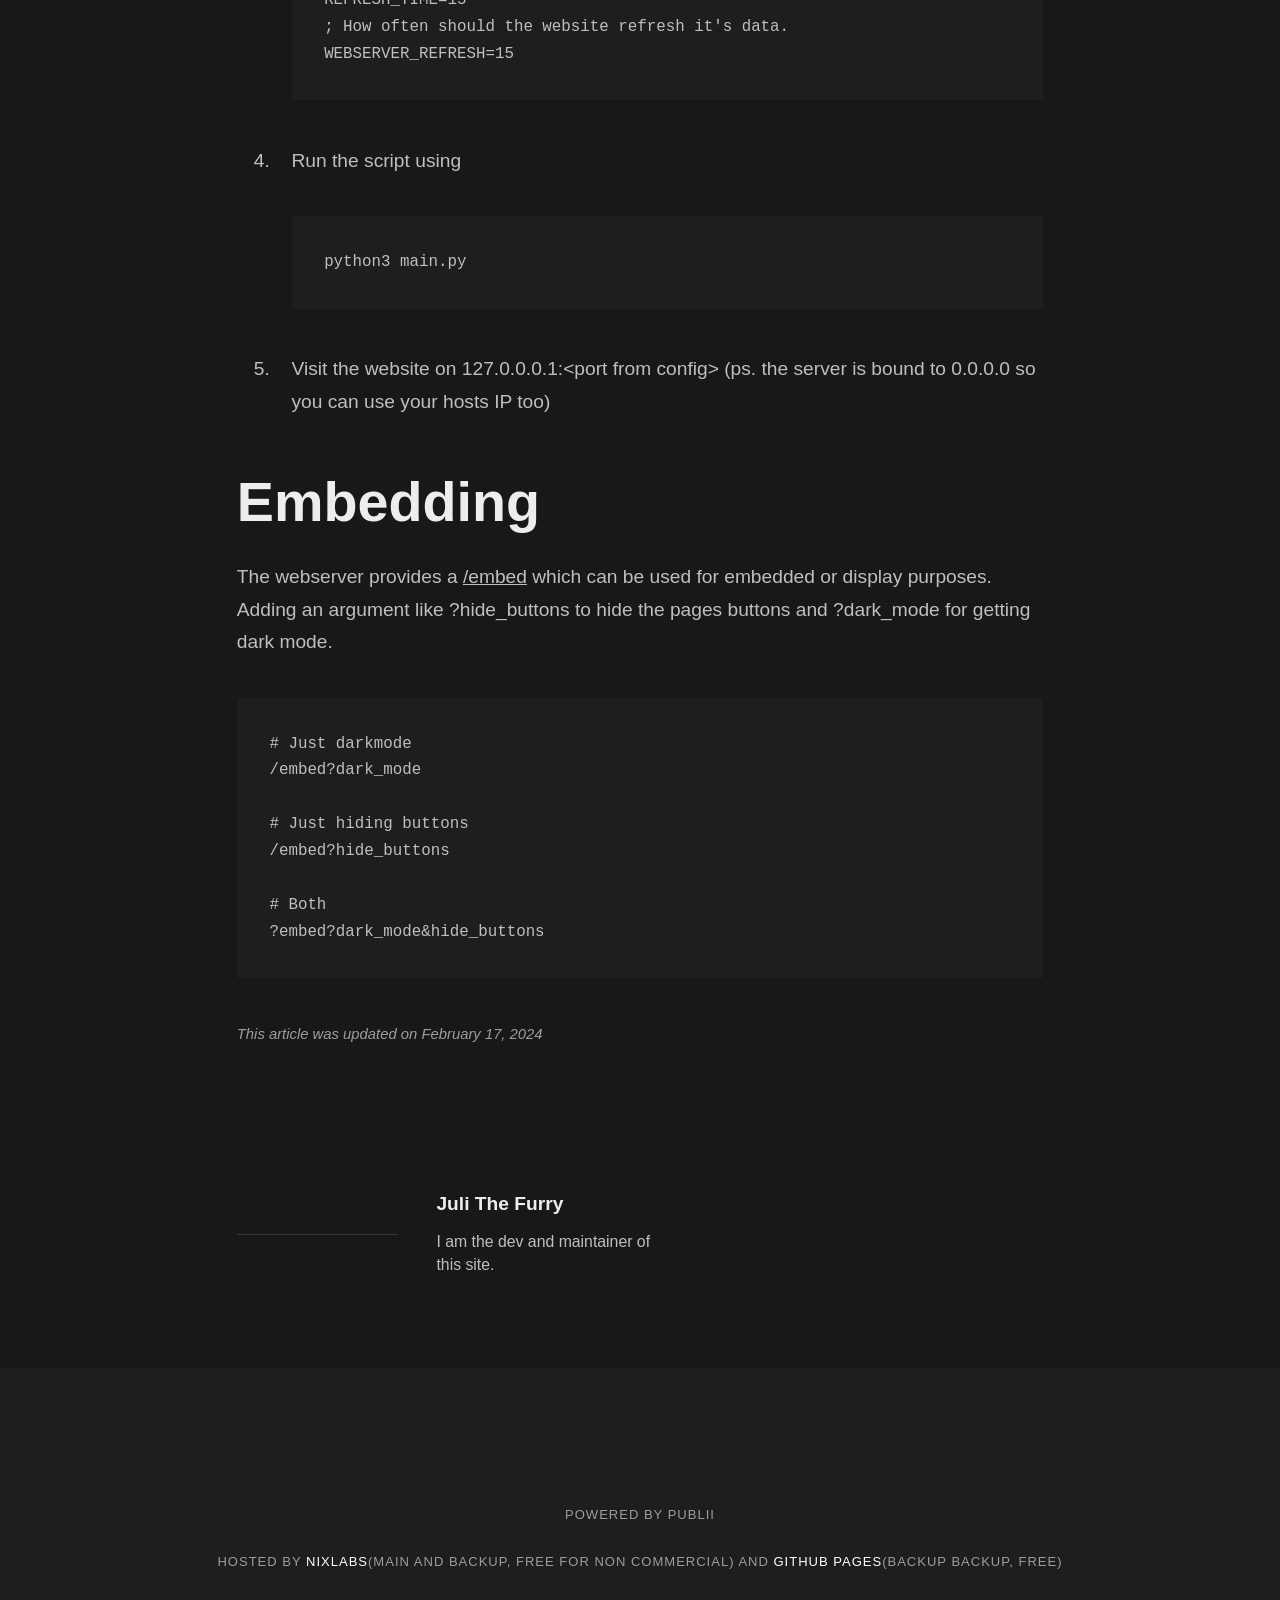
==== commit 7581a135: "Publii: updated content" ====
--- a/lastfm-status-page/index.html
+++ b/lastfm-status-page/index.html
@@ -1,6 +1,6 @@
-<!DOCTYPE html><html lang="en-gb"><head><meta charset="utf-8"><meta http-equiv="X-UA-Compatible" content="IE=edge"><meta name="viewport" content="width=device-width,initial-scale=1"><title>Last.fm status page - Juli&#x27;s docs</title><meta name="description" content="This is a status page which shows what song a specific user is currently listening to. It displays the song name, artist, album and album art. In the page title it shows the artist and song name. Available in both dark and light mode and&hellip;"><meta name="generator" content="Publii Open-Source CMS for Static Site"><link rel="canonical" href="https://juliasmatius.github.io/docs/lastfm-status-page/"><link rel="alternate" type="application/atom+xml" href="https://juliasmatius.github.io/docs/feed.xml"><link rel="alternate" type="application/json" href="https://juliasmatius.github.io/docs/feed.json"><meta property="og:title" content="Last.fm status page"><meta property="og:site_name" content="Juli's docs"><meta property="og:description" content="This is a status page which shows what song a specific user is currently listening to. It displays the song name, artist, album and album art. In the page title it shows the artist and song name. Available in both dark and light mode and&hellip;"><meta property="og:url" content="https://juliasmatius.github.io/docs/lastfm-status-page/"><meta property="og:type" content="article"><link rel="stylesheet" href="https://juliasmatius.github.io/docs/assets/css/style.css?v=8472f1bfe4b0fdb01c59d1d3fa980ec3"><script type="application/ld+json">{"@context":"http://schema.org","@type":"Article","mainEntityOfPage":{"@type":"WebPage","@id":"https://juliasmatius.github.io/docs/lastfm-status-page/index.html"},"headline":"Last.fm status page","datePublished":"2024-02-12T16:04","dateModified":"2024-02-17T11:12","description":"This is a status page which shows what song a specific user is currently listening to. It displays the song name, artist, album and album art. In the page title it shows the artist and song name. Available in both dark and light mode and&hellip;","author":{"@type":"Person","name":"Juli The Furry","url":"https://juliasmatius.github.io/docs/authors/juli-the-furry-jtf/"},"publisher":{"@type":"Organization","name":"Juli The Furry"}}</script><noscript><style>img[loading] {
+<!DOCTYPE html><html lang="en-gb"><head><meta charset="utf-8"><meta http-equiv="X-UA-Compatible" content="IE=edge"><meta name="viewport" content="width=device-width,initial-scale=1"><title>Last.fm status page - Juli&#x27;s docs</title><meta name="description" content="This is a status page which shows what song a specific user is currently listening to. It displays the song name, artist, album and album art. In the page title it shows the artist and song name. Available in both dark and light mode and&hellip;"><meta name="generator" content="Publii Open-Source CMS for Static Site"><link rel="canonical" href="./../lastfm-status-page/"><link rel="stylesheet" href="./../assets/css/style.css?v=8472f1bfe4b0fdb01c59d1d3fa980ec3"><script type="application/ld+json">{"@context":"http://schema.org","@type":"Article","mainEntityOfPage":{"@type":"WebPage","@id":"./../lastfm-status-page/"},"headline":"Last.fm status page","datePublished":"2024-02-12T16:04","dateModified":"2024-02-17T11:12","description":"This is a status page which shows what song a specific user is currently listening to. It displays the song name, artist, album and album art. In the page title it shows the artist and song name. Available in both dark and light mode and&hellip;","author":{"@type":"Person","name":"Juli The Furry","url":"./../authors/juli-the-furry-jtf/"},"publisher":{"@type":"Organization","name":"Juli The Furry"}}</script><noscript><style>img[loading] {
                     opacity: 1;
-                }</style></noscript></head><body><div class="site-container"><header class="top" id="js-header"><a class="logo" href="https://juliasmatius.github.io/docs/index.html">Juli&#x27;s docs</a><div class="search"><div class="search__overlay js-search-overlay"><div class="search__overlay-inner"><button class="search__close js-search-close" aria-label="Close">Close</button></div></div><button class="search__btn js-search-btn" aria-label="Search"><svg role="presentation" focusable="false"><use xlink:href="https://juliasmatius.github.io/docs/assets/svg/svg-map.svg#search"/></svg></button></div></header><main><article class="post"><div class="hero"><header class="hero__content"><div class="wrapper"><div class="post__meta"><time datetime="2024-02-12T16:04">February 12, 2024</time></div><h1>Last.fm status page</h1><div class="post__meta post__meta--author"><a href="https://juliasmatius.github.io/docs/authors/juli-the-furry-jtf/index.html" class="feed__author">Juli The Furry</a></div></div></header></div><div class="wrapper post__entry"><p>This is a status page which shows what song a specific user is currently listening to. It displays the song name, artist, album and album art. In the page title it shows the artist and song name. Available in both dark and light mode and with and without buttons.</p><figure class="post__image"><img loading="lazy" src="https://juliasmatius.github.io/docs/media/posts/1/gdgggds.png" alt="" width="1920" height="1029" sizes="100vw" srcset="https://juliasmatius.github.io/docs/media/posts/1/responsive/gdgggds-xs.png 300w, https://juliasmatius.github.io/docs/media/posts/1/responsive/gdgggds-sm.png 480w, https://juliasmatius.github.io/docs/media/posts/1/responsive/gdgggds-md.png 768w, https://juliasmatius.github.io/docs/media/posts/1/responsive/gdgggds-lg.png 1024w, https://juliasmatius.github.io/docs/media/posts/1/responsive/gdgggds-xl.png 1360w, https://juliasmatius.github.io/docs/media/posts/1/responsive/gdgggds-2xl.png 1600w"></figure><figure class="post__image"><img loading="lazy" src="https://juliasmatius.github.io/docs/media/posts/1/Screenshot-2024-02-12-154412.png" alt="" width="1919" height="1026" sizes="100vw" srcset="https://juliasmatius.github.io/docs/media/posts/1/responsive/Screenshot-2024-02-12-154412-xs.png 300w, https://juliasmatius.github.io/docs/media/posts/1/responsive/Screenshot-2024-02-12-154412-sm.png 480w, https://juliasmatius.github.io/docs/media/posts/1/responsive/Screenshot-2024-02-12-154412-md.png 768w, https://juliasmatius.github.io/docs/media/posts/1/responsive/Screenshot-2024-02-12-154412-lg.png 1024w, https://juliasmatius.github.io/docs/media/posts/1/responsive/Screenshot-2024-02-12-154412-xl.png 1360w, https://juliasmatius.github.io/docs/media/posts/1/responsive/Screenshot-2024-02-12-154412-2xl.png 1600w"></figure><p> </p><h2>Downloading</h2><p>The source code is available as a zip <a href="https://github.com/Juliasmatius/Last.fm-status-page/archive/refs/heads/main.zip">here</a> and the github repo is <a href="https://github.com/Juliasmatius/Last.fm-status-page">here</a>.</p><h1>Using</h1><ol><li>Download and install python3.</li><li>Install flask and requests using<pre class="language-bash"><code>pip3 install flask requests</code></pre></li><li>Open config.ini and configure the settings<pre class="language-ini"><code>[config]
+                }</style></noscript></head><body><div class="site-container"><header class="top" id="js-header"><a class="logo" href="./../">Juli&#x27;s docs</a><div class="search"><div class="search__overlay js-search-overlay"><div class="search__overlay-inner"><button class="search__close js-search-close" aria-label="Close">Close</button></div></div><button class="search__btn js-search-btn" aria-label="Search"><svg role="presentation" focusable="false"><use xlink:href="./../assets/svg/svg-map.svg#search"/></svg></button></div></header><main><article class="post"><div class="hero"><header class="hero__content"><div class="wrapper"><div class="post__meta"><time datetime="2024-02-12T16:04">February 12, 2024</time></div><h1>Last.fm status page</h1><div class="post__meta post__meta--author"><a href="./../authors/juli-the-furry-jtf/" class="feed__author">Juli The Furry</a></div></div></header></div><div class="wrapper post__entry"><p>This is a status page which shows what song a specific user is currently listening to. It displays the song name, artist, album and album art. In the page title it shows the artist and song name. Available in both dark and light mode and with and without buttons.</p><figure class="post__image"><img loading="lazy" src="./../media/posts/1/gdgggds.png" alt="" width="1920" height="1029" sizes="100vw" srcset="./../media/posts/1/responsive/gdgggds-xs.png 300w, ./../media/posts/1/responsive/gdgggds-sm.png 480w, ./../media/posts/1/responsive/gdgggds-md.png 768w, ./../media/posts/1/responsive/gdgggds-lg.png 1024w, ./../media/posts/1/responsive/gdgggds-xl.png 1360w, ./../media/posts/1/responsive/gdgggds-2xl.png 1600w"></figure><figure class="post__image"><img loading="lazy" src="./../media/posts/1/Screenshot-2024-02-12-154412.png" alt="" width="1919" height="1026" sizes="100vw" srcset="./../media/posts/1/responsive/Screenshot-2024-02-12-154412-xs.png 300w, ./../media/posts/1/responsive/Screenshot-2024-02-12-154412-sm.png 480w, ./../media/posts/1/responsive/Screenshot-2024-02-12-154412-md.png 768w, ./../media/posts/1/responsive/Screenshot-2024-02-12-154412-lg.png 1024w, ./../media/posts/1/responsive/Screenshot-2024-02-12-154412-xl.png 1360w, ./../media/posts/1/responsive/Screenshot-2024-02-12-154412-2xl.png 1600w"></figure><p> </p><h2>Downloading</h2><p>The source code is available as a zip <a href="https://github.com/Juliasmatius/Last.fm-status-page/archive/refs/heads/main.zip">here</a> and the github repo is <a href="https://github.com/Juliasmatius/Last.fm-status-page">here</a>.</p><h1>Using</h1><ol><li>Download and install python3.</li><li>Install flask and requests using<pre class="language-bash"><code>pip3 install flask requests</code></pre></li><li>Open config.ini and configure the settings<pre class="language-ini"><code>[config]
 
 ; The user which you want to track
 LASTFM_USER=Example_user
@@ -30,7 +30,7 @@
 /embed?hide_buttons
 
 # Both
-?embed?dark_mode&amp;hide_buttons</code></pre></div><footer class="wrapper post__footer"><p class="post__last-updated">This article was updated on February 17, 2024</p><div class="post__share"></div><div class="post__bio bio"><div><h3 class="bio__name"><a href="https://juliasmatius.github.io/docs/authors/juli-the-furry-jtf/index.html" rel="author">Juli The Furry</a></h3><div class="bio__desc"><p>I am the dev and maintainer of this site.</p></div></div></div></footer></article></main><footer class="footer"><div class="footer__copyright"><p>Powered by Publii</p><p>Hosted by <a href="https://discord.gg/nbrBbynncK">Nixlabs</a>(main and backup, free for non commercial) and <a href="https://pages.github.com/">Github pages</a>(backup backup, free)</p></div><button onclick="backToTopFunction()" id="backToTop" class="footer__bttop" aria-label="Back to top" title="Back to top"><svg><use xlink:href="https://juliasmatius.github.io/docs/assets/svg/svg-map.svg#toparrow"/></svg></button></footer></div><script defer="defer" src="https://juliasmatius.github.io/docs/assets/js/scripts.min.js?v=f47c11534595205f20935f0db2a62a85"></script><script>window.publiiThemeMenuConfig={mobileMenuMode:'sidebar',animationSpeed:300,submenuWidth: 'auto',doubleClickTime:500,mobileMenuExpandableSubmenus:true,relatedContainerForOverlayMenuSelector:'.top'};</script><script>var images = document.querySelectorAll('img[loading]');
+?embed?dark_mode&amp;hide_buttons</code></pre></div><footer class="wrapper post__footer"><p class="post__last-updated">This article was updated on February 17, 2024</p><div class="post__share"></div><div class="post__bio bio"><div><h3 class="bio__name"><a href="./../authors/juli-the-furry-jtf/" rel="author">Juli The Furry</a></h3><div class="bio__desc"><p>I am the dev and maintainer of this site.</p></div></div></div></footer></article></main><footer class="footer"><div class="footer__copyright"><p>Powered by Publii</p><p>Hosted by <a href="https://discord.gg/nbrBbynncK">Nixlabs</a>(main and backup, free for non commercial) and <a href="https://pages.github.com/">Github pages</a>(backup backup, free)</p></div><button onclick="backToTopFunction()" id="backToTop" class="footer__bttop" aria-label="Back to top" title="Back to top"><svg><use xlink:href="./../assets/svg/svg-map.svg#toparrow"/></svg></button></footer></div><script defer="defer" src="./../assets/js/scripts.min.js?v=f47c11534595205f20935f0db2a62a85"></script><script>window.publiiThemeMenuConfig={mobileMenuMode:'sidebar',animationSpeed:300,submenuWidth: 'auto',doubleClickTime:500,mobileMenuExpandableSubmenus:true,relatedContainerForOverlayMenuSelector:'.top'};</script><script>var images = document.querySelectorAll('img[loading]');
         for (var i = 0; i < images.length; i++) {
             if (images[i].complete) {
                 images[i].classList.add('is-loaded');
--- a/assets/css/style.css
+++ b/assets/css/style.css
@@ -0,0 +1 @@
+:root{--page-margin:6vw;--entry-width:42rem;--navbar-height:4.4rem;--border-radius:6px;--gallery-gap:0.28333rem;--body-font:-apple-system,BlinkMacSystemFont,"Segoe UI",Roboto,Oxygen,Ubuntu,Cantarell,"Fira Sans","Droid Sans","Helvetica Neue",Arial,sans-serif,"Apple Color Emoji","Segoe UI Emoji","Segoe UI Symbol";--heading-font:-apple-system,BlinkMacSystemFont,"Segoe UI",Roboto,Oxygen,Ubuntu,Cantarell,"Fira Sans","Droid Sans","Helvetica Neue",Arial,sans-serif,"Apple Color Emoji","Segoe UI Emoji","Segoe UI Symbol";--logo-font:var(--body-font);--menu-font:var(--body-font);--font-weight-normal:400;--font-weight-bold:700;--headings-weight:700;--headings-transform:none;--line-height:1.7;--hero-height:80vh;--hero-bg:#17181E;--hero-heading-color:#FFFFFF;--hero-text-color:rgba(255,255,255,0.75);--hero-link-color:#FFFFFF;--hero-link-color-hover:rgba(255,255,255,0.75);--hero-border-color:rgba(255,255,255,0.3);--white:#FFFFFF;--white-rgb:255,255,255;--black:#FFFFFF;--dark:#CECBCB;--gray:#9D9D9D;--light:#373737;--lighter:#1e1e1e;--page-bg:#181818;--section-bg:#1e1e1e;--color:#FFC074;--color-rgb:255,192,116;--text-color:#BFBFBF;--headings-color:#EEEDED;--link-color:#EEEDED;--link-color-hover:#FFC074;--nav-link-color:rgba(255,255,255,1);--nav-link-color-hover:rgba(255,255,255,.7);--logo-color:#FFFFFF;--highlight-color:#F6DC90;--highlight-color-rgb:24,24,24;--info-color:#5B9ED5;--info-color-rgb:24,24,24;--success-color:#54A468;--success-color-rgb:24,24,24;--warning-color:#FB6762;--warning-color-rgb:24,24,24}@media all and (min-width:56.25em){:root{--navbar-height:6rem}}*,:after,:before{-webkit-box-sizing:border-box;box-sizing:border-box;margin:0;padding:0}article,aside,footer,header,hgroup,main,nav,section{display:block}li{list-style:none}img{height:auto;max-width:100%;vertical-align:top}button,input,select,textarea{font:inherit}address{font-style:normal}::-moz-selection{background:var(--color);color:var(--white)}::selection{background:var(--color);color:var(--white)}html{font-size:clamp(1.1rem, 1.1rem + .1 * ((100vw - 20rem) / 50), 1.2rem);-webkit-font-smoothing:antialiased;-moz-osx-font-smoothing:grayscale;scroll-behavior:smooth}html.no-scroll{overflow:hidden;position:fixed}body{background:var(--page-bg);color:var(--text-color);font-family:var(--body-font);font-variation-settings:"wght" var(--font-weight-normal);line-height:var(--line-height);-ms-scroll-chaining:none;overscroll-behavior:none}a{text-decoration:none}a{color:var(--link-color);-webkit-transition:all .24s ease-out;transition:all .24s ease-out}a:hover{color:var(--link-color-hover)}a:active{color:var(--link-color-hover)}a:focus{outline:0}.invert{color:var(--link-color-hover);-webkit-transition:all .24s ease-out;transition:all .24s ease-out}.invert:hover{color:var(--link-color)}.invert:active{color:var(--link-color)}.invert:focus{outline:0}dl,ol,p,ul{margin-top:calc(1.1333333333rem + .25vw)}blockquote,figure,hr,pre,table{margin-top:calc(1.7rem + .5vw);margin-bottom:calc(1.7rem + .5vw)}h1,h2,h3,h4,h5,h6{color:var(--headings-color);font-family:var(--heading-font);font-variation-settings:"wght" var(--headings-weight);-webkit-hyphens:manual;-ms-hyphens:manual;hyphens:manual;line-height:1.2;margin-top:calc(1.7rem + 1vw);text-transform:var(--headings-transform)}.h1,h1{font-size:clamp(1.5710900065rem, 1.5710900065rem + 1.424540906 * ((100vw - 20rem) / 50), 2.9956309125rem);font-family:var(--heading-font)}.h2,h2{font-size:clamp(1.3808408252rem, 1.3808408252rem + .9332127447 * ((100vw - 20rem) / 50), 2.3140535699rem)}.h3,h3{font-size:clamp(1.2136296308rem, 1.2136296308rem + .4621997101 * ((100vw - 20rem) / 50), 1.6758293408rem)}.h4,h4{font-size:clamp(1.1377777785rem, 1.1377777785rem + .1567604947 * ((100vw - 20rem) / 50), 1.2945382732rem)}.h5,h5{font-size:clamp(1.066666667rem, 1.066666667rem + .0711111115 * ((100vw - 20rem) / 50), 1.1377777785rem)}.h6,h6{font-size:clamp(1rem, 1rem + 0 * ((100vw - 20rem) / 50), 1rem)}h2+*,h3+*,h4+*,h5+*,h6+*{margin-top:calc(.5666666667rem + .25vw)}b,strong{font-variation-settings:"wght" var(--font-weight-bold)}blockquote{color:var(--headings-color);font-family:var(--heading-font);padding:3.6833333333rem 0 0;position:relative;text-align:center;font-size:clamp(1.1377777785rem, 1.1377777785rem + .2430630467 * ((100vw - 20rem) / 50), 1.3808408252rem)}blockquote::before{color:var(--dark);content:"“";font:normal 320%/0.9 Georgia,Times,Times New Roman,serif;top:.5666666667rem;position:absolute;left:50%;-webkit-transform:translate(-50%,0);transform:translate(-50%,0)}blockquote>:first-child{margin-top:0}ol,ul{margin-left:2rem}ol>li,ul>li{list-style:inherit;padding:0 0 .2833333333rem .85rem}dl dt{font-variation-settings:"wght" var(--font-weight-bold)}pre{background-color:var(--lighter);font-size:.8239746086rem;padding:1.7rem;white-space:pre-wrap;word-wrap:break-word}pre>code{color:var(--text-color);display:inline-block;font-size:inherit;padding:0}code{background-color:var(--lighter);color:var(--color);font-size:.8239746086rem;font-family:Menlo,Monaco,Consolas,Courier New,monospace}table{border:1px solid var(--light);border-collapse:collapse;border-spacing:0;vertical-align:top;text-align:left;width:100%}table th{font-variation-settings:"wght" var(--font-weight-bold);padding:.7083333333rem 1.1333333333rem}table td{border-top:1px solid var(--light);padding:.7083333333rem 1.1333333333rem}.table-striped tr:nth-child(2n){background:var(--lighter)}.table-bordered td,.table-bordered th{border:1px solid var(--light)}.table-title th{background:var(--lighter)}figcaption{clear:both;color:var(--gray);font-style:italic;font-size:.7241964329rem;margin:.85rem 0 0;text-align:center}kbd{background:var(--dark);border-radius:2px;color:var(--white);font-family:Menlo,Monaco,Consolas,Courier New,monospace;font-size:.8789062495rem;padding:.1416666667rem .425rem}sub,sup{font-size:65%}small{font-size:.8789062495rem}.separator,hr{background:0 0;border:none;height:auto;line-height:1;max-width:none;text-align:center}.separator::before,hr::before{content:"···";color:var(--dark);font-size:1.2136296308rem;font-variation-settings:"wght" var(--font-weight-bold);letter-spacing:1.1377777785rem;padding-left:1.1377777785rem}.separator--dot::before{content:"·";color:var(--dark);font-size:1.2136296308rem;font-variation-settings:"wght" var(--font-weight-bold);letter-spacing:1.1377777785rem;padding-left:1.1377777785rem}.separator--long-line{position:relative}.separator--long-line::before{content:"";height:1.2136296308rem}.separator--long-line::after{border-top:1px solid var(--light);content:"";height:1px;position:absolute;width:100%;top:50%;left:0}.btn,[type=button],[type=submit],button{background:var(--color);border:1px solid var(--color);border-radius:2px;-webkit-box-shadow:0 4px 6px rgba(0,0,0,.1),0 1px 1px rgba(0,0,0,.08);box-shadow:0 4px 6px rgba(0,0,0,.1),0 1px 1px rgba(0,0,0,.08);color:var(--white);cursor:pointer;display:inline-block;font-family:var(--body-font);font-size:.6789341556rem;font-variation-settings:"wght" var(--font-weight-bold);overflow:hidden;padding:.5666666667rem 1.4166666667rem;text-align:center;-webkit-transition:all .24s ease-out;transition:all .24s ease-out;text-transform:uppercase;vertical-align:middle;will-change:transform}@media all and (max-width:19.9375em){.btn,[type=button],[type=submit],button{width:100%}}@media all and (max-width:37.4375em){.btn,[type=button],[type=submit],button{margin-bottom:.5666666667rem}}.btn:active,.btn:focus,.btn:hover,[type=button]:active,[type=button]:focus,[type=button]:hover,[type=submit]:active,[type=submit]:focus,[type=submit]:hover,button:active,button:focus,button:hover{-webkit-box-shadow:0 7px 14px rgba(0,0,0,.1),0 3px 6px rgba(0,0,0,.08);box-shadow:0 7px 14px rgba(0,0,0,.1),0 3px 6px rgba(0,0,0,.08);color:var(--white);-webkit-transform:translateY(-2px);transform:translateY(-2px)}@media all and (min-width:20em){.btn+.btn,.btn+[type=button],.btn+[type=submit],.btn+button,[type=button]+.btn,[type=button]+[type=button],[type=button]+[type=submit],[type=button]+button,[type=submit]+.btn,[type=submit]+[type=button],[type=submit]+[type=submit],[type=submit]+button,button+.btn,button+[type=button],button+[type=submit],button+button{margin-left:.5666666667rem}}.btn:disabled,[type=button]:disabled,[type=submit]:disabled,button:disabled{background-color:var(--light);border-color:var(--light);color:var(--gray);cursor:not-allowed}[type=button],[type=submit],button{-webkit-appearance:none;-moz-appearance:none}::-webkit-search-cancel-button{-webkit-appearance:none}fieldset{border:1px solid var(--light);margin:calc(1.7rem + 1vw) 0 0;padding:1.7rem}fieldset>legend{margin-left:-1rem;padding:0 1rem}legend{font-variation-settings:"wght" 500;padding:0}label{font-variation-settings:"wght" 500;margin:0 1.1333333333rem .85rem 0}[type=email],[type=number],[type=search],[type=tel],[type=text],[type=url],select,textarea{background-color:var(--page-bg);border:none;border:1px solid var(--light);color:var(--text-color);font-size:1rem;outline:0;padding:.34rem .85rem;vertical-align:middle;width:100%;-webkit-appearance:none;-moz-appearance:none}@media all and (min-width:37.5em){[type=email],[type=number],[type=search],[type=tel],[type=text],[type=url],select,textarea{width:auto}}[type=email]:focus,[type=number]:focus,[type=search]:focus,[type=tel]:focus,[type=text]:focus,[type=url]:focus,select:focus,textarea:focus{border-color:var(--dark)}input[type=checkbox],input[type=radio]{opacity:0;position:absolute}input[type=checkbox]+label,input[type=radio]+label{position:relative;margin-left:-1px;cursor:pointer;padding:0}input[type=checkbox]+label:before,input[type=radio]+label:before{background-color:var(--white);border:1px solid var(--light);border-radius:2px;content:"";display:inline-block;height:1.4166666667rem;line-height:1.4166666667rem;margin-right:1.1333333333rem;vertical-align:middle;text-align:center;width:1.4166666667rem}input[type=checkbox]:checked+label:before,input[type=radio]:checked+label:before{content:"";background-image:url("data:image/svg+xml;charset=UTF-8,%3csvg xmlns='http://www.w3.org/2000/svg' viewBox='0 0 11 8'%3e%3cpolygon points='9.53 0 4.4 5.09 1.47 2.18 0 3.64 2.93 6.54 4.4 8 5.87 6.54 11 1.46 9.53 0' fill='%23d73a42'/%3e%3c/svg%3e");background-repeat:no-repeat;background-size:11px 8px;background-position:50% 50%}input[type=radio]+label:before{border-radius:50%}input[type=radio]:checked+label:before{background-image:url("data:image/svg+xml;charset=UTF-8,%3csvg xmlns='http://www.w3.org/2000/svg' viewBox='0 0 8 8'%3e%3ccircle cx='4' cy='4' r='4' fill='%23d73a42'/%3e%3c/svg%3e")}[type=file]{margin-bottom:1.7rem;width:100%}select{max-width:100%;width:auto;position:relative}select:not([multiple]){background:url('data:image/svg+xml;utf8,<svg xmlns="http://www.w3.org/2000/svg" viewBox="0 0 6 6"><polygon points="3 6 3 6 0 0 6 0 3 6" fill="%238a8b8c"/></svg>') no-repeat 90% 50%;background-size:8px;padding-right:3.4rem}select[multiple]{border:1px solid var(--light);padding:1.7rem;width:100%}select[multiple]:hover{border-color:var(--light)}select[multiple]:focus{border-color:var(--dark)}select[multiple]:disabled{background-color:var(--light);cursor:not-allowed}select[multiple]:disabled:hover{border-color:var(--light)}textarea{display:block;overflow:auto;resize:vertical;max-width:100%}.top{align-items:center;display:flex;height:var(--navbar-height);position:absolute;padding:0 var(--page-margin);-webkit-transition:background .5s ease;transition:background .5s ease;width:100%;z-index:2}@media all and (min-width:56.25em){.top{justify-content:space-between;height:var(--navbar-height)}}.top.is-visible{background:var(--section-bg);-webkit-box-shadow:0 3px 10px 0 rgba(0,0,0,.06);box-shadow:0 3px 10px 0 rgba(0,0,0,.06);opacity:1;position:fixed;-webkit-transform:translate(0,0);transform:translate(0,0);-webkit-transition:height .3s,background .3s,opacity .24s,-webkit-transform .24s;transition:height .3s,background .3s,opacity .24s,-webkit-transform .24s;transition:transform .24s,height .3s,background .3s,opacity .24s;transition:transform .24s,height .3s,background .3s,opacity .24s,-webkit-transform .24s;width:100%}@media all and (min-width:56.25em){.top.is-hidden{opacity:0;-webkit-transform:translate(0,-86px);transform:translate(0,-86px);-webkit-transition:background .3s,color .3s,opacity .24s,-webkit-transform .24s;transition:background .3s,color .3s,opacity .24s,-webkit-transform .24s;transition:transform .24s,background .3s,color .3s,opacity .24s;transition:transform .24s,background .3s,color .3s,opacity .24s,-webkit-transform .24s}}.logo{color:var(--logo-color)!important;font-size:1.2136296308rem;font-family:var(--logo-font);font-variation-settings:"wght" var(--font-weight-normal);margin-right:auto}.logo>img{height:var(--navbar-height);-o-object-fit:contain;object-fit:contain;padding:.5666666667rem 0;width:auto}.search{order:2}@media all and (min-width:56.25em){.search{order:3}}.search__btn{border:none!important;background:0 0!important;-webkit-box-shadow:none!important;box-shadow:none!important;margin:0;padding:.5666666667rem;width:auto}@media all and (min-width:56.25em){.search__btn{margin-left:1rem;padding-right:0}}.search__btn:focus,.search__btn:hover{-webkit-transform:translateY(0);transform:translateY(0)}.search__btn:focus>svg,.search__btn:hover>svg{fill:rgba(255,255,255,0.7)}.search__btn>svg{display:block;fill:var(--white);height:15px;-webkit-transition:all .24s ease;transition:all .24s ease;width:15px}.search__form{flex-basis:90%}.search__input{background:0 0;border:none!important;color:var(--white);display:none;font-family:var(--heading-font);margin:0!important;opacity:0;padding:0;width:100%;font-size:clamp(1.2136296308rem, 1.2136296308rem + .3574603758 * ((100vw - 20rem) / 50), 1.5710900065rem)}.search__close{background:0 0!important;-webkit-box-shadow:none!important;box-shadow:none!important;border:none;color:transparent;cursor:pointer;margin:0!important;opacity:0;padding:0;height:1.6rem;width:1.6rem;position:relative;text-indent:-999rem}.search__close:after,.search__close:before{background-color:var(--white);content:"";left:1rem;height:1.6rem;opacity:1;position:absolute;width:1px;top:0;-webkit-transform:rotate(45deg);transform:rotate(45deg);-webkit-transition:all .14s ease-out;transition:all .14s ease-out}.search__close:after{-webkit-transform:rotate(-45deg);transform:rotate(-45deg)}.search__close:hover{-webkit-transform:translateY(0);transform:translateY(0)}.search__close:hover:after,.search__close:hover:before{background-color:rgba(255,255,255,.7)}.search__overlay{background-color:var(--section-bg);-webkit-box-shadow:0 3px 3px rgba(0,0,0,.05);box-shadow:0 3px 3px rgba(0,0,0,.05);left:0;opacity:0;position:fixed;-webkit-transition:all .24s ease-out;transition:all .24s ease-out;top:0;visibility:hidden;width:100%;z-index:2005}.search__overlay-inner{align-items:center;display:flex;height:4.4rem;justify-content:space-between;padding:0 var(--page-margin)}@media all and (min-width:56.25em){.search__overlay-inner{height:6rem}}.search__overlay.expanded{-webkit-transform:translate(0,0);transform:translate(0,0);opacity:1;display:block;visibility:visible}.search__overlay.expanded .search__input{-webkit-animation:slideininput .24s .12s forwards;animation:slideininput .24s .12s forwards;display:block}@-webkit-keyframes slideininput{60%{opacity:0}100%{opacity:1}}@keyframes slideininput{60%{opacity:0}100%{opacity:1}}.search__overlay.expanded .search__close{-webkit-animation:slideinclose .24s .12s forwards;animation:slideinclose .24s .12s forwards}@-webkit-keyframes slideinclose{60%{opacity:0}100%{opacity:1}}@keyframes slideinclose{60%{opacity:0}100%{opacity:1}}.navbar{order:3}.navbar .navbar__menu{display:flex;flex-wrap:wrap;list-style:none;margin:0;padding:0}@media all and (max-width:56.1875em){.navbar .navbar__menu{display:none}}.navbar .navbar__menu li{font-family:var(--menu-font);display:block;font-size:.7724761953rem;line-height:var(--line-height);font-variation-settings:"wght" 500;padding:0;position:relative;text-transform:uppercase;width:auto}.navbar .navbar__menu li a,.navbar .navbar__menu li span[aria-haspopup=true]{color:var(--nav-link-color);display:block;padding:0 .5666666667rem;-webkit-transition:all .24s ease-out;transition:all .24s ease-out}.navbar .navbar__menu li a:active,.navbar .navbar__menu li a:focus,.navbar .navbar__menu li a:hover,.navbar .navbar__menu li span[aria-haspopup=true]:active,.navbar .navbar__menu li span[aria-haspopup=true]:focus,.navbar .navbar__menu li span[aria-haspopup=true]:hover{color:var(--nav-link-color-hover)}.navbar .navbar__menu li span{color:var(--nav-link-color);cursor:default;display:block;padding:0 .5666666667rem}.navbar .navbar__menu>li:hover>a,.navbar .navbar__menu>li:hover>span[aria-haspopup=true]{color:var(--nav-link-color-hover)}.navbar .has-submenu:active>.navbar__submenu,.navbar .has-submenu:focus>.navbar__submenu,.navbar .has-submenu:hover>.navbar__submenu{left:0;opacity:1;-webkit-transform:scale(1);transform:scale(1);visibility:visible;margin-top:.85rem}.navbar .has-submenu:active>.navbar__submenu:before,.navbar .has-submenu:focus>.navbar__submenu:before,.navbar .has-submenu:hover>.navbar__submenu:before{content:"";height:.85rem;position:absolute;width:100%;top:-.85rem}.navbar .has-submenu:active>.navbar__submenu.is-right-submenu,.navbar .has-submenu:focus>.navbar__submenu.is-right-submenu,.navbar .has-submenu:hover>.navbar__submenu.is-right-submenu{left:auto;right:0;-webkit-transform-origin:right top;transform-origin:right top}.navbar .has-submenu .has-submenu:active>.navbar__submenu,.navbar .has-submenu .has-submenu:focus>.navbar__submenu,.navbar .has-submenu .has-submenu:hover>.navbar__submenu{top:0;margin-top:0}.navbar .has-submenu .has-submenu:active>.navbar__submenu.is-right-submenu,.navbar .has-submenu .has-submenu:focus>.navbar__submenu.is-right-submenu,.navbar .has-submenu .has-submenu:hover>.navbar__submenu.is-right-submenu{top:0;margin-top:0}.navbar .navbar__submenu{background:var(--section-bg);-webkit-box-shadow:0 5px 5px rgba(0,0,0,.25);box-shadow:0 5px 5px rgba(0,0,0,.25);border-radius:var(--border-radius);left:-9999px;list-style-type:none;margin:0;padding:10px 0;position:absolute;visibility:hidden;white-space:nowrap;z-index:1;opacity:0;-webkit-transform:scale(.8);transform:scale(.8);-webkit-transform-origin:0 top;transform-origin:0 top;-webkit-transition:opacity .15s,-webkit-transform .3s cubic-bezier(.275, 1.375, .8, 1);transition:opacity .15s,-webkit-transform .3s cubic-bezier(.275, 1.375, .8, 1);transition:opacity .15s,transform .3s cubic-bezier(.275, 1.375, .8, 1);transition:opacity .15s,transform .3s cubic-bezier(.275, 1.375, .8, 1),-webkit-transform .3s cubic-bezier(.275, 1.375, .8, 1)}.navbar .navbar__submenu__submenu{z-index:2}.navbar .navbar__submenu li{line-height:1.5;font-size:.7241964329rem}.navbar .navbar__submenu li a,.navbar .navbar__submenu li span[aria-haspopup=true]{color:var(--nav-link-color-hover)!important;padding:.5666666667rem 1.4166666667rem;-webkit-transition:all .24s ease;transition:all .24s ease}.navbar .navbar__submenu li a:active,.navbar .navbar__submenu li a:focus,.navbar .navbar__submenu li a:hover,.navbar .navbar__submenu li span[aria-haspopup=true]:active,.navbar .navbar__submenu li span[aria-haspopup=true]:focus,.navbar .navbar__submenu li span[aria-haspopup=true]:hover{background:rgba(var(--white-rgb),.05);color:var(--nav-link-color)!important}.navbar .navbar__submenu li span{color:var(--nav-link-color-hover)!important;padding:.5666666667rem 1.4166666667rem}.navbar .navbar__submenu li:hover>a,.navbar .navbar__submenu li:hover>span[aria-haspopup=true]{color:var(--nav-link-color)!important}.navbar .navbar__toggle{background:var(--section-bg);-webkit-box-shadow:none;box-shadow:none;border:none;border-radius:3px;cursor:pointer;display:block;line-height:1;margin:0;overflow:visible;padding:1rem;position:relative;right:-1rem;text-transform:none;z-index:2004}@media all and (min-width:56.25em){.navbar .navbar__toggle{display:none}}.navbar .navbar__toggle:focus,.navbar .navbar__toggle:hover{-webkit-box-shadow:none;box-shadow:none;outline:0;-webkit-transform:none;transform:none}.navbar .navbar__toggle-box{width:24px;height:14px;display:inline-block;position:relative}.navbar .navbar__toggle-inner{display:block;top:50%;text-indent:-9999999em}.navbar .navbar__toggle-inner::before{content:"";display:block;top:-6px}.navbar .navbar__toggle-inner::after{content:"";display:block;bottom:-6px}.navbar .navbar__toggle-inner,.navbar .navbar__toggle-inner::after,.navbar .navbar__toggle-inner::before{width:22px;height:2px;background-color:var(--white);position:absolute;-webkit-transition:opacity .14s ease-out,-webkit-transform;transition:opacity .14s ease-out,-webkit-transform;transition:transform,opacity .14s ease-out;transition:transform,opacity .14s ease-out,-webkit-transform}.navbar .navbar__toggle-inner{-webkit-transition-duration:75ms;transition-duration:75ms;-webkit-transition-timing-function:cubic-bezier(0.55,0.055,0.675,0.19);transition-timing-function:cubic-bezier(0.55,0.055,0.675,0.19)}.navbar .navbar__toggle-inner::before{-webkit-transition:top 75ms ease .12s,opacity 75ms ease;transition:top 75ms ease .12s,opacity 75ms ease}.navbar .navbar__toggle-inner::after{-webkit-transition:bottom 75ms ease .12s,-webkit-transform 75ms cubic-bezier(.55, .055, .675, .19);transition:bottom 75ms ease .12s,-webkit-transform 75ms cubic-bezier(.55, .055, .675, .19);transition:bottom 75ms ease .12s,transform 75ms cubic-bezier(.55, .055, .675, .19);transition:bottom 75ms ease .12s,transform 75ms cubic-bezier(.55, .055, .675, .19),-webkit-transform 75ms cubic-bezier(.55, .055, .675, .19)}.navbar .navbar__toggle.is-active .navbar__toggle-inner{-webkit-transform:rotate(45deg);transform:rotate(45deg);-webkit-transition-delay:0.12s;transition-delay:0.12s;-webkit-transition-timing-function:cubic-bezier(0.215,0.61,0.355,1);transition-timing-function:cubic-bezier(0.215,0.61,0.355,1)}.navbar .navbar__toggle.is-active .navbar__toggle-inner::before{top:0;opacity:0;-webkit-transition:top 75ms ease,opacity 75ms ease .12s;transition:top 75ms ease,opacity 75ms ease .12s}.navbar .navbar__toggle.is-active .navbar__toggle-inner::after{bottom:0;-webkit-transform:rotate(-90deg);transform:rotate(-90deg);-webkit-transition:bottom 75ms ease,-webkit-transform 75ms cubic-bezier(.215, .61, .355, 1) .12s;transition:bottom 75ms ease,-webkit-transform 75ms cubic-bezier(.215, .61, .355, 1) .12s;transition:bottom 75ms ease,transform 75ms cubic-bezier(.215, .61, .355, 1) .12s;transition:bottom 75ms ease,transform 75ms cubic-bezier(.215, .61, .355, 1) .12s,-webkit-transform 75ms cubic-bezier(.215, .61, .355, 1) .12s}.navbar_mobile_overlay{background:var(--page-bg);height:calc(100vh - 4.4rem);left:0;opacity:1;overflow:auto;pointer-events:auto;position:fixed;top:4.4rem;-webkit-transition:all .3s cubic-bezier(0, 0, .3, 1);transition:all .3s cubic-bezier(0, 0, .3, 1);width:100%;z-index:1001}.navbar_mobile_overlay.is-hidden{opacity:0;pointer-events:none}.navbar_mobile_overlay .navbar__menu{margin:24px}.navbar_mobile_overlay .navbar__menu li{list-style:none;margin:0;padding:0;text-align:center}.navbar_mobile_overlay .navbar__menu li a,.navbar_mobile_overlay .navbar__menu li span{color:var(--dark);display:block;padding:.5666666667rem;position:relative}.navbar_mobile_overlay .navbar__menu li a:active,.navbar_mobile_overlay .navbar__menu li a:focus,.navbar_mobile_overlay .navbar__menu li a:hover,.navbar_mobile_overlay .navbar__menu li span:active,.navbar_mobile_overlay .navbar__menu li span:focus,.navbar_mobile_overlay .navbar__menu li span:hover{color:var(--dark)}.navbar_mobile_overlay .navbar__menu li a[aria-haspopup=true]::after,.navbar_mobile_overlay .navbar__menu li span[aria-haspopup=true]::after{content:"";width:0;height:0;border-style:solid;border-width:5px 5px 0 5px;border-color:currentColor transparent transparent transparent;left:.5666666667rem;top:15px;position:relative}.navbar_mobile_overlay .navbar__submenu{margin:0;padding:0;visibility:hidden}.navbar_mobile_overlay .navbar__submenu[aria-hidden=false]{visibility:visible}.navbar_mobile_overlay .navbar__submenu_wrapper{height:0;opacity:0;overflow:hidden;-webkit-transition:all .3s cubic-bezier(.275, 1.375, .8, 1);transition:all .3s cubic-bezier(.275, 1.375, .8, 1)}.navbar_mobile_overlay .navbar__submenu_wrapper.is-active{height:auto;opacity:1}.navbar_mobile_sidebar{background:var(--page-bg);-webkit-box-shadow:0 0 5px rgba(0,0,0,.25);box-shadow:0 0 5px rgba(0,0,0,.25);height:100vh;left:0;max-width:400px;overflow:auto;position:fixed;top:0;-webkit-transition:all .3s cubic-bezier(0, 0, .3, 1);transition:all .3s cubic-bezier(0, 0, .3, 1);width:80%;z-index:1001}.navbar_mobile_sidebar.is-hidden{left:-400px}.navbar_mobile_sidebar .navbar__menu{margin:24px}.navbar_mobile_sidebar .navbar__menu li{font-family:var(--menu-font);font-size:16px;list-style:none;line-height:1.3;margin:0;padding:0}.navbar_mobile_sidebar .navbar__menu li .is-separator,.navbar_mobile_sidebar .navbar__menu li a{color:var(--dark);display:block;padding:10px 20px 10px 0;position:relative}.navbar_mobile_sidebar .navbar__menu li .is-separator:active,.navbar_mobile_sidebar .navbar__menu li .is-separator:focus,.navbar_mobile_sidebar .navbar__menu li .is-separator:hover,.navbar_mobile_sidebar .navbar__menu li a:active,.navbar_mobile_sidebar .navbar__menu li a:focus,.navbar_mobile_sidebar .navbar__menu li a:hover{color:var(--dark)}.navbar_mobile_sidebar .navbar__menu li .is-separator[aria-haspopup=true]::after,.navbar_mobile_sidebar .navbar__menu li a[aria-haspopup=true]::after{content:"";width:0;height:0;border-style:solid;border-width:5px 5px 0 5px;border-color:currentColor transparent transparent transparent;right:0;top:18px;position:absolute}.navbar_mobile_sidebar .navbar__submenu{margin:0 0 0 24px;padding:0;visibility:hidden}.navbar_mobile_sidebar .navbar__submenu[aria-hidden=false]{visibility:visible}.navbar_mobile_sidebar .navbar__submenu_wrapper{height:0;opacity:0;overflow:hidden;-webkit-transition:all .3s cubic-bezier(.275, 1.375, .8, 1);transition:all .3s cubic-bezier(.275, 1.375, .8, 1)}.navbar_mobile_sidebar .navbar__submenu_wrapper.is-active{height:auto;opacity:1}.navbar_mobile_sidebar__overlay{background:rgba(0,0,0,.5);height:100%;opacity:1;pointer-events:auto;position:fixed;top:0;-webkit-transition:all .3s cubic-bezier(0, 0, .3, 1);transition:all .3s cubic-bezier(0, 0, .3, 1);width:100%;z-index:10}.navbar_mobile_sidebar__overlay.is-hidden{opacity:0;pointer-events:none}.site-container{background:var(--page-bg);max-width:100%;overflow:hidden}.wrapper{-webkit-box-sizing:content-box;box-sizing:content-box;max-width:var(--entry-width);margin:0 auto;padding:0 var(--page-margin)}.readmore{display:inline-block;color:var(--gray);font-size:.8239746086rem;font-style:italic;text-decoration:underline;-webkit-text-decoration-skip:ink;text-decoration-skip-ink:auto}.hero{background:var(--hero-bg);height:var(--hero-height);position:relative;top:0;z-index:1}.hero__content{bottom:10%;color:var(--hero-text-color);left:50%;position:absolute;-webkit-transform:translate(-50%,0);transform:translate(-50%,0);width:100%;z-index:2}.hero__content h1{color:var(--hero-heading-color)}.hero__content h1>sup{font-size:1.066666667rem;vertical-align:top}.hero__content h1+p{margin-top:calc(.2833333333rem + .25vw)}.hero__content a{color:var(--hero-link-color);-webkit-transition:all .24s ease-out;transition:all .24s ease-out}.hero__content a:hover{color:var(--hero-link-color-hover)}.hero__content a:active{color:var(--hero-link-color)}.hero__content a:focus{outline:0}.hero__image{height:100%;margin:0;position:absolute;width:100%}.hero__image--overlay::after{background:-webkit-gradient(linear,left top,left bottom,from(rgba(0,0,0,0)),to(rgba(0,0,0,.64)));background:linear-gradient(to bottom,rgba(0,0,0,0) 0,rgba(0,0,0,.64) 100%);content:"";display:block;height:100%;left:0;position:absolute;top:0;width:100%}.hero__image>img{display:block;height:inherit;-o-object-fit:cover;object-fit:cover;width:inherit}.hero__image>figcaption{background:var(--page-bg);border-radius:calc(4 * var(--border-radius));bottom:1rem;color:var(--text-color);display:block;padding:0 .34rem;position:absolute;text-align:right;right:var(--page-margin);z-index:3}.feed__item{margin-top:calc(2.55rem + 1.5vw);padding-bottom:calc(.5666666667rem + 1vw)}.feed__image{-webkit-box-sizing:content-box;box-sizing:content-box;margin:calc(1.7rem + 1vw) auto;max-width:calc(var(--entry-width) + 20%);padding:0 6vw}.feed__image>img{display:inline-block;height:auto;width:100%}.feed__meta{align-items:center;color:var(--gray);display:flex;font-size:.8239746086rem;margin-bottom:calc(-1.1333333333rem - 1vw)}.feed__author{font-family:var(--menu-font);font-variation-settings:"wght" var(--font-weight-bold);text-decoration:none}.feed__date{color:var(--gray);font-style:italic}.feed__author+.feed__date{margin-left:.85rem}.feed__author+.feed__date::before{content:"";background:var(--light);display:inline-block;height:1px;margin-right:4px;width:1rem;vertical-align:middle}.feed__readmore{margin-top:calc(1.1333333333rem + .25vw)}.feed--grid{display:grid;grid-template-columns:100%;grid-gap:calc(1.7rem + 1.5vw);margin-top:0;padding-top:calc(2.55rem + 1.5vw)}@media all and (min-width:37.5em){.feed--grid{grid-template-columns:repeat(2,1fr)}}.feed--grid h2{margin-top:0}.feed--grid sup{font-size:1.066666667rem;vertical-align:top}.feed--grid-tag-desc>:first-child{margin-top:0}.post__image{display:inline-block}.post__image>img{display:inline-block}.post__image--left{float:left;margin-bottom:1.7rem;margin-right:1.7rem;max-width:50%}.post__image--right{float:right;margin-bottom:1.7rem;margin-left:1.7rem;max-width:50%}.post__image--center{display:block;margin-left:auto;margin-right:auto;text-align:center}.post__image--wide{display:block}@media all and (min-width:56.25em){.post__image--wide{margin-left:calc(-1 * var(--page-margin));margin-right:calc(-1 * var(--page-margin));text-align:center}.post__image--wide a,.post__image--wide img{display:block;height:auto;width:100%}}.post__image--full{display:block;margin-left:calc(-50vw + 50%);margin-right:calc(-50vw + 50%);text-align:center}.post__image--full a,.post__image--full img{display:block;height:auto;width:100%}.post__meta{color:var(--gray);font-size:.8239746086rem;font-style:italic;margin-bottom:calc(-1.4166666667rem - 1vw)}.post__meta--author{border-top:1px solid var(--hero-border-color);font-style:normal;display:inline-block;margin-top:1.7rem;padding-top:1.4166666667rem}@media all and (min-width:37.5em){.post__meta--author{margin-top:2.8333333333rem;padding-top:1.7rem}}.post__author-thumb{border-radius:50%;height:1.7rem;margin-right:.5666666667rem;width:1.7rem}.post__entry{margin-top:calc(2.55rem + 1.5vw)}.post__entry>:first-child{margin-top:0}.post__entry a:not(.btn):not([type=button]):not([type=submit]):not(button):not(.post__toc a):not(.gallery__item a){color:var(--link-color-hover);text-decoration:underline;text-decoration-thickness:1px;text-underline-offset:0.2em;-webkit-text-decoration-skip:ink;text-decoration-skip-ink:auto}.post__entry a:not(.btn):not([type=button]):not([type=submit]):not(button):not(.post__toc a):not(.gallery__item a):active,.post__entry a:not(.btn):not([type=button]):not([type=submit]):not(button):not(.post__toc a):not(.gallery__item a):focus,.post__entry a:not(.btn):not([type=button]):not([type=submit]):not(button):not(.post__toc a):not(.gallery__item a):hover{color:var(--link-color)}.post__avatar-thumbs{border-radius:50%;height:4.5333333333rem;width:4.5333333333rem}.post__last-updated{color:var(--gray);font-size:.7724761953rem;font-style:italic;margin-top:2.2666666667rem}.post__last-updated+.post__tag{margin:1.1333333333rem 0 0}.post__tag{margin:2.2666666667rem 0 0;font-family:var(--menu-font);font-size:.8239746086rem}.post__tag>li{display:inline-block;margin-right:.2833333333rem;padding:0}.post__tag>li>a{background:var(--lighter);border-radius:calc(4 * var(--border-radius));color:var(--dark);font-size:.7241964329rem;font-variation-settings:"wght" var(--font-weight-normal);padding:.425rem .85rem}.post__tag>li>a:hover{background:var(--light)}.post__share{display:flex;flex-wrap:wrap;margin:calc(2.8333333333rem + 1vw) -.2833333333rem 0}.post__share>a{border-radius:calc(4 * var(--border-radius));flex:1 1 auto;margin:.2833333333rem;line-height:0;padding:.7083333333rem 1.1333333333rem;-webkit-transition:all .24s ease-out;transition:all .24s ease-out;text-align:center}.post__share>a:hover{-webkit-transform:translate3d(0,-2px,0);transform:translate3d(0,-2px,0)}.post__share>a span{color:var(--white);font-family:var(--menu-font);font-size:.5967194723rem;font-variation-settings:"wght" var(--font-weight-bold);margin-left:.2833333333rem;text-transform:uppercase}.post__share>a svg{fill:var(--white);height:18px;pointer-events:none;width:18px;vertical-align:middle}.post__bio{align-items:center;display:flex;margin:calc(3.4rem + 1vw) 0 calc(3.4rem + 2vw)}@media all and (min-width:37.5em){.post__bio::before{content:"";border-top:1px solid var(--light);height:1px;margin-right:2rem;width:20%}}.bio__avatar{border-radius:50%;flex-shrink:0;height:3rem;margin-right:1.2rem;width:3rem}@media all and (min-width:37.5em){.bio__avatar{height:4rem;margin-right:2rem;width:4rem}}.bio__name{font-family:var(--menu-font);font-size:1rem;font-variation-settings:"wght" var(--font-weight-bold);margin:0}.bio__desc{font-family:var(--body-font);font-size:.8239746086rem;line-height:1.5}@media all and (min-width:37.5em){.bio__desc{width:80%}}.bio__desc>:first-child{margin-top:.5666666667rem}.bio__desc a{text-decoration:underline;text-decoration-thickness:1px;text-underline-offset:0.2em;-webkit-text-decoration-skip:ink;text-decoration-skip-ink:auto}.bio__desc a{color:var(--link-color-hover);-webkit-transition:all .24s ease-out;transition:all .24s ease-out}.bio__desc a:hover{color:var(--link-color)}.bio__desc a:active{color:var(--link-color)}.bio__desc a:focus{outline:0}.post__nav{border-top:1px solid var(--light);margin-top:calc(2.55rem + 1vw);padding:2.55rem var(--page-margin) 2.8333333333rem;position:relative}@media all and (min-width:37.5em){.post__nav-inner{display:flex;justify-content:space-between}}@media all and (min-width:37.5em){.post__nav-next,.post__nav-prev{align-items:center;display:flex}}.post__nav-next svg,.post__nav-prev svg{fill:var(--gray)}@media all and (max-width:37.4375em){.post__nav-next svg,.post__nav-prev svg{display:none}}@media all and (min-width:37.5em){.post__nav-next{margin-left:auto;text-align:right}}@media all and (max-width:37.4375em){.post__nav-prev+.post__nav-next{margin-top:1.1333333333rem}}@media all and (min-width:37.5em){.post__nav-prev+.post__nav-next{margin-left:1.7rem}}.post__nav-link{font-family:var(--body-font);font-size:.8239746086rem;font-style:italic;line-height:1.5}@media all and (min-width:37.5em){.post__nav-link[rel=prev]{padding-left:.85rem}}@media all and (min-width:37.5em){.post__nav-link[rel=next]{padding-right:.85rem}}.post__nav-link>span{color:var(--gray);display:block;font-size:.7724761953rem;font-family:var(--menu-font);font-style:normal}.post__nav+.post__related{margin-top:0}.post__nav+.post__comments{border-top:1px solid var(--light);margin-top:0}.post__related{background:var(--lighter);margin-top:calc(2.55rem + 1vw);margin-bottom:calc(-2.55rem - 1vw);padding:calc(.85rem + 1vw) 0 calc(3.4rem + 3vw)}.related__item{margin-top:calc(3.4rem + 1vw)}.related__item::before{content:"";border-top:1px solid var(--light);display:block;height:1px;margin-bottom:2rem;width:20%}.post__related+.post__comments{border-top:none}.post+.post__comments{margin-top:0}.post+.post__comments .h5{margin-top:0}.post__comments{margin-top:calc(2.55rem + 1vw);overflow:hidden}.post__iframe,.post__video{display:block;margin-top:calc(1.7rem + .5vw);margin-bottom:calc(1.7rem + .5vw);overflow:hidden;padding:0;position:relative;width:100%}.post__iframe::before,.post__video::before{display:block;content:"";padding-top:var(--embed-aspect-ratio)}.post__iframe iframe,.post__iframe video,.post__video iframe,.post__video video{border:none;height:100%;left:0;position:absolute;top:0;bottom:0;width:100%}.post__toc h3{font-size:1rem;margin:0}.post__toc ul{counter-reset:item;list-style:decimal;margin:calc(.5666666667rem + .25vw) 0 0 2ch}.post__toc ul li{counter-increment:item;padding:0}.post__toc ul ul{margin-top:0}.post__toc ul ul li{display:block}.post__toc ul ul li:before{content:counters(item, ".") ". ";margin-left:-2ch}.banner{text-align:center}.banner--after-post{margin-top:calc(2.55rem + 1vw)}.page__desc>:first-child{margin-top:calc(.2833333333rem + .25vw)}.page__desc a{text-decoration:underline;text-decoration-thickness:1px;text-underline-offset:0.2em;-webkit-text-decoration-skip:ink;text-decoration-skip-ink:auto}.page--author__avatar{border-radius:50%;height:3rem;margin-bottom:calc(-1.4166666667rem - 1vw);width:3rem}@media all and (min-width:37.5em){.page--author__avatar{height:4rem;width:4rem}}.page--author__website{align-items:center;display:inline-flex}.page--author__website a{font-family:var(--menu-font);font-variation-settings:"wght" var(--font-weight-bold);margin-left:.4rem;text-decoration:none}.page--search form{align-items:flex-start;display:flex;flex-wrap:wrap}@media all and (max-width:37.4375em){.page--search input{margin-bottom:.5666666667rem}}@media all and (min-width:20em){.page--search input{flex:1 0 auto;margin-right:.5666666667rem}}@media all and (max-width:37.4375em){.page--search button{width:100%}}.align-left{text-align:left}.align-right{text-align:right}.align-center{text-align:center}.align-justify{text-align:justify}.msg{border-left:4px solid;font-size:.9374999997rem;padding:1.1333333333rem 1.7rem;position:relative}.msg--highlight{background-color:rgba(var(--highlight-color-rgb),.4);border-color:var(--highlight-color)}.msg--info{background-color:rgba(var(--info-color-rgb),.4);border-color:var(--info-color)}.msg--success{background-color:rgba(var(--success-color-rgb),.4);border-color:var(--success-color)}.msg--warning{background-color:rgba(var(--warning-color-rgb),.4);border-color:var(--warning-color)}.ordered-list{counter-reset:listCounter}.ordered-list li{counter-increment:listCounter;list-style:none;padding-left:.2833333333rem;position:relative}.ordered-list li::before{color:var(--color);content:counter(listCounter,decimal-leading-zero) ".";font-variation-settings:"wght" var(--font-weight-bold);left:-2rem;position:absolute}.dropcap:first-letter{color:var(--headings-color);float:left;font-size:3.6355864383rem;line-height:.7;margin-right:.5666666667rem;padding:.5666666667rem .5666666667rem .5666666667rem 0}.pec-wrapper{height:100%;left:0;position:absolute;top:0;width:100%}.pec-overlay{align-items:center;background-color:var(--light);font-size:14px;display:none;height:inherit;justify-content:center;line-height:1.4;padding:1rem;position:relative;text-align:center}@media all and (min-width:37.5em){.pec-overlay{font-size:16px;line-height:var(--line-height);padding:1rem 2rem}}.pec-overlay.is-active{display:flex}.pec-overlay-inner p{margin:0 0 1rem}.facebook{background:#0866ff}.twitter{background:#000}.instagram{background:#000}.vimeo{background:#1ab7ea}.pinterest{background:#bd081c}.youtube{background:#cd201f}.linkedin{background:#007bb6}.buffer{background:#333}.mix{background:#fd8235}.whatsapp{background:#25d366}.pagination{display:flex;margin-top:calc(3.4rem + 1vw)}@media all and (min-width:56.25em){.pagination{margin-top:calc(5.1rem + 1vw)}}.pagination__item+.pagination__item{margin-left:1.1333333333rem}.pagination svg{fill:var(--gray)}.footer{background:var(--section-bg);font-family:var(--menu-font);overflow:hidden;padding:calc(3.4rem + 1vw) var(--page-margin);margin:calc(2.55rem + 1vw) 0 0;text-align:center}.footer__social svg{fill:var(--white);height:.9374999997rem;margin:0 .85rem;opacity:.6;-webkit-transition:all .12s linear 0s;transition:all .12s linear 0s;width:.9374999997rem}.footer__social svg:hover{opacity:1}.footer__copyright{color:var(--gray);font-size:.6789341556rem;letter-spacing:1px;text-transform:uppercase;padding:1.7rem 0}.footer a{color:var(--white)}.footer a:hover{color:rgba(var(--white-rgb),.7)}.footer__bttop{bottom:1.4166666667rem;border-radius:50%;line-height:1;opacity:0;padding:.51rem;position:fixed;right:2rem;text-align:center;width:auto!important;visibility:hidden;z-index:999}@media all and (min-width:56.25em){.footer__bttop{bottom:2.8333333333rem}}.footer__bttop:hover{opacity:1}.footer__bttop>svg{fill:var(--white);height:23px;margin:0;width:23px}.footer__bttop.is-visible{visibility:visible;opacity:1}.gallery{margin:calc(1.7rem + 1vw) calc(var(--gallery-gap) * -1)}@media all and (min-width:20em){.gallery{display:flex;flex-wrap:wrap}}@media all and (min-width:56.25em){.gallery-wrapper--wide{margin-left:calc(-1 * var(--page-margin));margin-right:calc(-1 * var(--page-margin))}.gallery-wrapper--wide .gallery{width:calc(100% + var(--gallery-gap) * 2)}}.gallery-wrapper--full{margin-left:calc(-50vw + 50%);margin-right:calc(-50vw + 50%)}@media all and (min-width:20em){.gallery[data-columns="1"] .gallery__item{flex:1 0 100%}}@media all and (min-width:30em){.gallery[data-columns="2"] .gallery__item{flex:1 0 50%}}@media all and (min-width:37.5em){.gallery[data-columns="3"] .gallery__item{flex:1 0 33.333%}}@media all and (min-width:56.25em){.gallery[data-columns="4"] .gallery__item{flex:0 1 25%}}@media all and (min-width:56.25em){.gallery[data-columns="5"] .gallery__item{flex:0 1 20%}}@media all and (min-width:56.25em){.gallery[data-columns="6"] .gallery__item{flex:0 1 16.666%}}@media all and (min-width:56.25em){.gallery[data-columns="7"] .gallery__item{flex:1 0 14.285%}}@media all and (min-width:56.25em){.gallery[data-columns="8"] .gallery__item{flex:1 0 12.5%}}.gallery__item{margin:0;padding:var(--gallery-gap);position:relative}@media all and (min-width:20em){.gallery__item{flex:1 0 50%}}@media all and (min-width:30em){.gallery__item{flex:1 0 33.333%}}@media all and (min-width:37.5em){.gallery__item{flex:1 0 25%}}.gallery__item a{display:block;height:100%;width:100%}.gallery__item a::after{background:-webkit-gradient(linear,left bottom,left top,from(rgba(0,0,0,.4)),to(rgba(0,0,0,0)));background:linear-gradient(to top,rgba(0,0,0,.4) 0,rgba(0,0,0,0) 100%);bottom:var(--gallery-gap);content:"";display:block;opacity:0;left:var(--gallery-gap);height:calc(100% - var(--gallery-gap) * 2);position:absolute;right:var(--gallery-gap);top:var(--gallery-gap);-webkit-transition:all .24s ease-out;transition:all .24s ease-out;width:calc(100% - var(--gallery-gap) * 2)}.gallery__item a:hover::after{opacity:1}.gallery__item img{display:block;height:100%;-o-object-fit:cover;object-fit:cover;width:100%}.gallery__item figcaption{bottom:1.2rem;color:var(--white);left:50%;opacity:0;position:absolute;text-align:center;-webkit-transform:translate(-50%,1.2rem);transform:translate(-50%,1.2rem);-webkit-transition:all .24s ease-out;transition:all .24s ease-out}.gallery__item:hover figcaption{opacity:1;-webkit-transform:translate(-50%,0);transform:translate(-50%,0)}.pswp--dark .pswp__bg{background:#000}.pswp--light .pswp__bg{background:var(--white)}.pswp--light .pswp__counter{color:var(--text-color)}.pswp--light .pswp__caption__center{color:var(--text-color)}.pswp .pswp__button{-webkit-box-shadow:none;box-shadow:none;-webkit-transform:none;transform:none}.hero__image--overlay::after{background:linear-gradient(to bottom,transparent 0,rgba(0,0,0,.64) 100%)}img[loading]{opacity:0}img.is-loaded{opacity:1;transition:opacity 1s cubic-bezier(.215, .61, .355, 1)}
